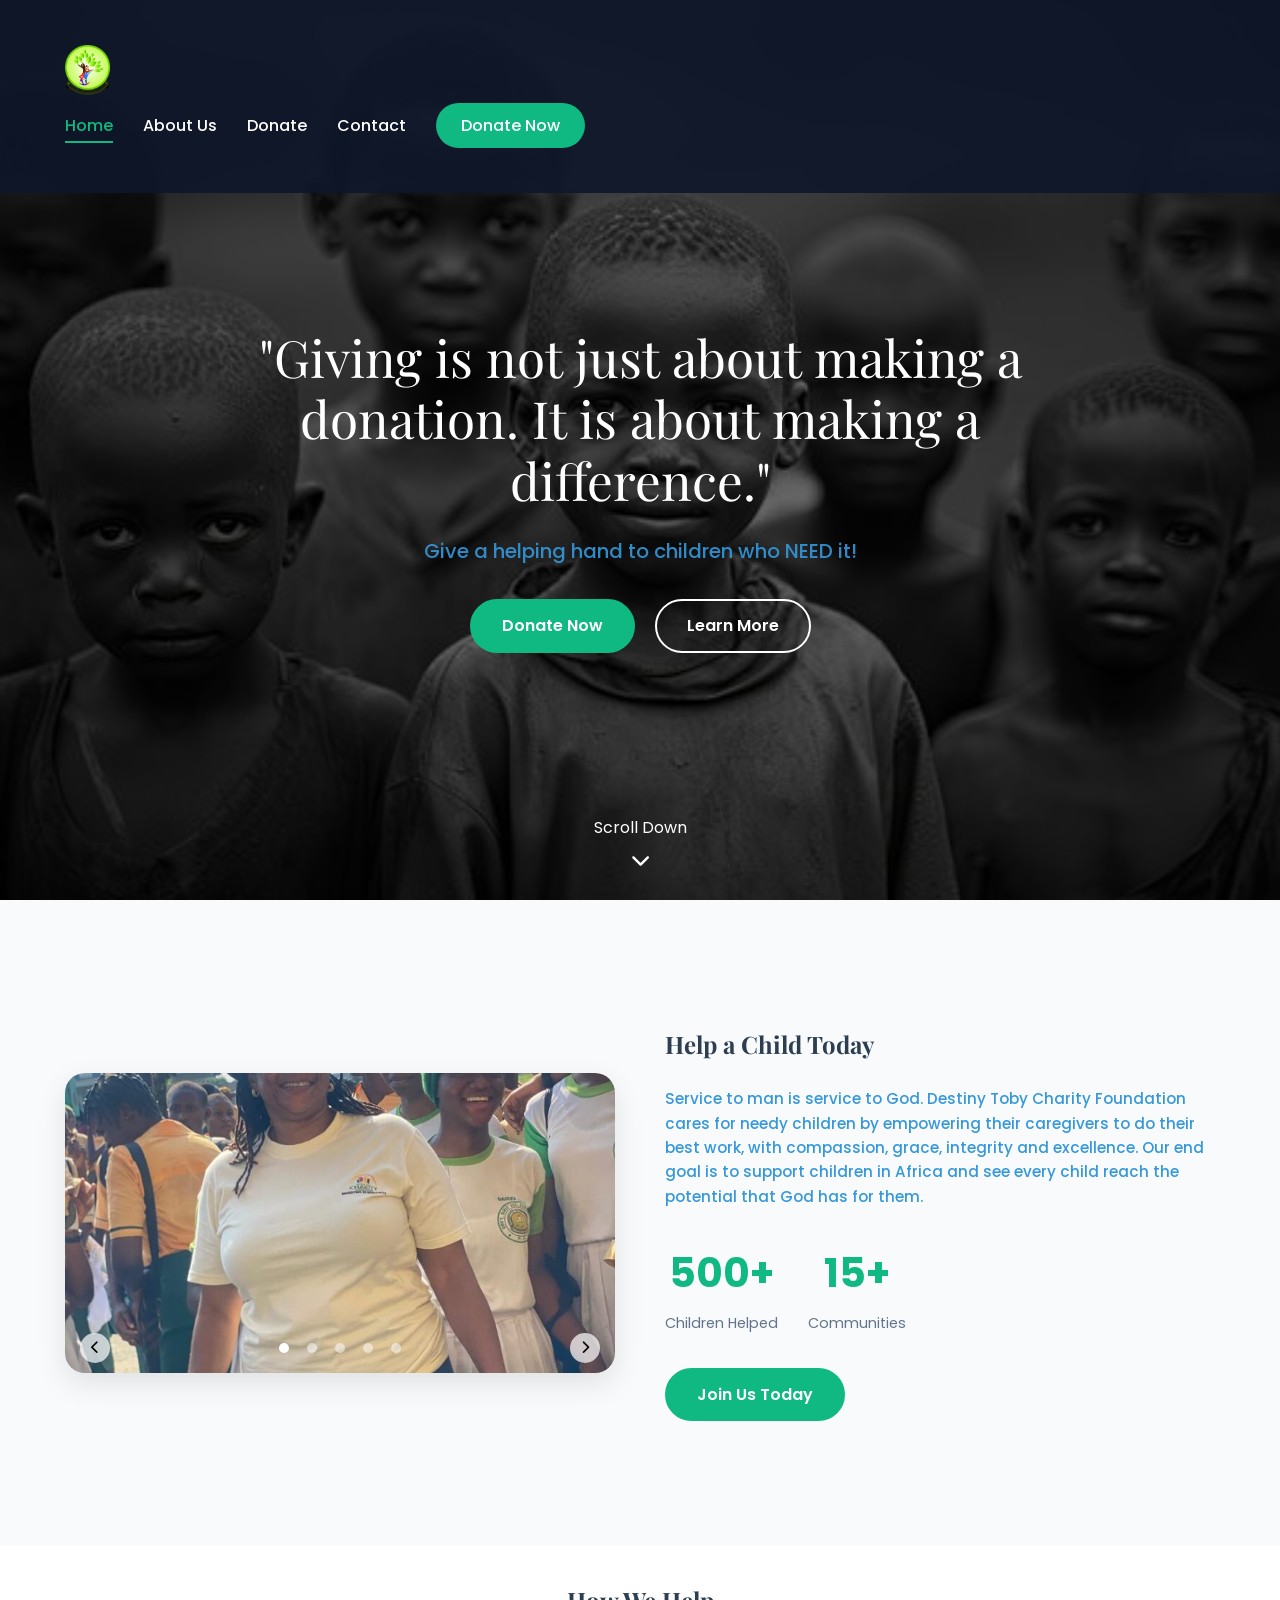
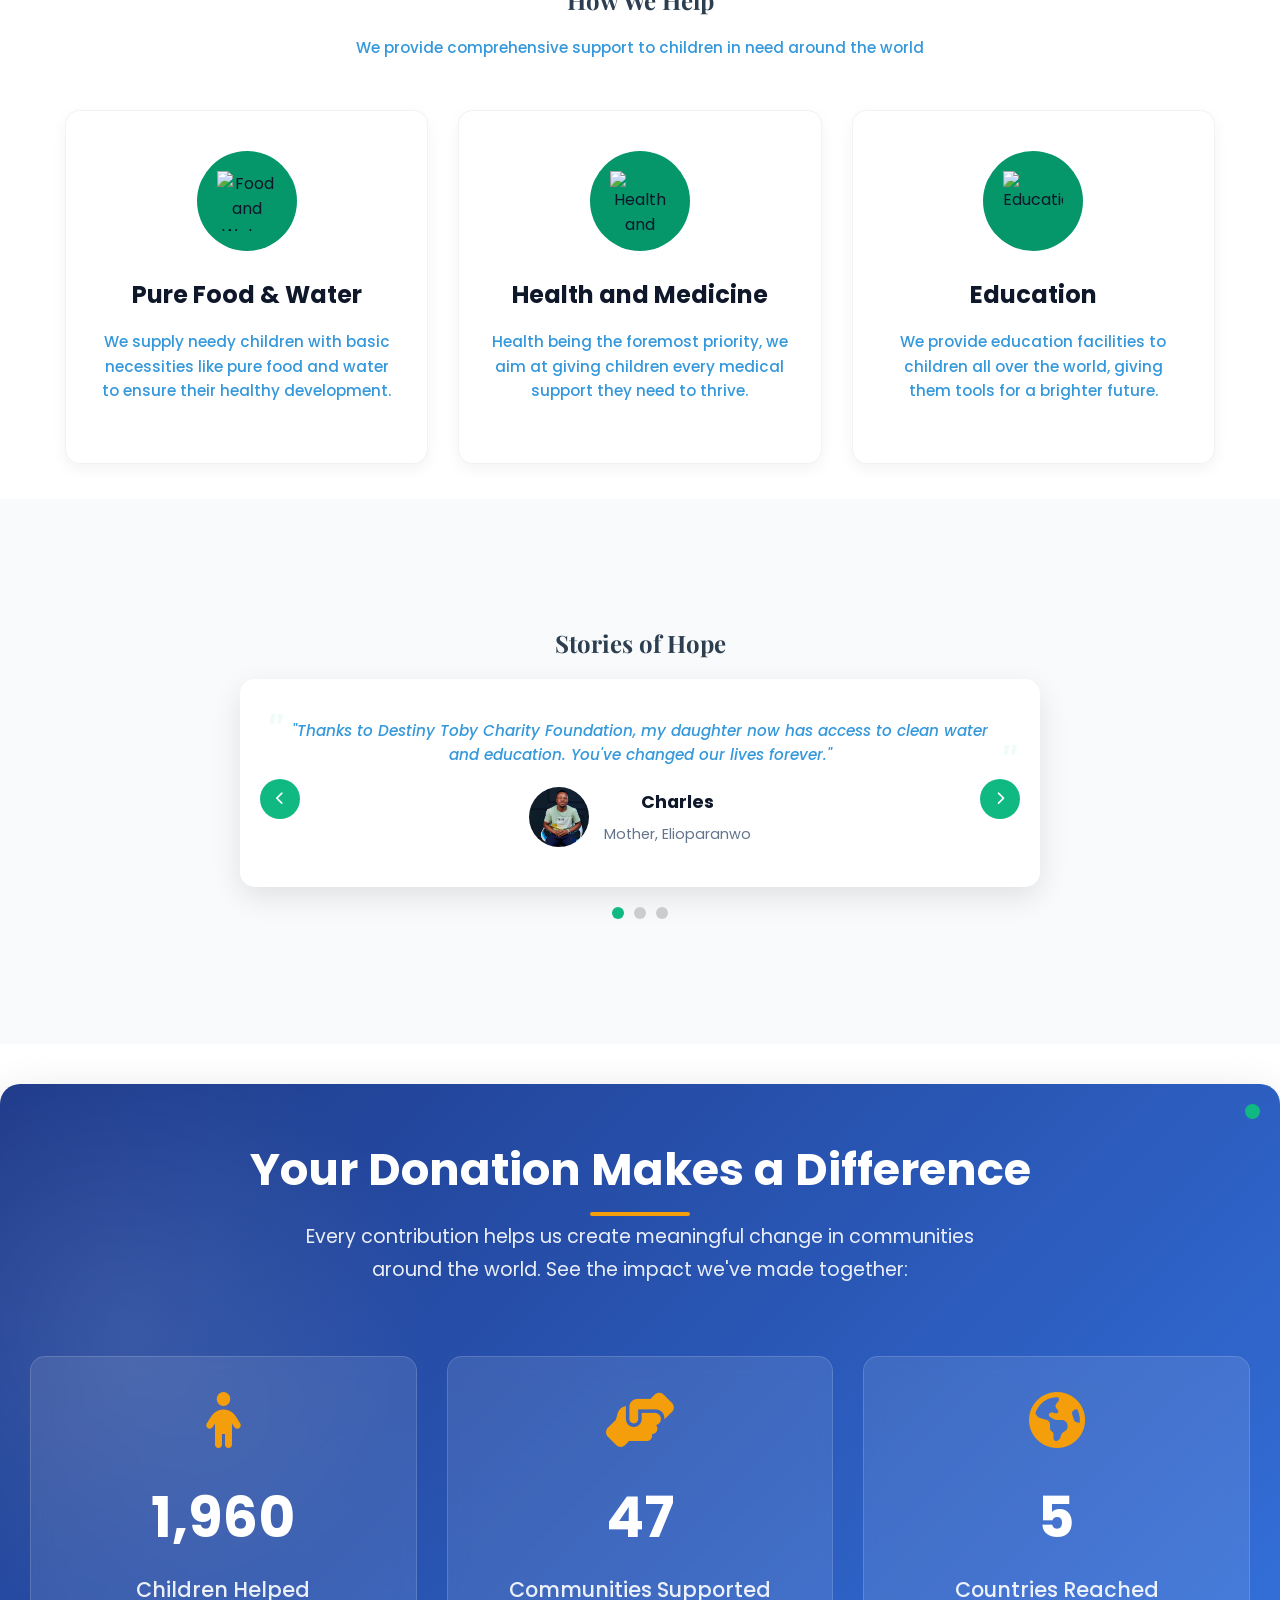
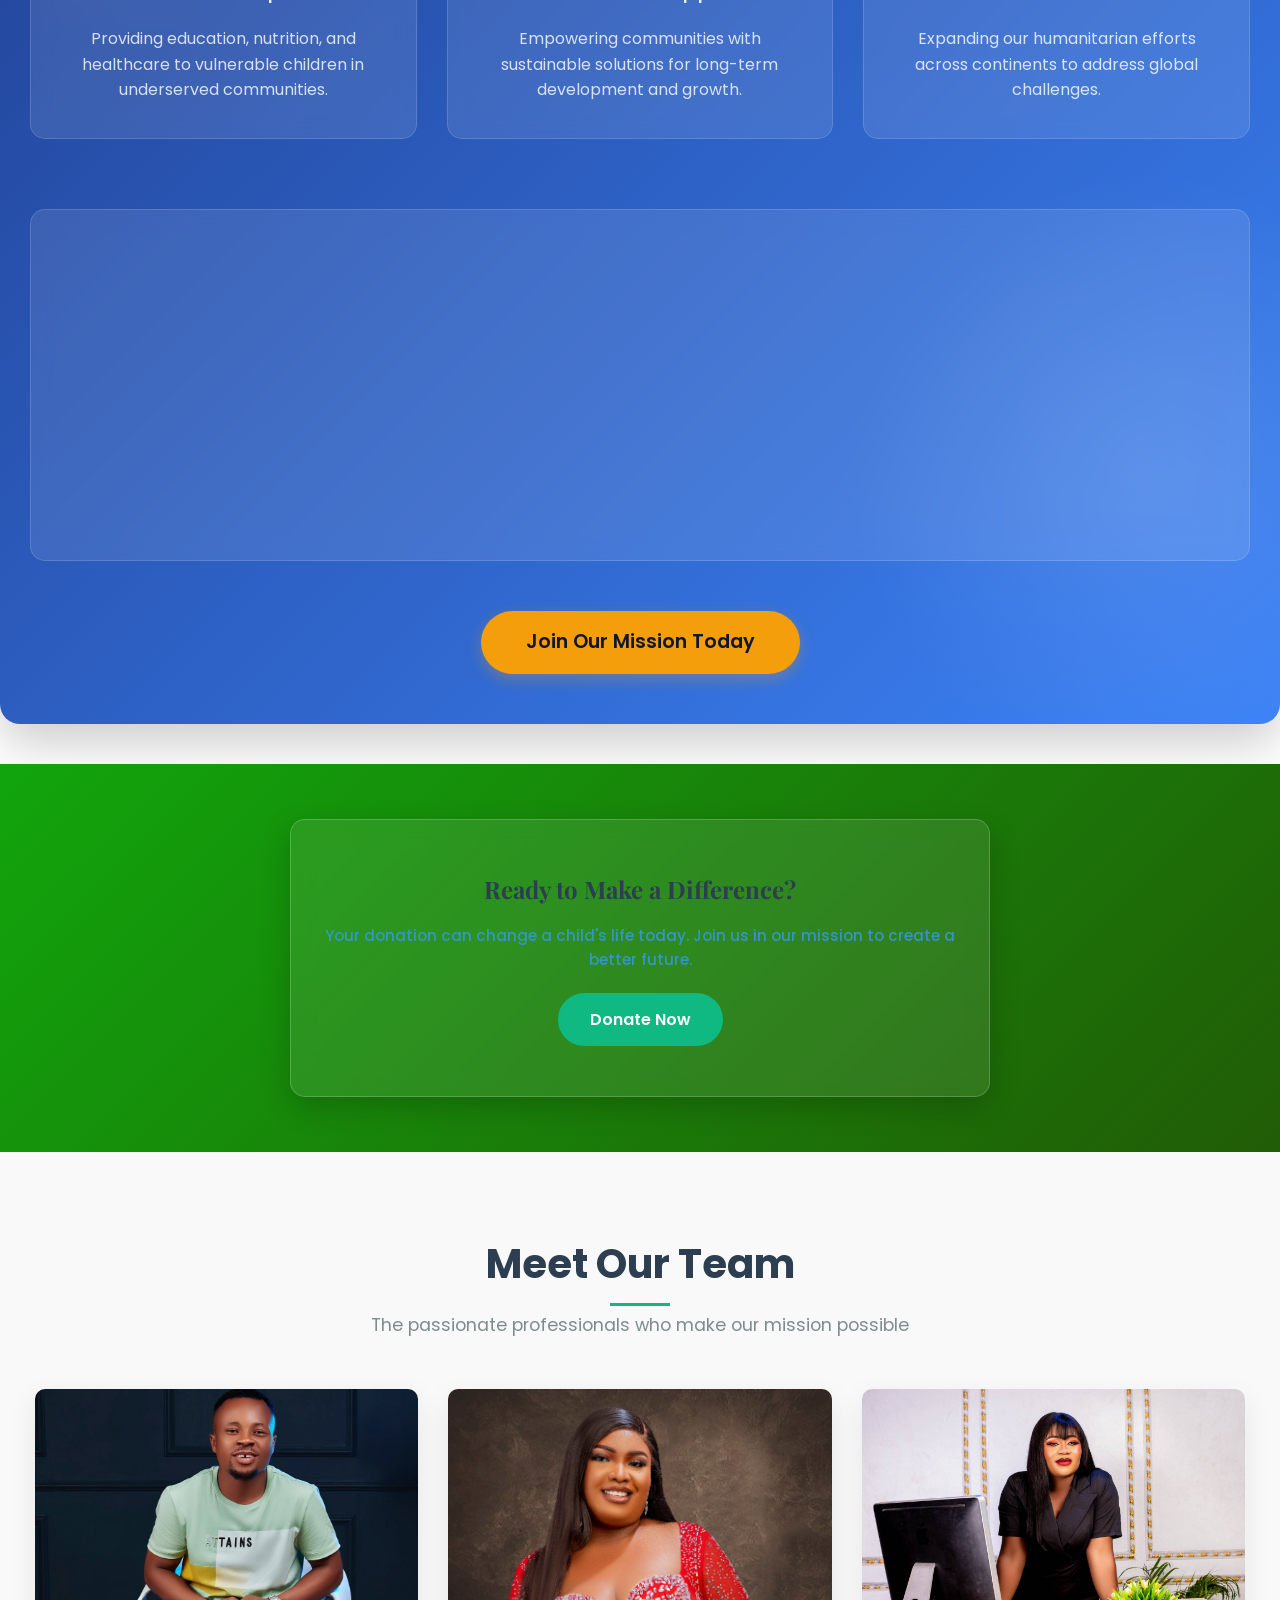
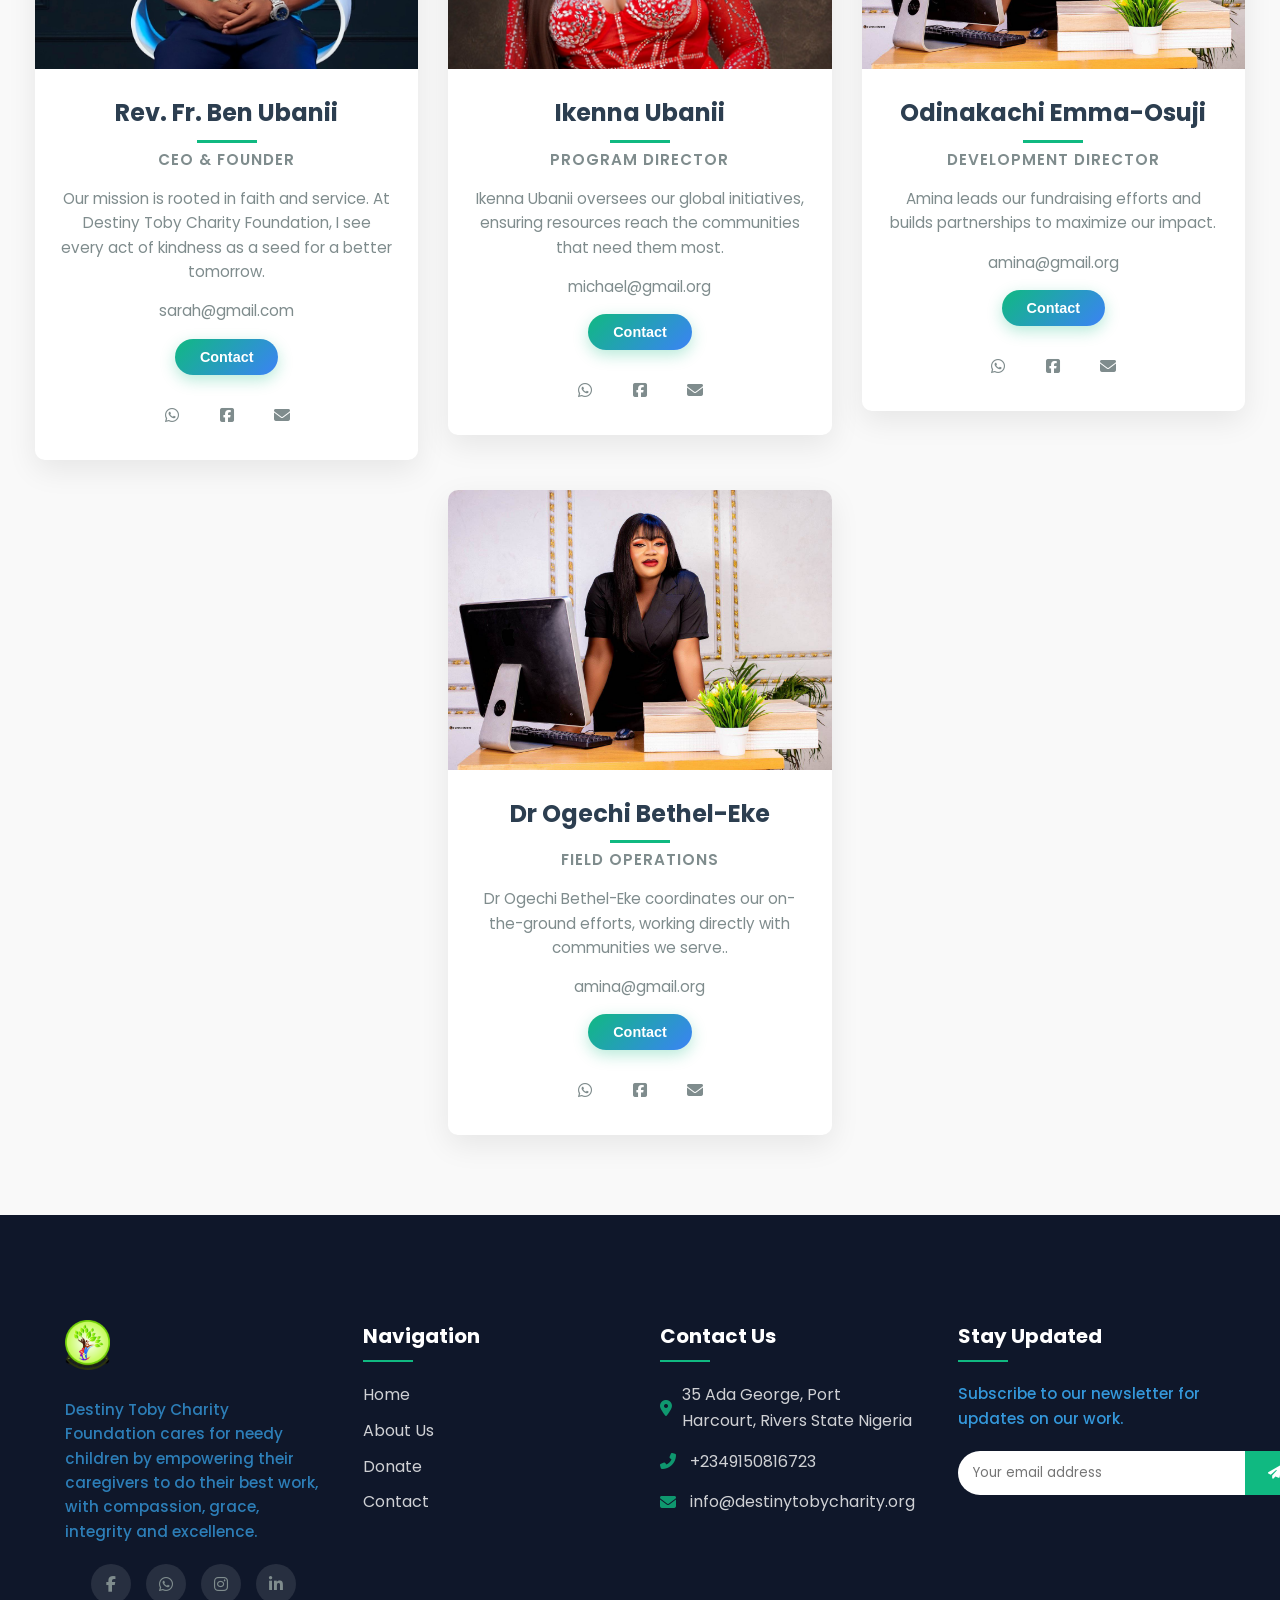
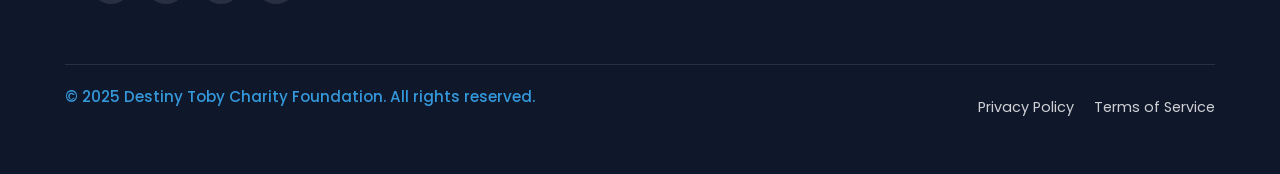
==== index.html @ eba002d4 "Link the contact page for send me message to google sheet" ====
<!DOCTYPE html>
<html lang="en">
<head>
    <meta charset="UTF-8">
    <meta name="viewport" content="width=device-width, initial-scale=1.0">
    <title>Destiny Toby Charity Foundation - Helping Children Worldwide</title>
    <link rel="stylesheet" href="https://cdnjs.cloudflare.com/ajax/libs/font-awesome/6.4.0/css/all.min.css">
    <link rel="stylesheet" href="style.css">
    <link rel="preconnect" href="https://fonts.googleapis.com">
    <link rel="preconnect" href="https://fonts.gstatic.com" crossorigin>
    <link href="https://fonts.googleapis.com/css2?family=Poppins:wght@300;400;500;600;700&family=Playfair+Display:wght@400;500;600;700&display=swap" rel="stylesheet">

        <!----Impact section Lib-->
    <link href="https://fonts.googleapis.com/css2?family=Poppins:wght@300;400;500;600;700&display=swap" rel="stylesheet">
    <link rel="stylesheet" href="https://cdnjs.cloudflare.com/ajax/libs/font-awesome/6.4.0/css/all.min.css">
    <link rel="stylesheet" href="impactstyle.css">
</head>
<body>
    
    <!-- Navigation -->

    <nav class="navbar">
        <div class="container">
            <a href="index.html" class="logo">
                <img src="images/logo.png" alt="Destiny Toby Charity Foundation">
            </a>
            <div class="nav-links" id="navLinks">
                <a href="index.html" class="active">Home</a>
                <a href="about.html">About Us</a>
                <a href="donate.html">Donate</a>
                <a href="contact.html">Contact</a>
                <a href="donate.html" class="donate-btn">Donate Now</a>
            </div>
            <button class="hamburger" id="hamburger" aria-label="Menu">
                <i class="fas fa-bars"></i>
            </button>
        </div>
    </nav>

    <!-------------- Impact section Js Libery ----------------------------->
     <script src="https://cdn.jsdelivr.net/npm/chart.js"></script>
     <script src="impactsection.js"></script>

    <!-- Hero Section -->
    <section class="hero">
        <div class="hero-overlay"></div>
        <div class="container">
            <div class="hero-content">
                <h1>"Giving is not just about making a donation. It is about making a difference."</h1>
                <p class="subtitle">Give a helping hand to children who NEED it!</p>
                <div class="cta-buttons">
                    <a href="donate.html" class="btn-primary">Donate Now</a>
                    <a href="about.html" class="btn-secondary">Learn More</a>
                    
                </div>
            </div>
        </div>

        <div class="hero-scroll">
            <span>Scroll Down</span>
            <i class="fas fa-chevron-down"></i>
        </div>
    </section>

<!------------------------------ About Section ----------------------------------------------------->

<section class="about-section">
    <div class="container">
        <div class="about-grid">
            <div class="about-image">
                <!-- Image Gallery Container -->
                <div class="image-gallery">
                    <div class="gallery-slides">
                        <img src="images/slide1.jpg" alt="Helping children" class="slide active">
                        <img src="images/slide2.jpg" alt="Children education" class="slide">
                        <img src="images/slide3.jpg" alt="Community support" class="slide">
                        <img src="images/slide4.jpg" alt="Medical assistance" class="slide">
                        <img src="images/slide5.jpg" alt="Happy children" class="slide">
                    </div>
                    <div class="gallery-controls">
                        <button class="gallery-prev"><i class="fas fa-chevron-left"></i></button>
                        <div class="gallery-dots">
                            <span class="dot active" data-index="0"></span>
                            <span class="dot" data-index="1"></span>
                            <span class="dot" data-index="2"></span>
                            <span class="dot" data-index="3"></span>
                            <span class="dot" data-index="4"></span>
                        </div>
                        <button class="gallery-next"><i class="fas fa-chevron-right"></i></button>
                    </div>
                </div>
            </div>
            <div class="about-content">

                <h2>Help a Child Today</h2>
                <p>Service to man is service to God. Destiny Toby Charity Foundation cares for needy children by empowering their caregivers to do their best work, with compassion, grace, integrity and excellence. Our end goal is to support children in Africa and see every child reach the potential that God has for them.</p>
                <div class="impact-stats">
                    <div class="stat">
                        <span class="number" data-count="5000">500+</span>
                        <span class="label">Children Helped</span>
                    </div>
                    <div class="stat">
                        <span class="number" data-count="120">15+</span>
                        <span class="label">Communities</span>
                    </div>
                </div>
                <a href="donate.html" class="btn-primary">Join Us Today</a>
            </div>
        </div>
    </div>
</section>

<script>

    // Image Gallery Functionality
    document.addEventListener('DOMContentLoaded', function() {
        const slides = document.querySelectorAll('.gallery-slides .slide');
        const dots = document.querySelectorAll('.gallery-dots .dot');
        const prevBtn = document.querySelector('.gallery-prev');
        const nextBtn = document.querySelector('.gallery-next');
        let currentSlide = 0;
        let slideInterval;
        
        // Initialize gallery
        function showSlide(index) {
            slides.forEach(slide => slide.classList.remove('active'));
            dots.forEach(dot => dot.classList.remove('active'));
            
            slides[index].classList.add('active');
            dots[index].classList.add('active');
            currentSlide = index;
        }
        
        // Next slide
        function nextSlide() {
            currentSlide = (currentSlide + 1) % slides.length;
            showSlide(currentSlide);
        }
        
        // Previous slide
        function prevSlide() {
            currentSlide = (currentSlide - 1 + slides.length) % slides.length;
            showSlide(currentSlide);
        }
        
        // Start auto-sliding
        function startSlideShow() {
            slideInterval = setInterval(nextSlide, 3000); // Change slide every 3 seconds
        }
        
        // Pause auto-sliding when hovering
        document.querySelector('.image-gallery').addEventListener('mouseenter', () => {
            clearInterval(slideInterval);
        });
        
        // Resume auto-sliding when not hovering
        document.querySelector('.image-gallery').addEventListener('mouseleave', startSlideShow);
        
        // Dot navigation
        dots.forEach(dot => {
            dot.addEventListener('click', function() {
                const slideIndex = parseInt(this.getAttribute('data-index'));
                showSlide(slideIndex);
            });
        });
        
        // Button controls
        nextBtn.addEventListener('click', nextSlide);
        prevBtn.addEventListener('click', prevSlide);
        
        // Initialize
        showSlide(0);
        startSlideShow();
    });
</script>

    <!------------------- Services Section ------------------------------------>

    <section class="services-section">
        <div class="container">
            <h2 class="section-title">How We Help</h2>
            <p class="section-subtitle">We provide comprehensive support to children in need around the world</p>
            
            <div class="services-grid">
                <div class="service-card">
                    <div class="service-icon">
                        <img src="images/pro1.svg" alt="Food and Water">
                    </div>
                    <h3>Pure Food & Water</h3>
                    <p>We supply needy children with basic necessities like pure food and water to ensure their healthy development.</p>
                </div>
                
                <div class="service-card">
                    <div class="service-icon">
                        <img src="images/pro2.svg" alt="Health and Medicine">
                    </div>
                    <h3>Health and Medicine</h3>
                    <p>Health being the foremost priority, we aim at giving children every medical support they need to thrive.</p>
                </div>
                
                <div class="service-card">
                    <div class="service-icon">
                        <img src="images/pro3.svg" alt="Education">
                    </div>
                    <h3>Education</h3>
                    <p>We provide education facilities to children all over the world, giving them tools for a brighter future.</p>
                </div>
            </div>
        </div>
    </section>

    <!-- Testimonials Section -->

    <section class="testimonials-section">
        <div class="container">
            <h2 class="section-title">Stories of Hope</h2>
            <div class="testimonial-slider">
                <div class="testimonial active">
                    <div class="testimonial-content">
                        <p>"Thanks to Destiny Toby Charity Foundation, my daughter now has access to clean water and education. You've changed our lives forever."</p>
                        <div class="testimonial-author">
                            <img src="images/founder.jpg" alt="Charles">
                            <div>
                                <h4>Charles</h4>
                                <span>Mother, Elioparanwo</span>
                            </div>
                        </div>
                    </div>
                </div>
                <div class="testimonial">
                    <div class="testimonial-content">
                        <p>"The medical camp organized by Destiny Toby Charity Foundation saved my son's life. We are forever grateful for your support."</p>
                        <div class="testimonial-author">
                            <img src="images/founder2.jpg" alt="James">
                            <div>
                                <h4>Marcel Chukwudi</h4>
                                <span>Father, Rivers State</span>
                            </div>
                        </div>
                    </div>
                </div>
                <div class="testimonial">
                    <div class="testimonial-content">
                        <p>"Because of the school supplies provided, my children can now continue their education. Thank you for this blessing."</p>
                        <div class="testimonial-author">
                            <img src="images/founder3.jpg" alt="Marcel Chukwudi">
                            <div>
                                <h4>Marcel Chukwudi</h4>
                                <span>Mother, Imo state</span>
                            </div>
                        </div>
                    </div>
                </div>
                <div class="slider-controls">
                    <button class="slider-prev"><i class="fas fa-chevron-left"></i></button>
                    <button class="slider-next"><i class="fas fa-chevron-right"></i></button>
                </div>
                <div class="slider-dots">
                    <span class="dot active"></span>
                    <span class="dot"></span>
                    <span class="dot"></span>
                </div>
            </div>
        </div>
    </section>

    <!----------------------------------- Impact Section ---------------------------------->

    <section class="impact-section">
    <div class="pulse"></div>
    
    <div class="section-header">
        <h2>Your Donation Makes a Difference</h2>
        <p>Every contribution helps us create meaningful change in communities around the world. See the impact we've made together:</p>
    </div>
    
    <div class="stats-grid">
        <div class="stat-card">
            <i class="fas fa-child stat-icon"></i>
            <div class="stat-value" id="children-count">0</div>
            <div class="stat-label">Children Helped</div>
            <div class="stat-description">Providing education, nutrition, and healthcare to vulnerable children in underserved communities.</div>
        </div>
        
        <div class="stat-card">
            <i class="fas fa-hands-helping stat-icon"></i>
            <div class="stat-value" id="communities-count">0</div>
            <div class="stat-label">Communities Supported</div>
            <div class="stat-description">Empowering communities with sustainable solutions for long-term development and growth.</div>
        </div>
        
        <div class="stat-card">
            <i class="fas fa-globe-americas stat-icon"></i>
            <div class="stat-value" id="countries-count">0</div>
            <div class="stat-label">Countries Reached</div>
            <div class="stat-description">Expanding our humanitarian efforts across continents to address global challenges.</div>
        </div>
    </div>
    
    <div class="impact-chart">
        <div class="chart-container">
            <canvas id="impactChart"></canvas>
        </div>
    </div>
    
<div class="cta-container">
    <a href="/contact.html" class="cta-button">Join Our Mission Today</a>
</div>

</section>

    <!-- CTA Section -->
    <section class="cta-section">
        <div class="container">
            <div class="cta-box">
                <h2>Ready to Make a Difference?</h2>
                <p>Your donation can change a child's life today. Join us in our mission to create a better future.</p>
                <a href="donate.html" class="btn-primary">Donate Now</a>
            </div>
        </div>
    </section>

<!-- Meet the team -->

<!DOCTYPE html>
<html lang="en">
<head>
    <meta charset="UTF-8">
    <meta name="viewport" content="width=device-width, initial-scale=1.0">
    <title>Meet Our Team | Destiny Toby Charity Foundationt</title>
    <link rel="stylesheet" href="https://cdnjs.cloudflare.com/ajax/libs/font-awesome/6.4.0/css/all.min.css">
    <link rel="stylesheet" href="style.css"> <!-- Link to your external CSS file -->
</head>
<body>
    <section class="team-section">
        <h2>Meet Our Team</h2>
        <p class="subtitle">The passionate professionals who make our mission possible</p>
        
        <div class="row">
            <div class="column">
                <div class="card">
                    <img src="images/founder.jpg" alt="Rev. Fr. Ben Ubanii">
                    <div class="container">
                        <h2>Rev. Fr. Ben Ubanii</h2>
                        <p class="title">CEO & Founder</p>
                        <p>Our mission is rooted in faith and service. At Destiny Toby Charity Foundation, I see every act of kindness as a seed for a better tomorrow.</p>
                        <p>sarah@gmail.com</p>
                        <p><button class="button">Contact</button></p>
                        <div class="social-links">
                            <a href="#"><i class="fab fa-whatsapp"></i></a>
                            <a href="#"><i class="fab fa-facebook-square"></i></a>
                            <a href="#"><i class="fas fa-envelope"></i></a>
                        </div>
                    </div>
                </div>
            </div>

            <div class="column">
                <div class="card">
                    <img src="images/founder2.jpg" alt="Ikenna Ubanii">
                    <div class="container">
                        <h2>Ikenna Ubanii</h2>
                        <p class="title">Program Director</p>
                        <p>Ikenna Ubanii oversees our global initiatives, ensuring resources reach the communities that need them most.</p>
                        <p>michael@gmail.org</p>
                        <p><button class="button">Contact</button></p>
                        <div class="social-links">
                            <a href="#"><i class="fab fa-whatsapp"></i></a>
                            <a href="#"><i class="fab fa-facebook-square"></i></a>
                            <a href="#"><i class="fas fa-envelope"></i></a>
                        </div>
                    </div>
                </div>
            </div>

            <div class="column">
                <div class="card">
                    <img src="images/founder3.jpg" alt="Odinakachi Emma-Osuji">
                    <div class="container">
                        <h2>Odinakachi Emma-Osuji</h2>
                        <p class="title">Development Director</p>
                        <p>Amina leads our fundraising efforts and builds partnerships to maximize our impact.</p>
                        <p>amina@gmail.org</p>
                        <p><button class="button">Contact</button></p>
                        <div class="social-links">
                            <a href="#"><i class="fab fa-whatsapp"></i></a>
                            <a href="#"><i class="fab fa-facebook-square"></i></a>
                            <a href="#"><i class="fas fa-envelope"></i></a>
                        </div>
                    </div>
                </div>
            </div>

                        <div class="column">
                <div class="card">
                    <img src="images/founder3.jpg" alt="Dr Ogechi Bethel-Eke">
                    <div class="container">
                        <h2>Dr Ogechi Bethel-Eke</h2>
                        <p class="title">Field Operations</p>
                        <p>Dr Ogechi Bethel-Eke coordinates our on-the-ground efforts, working directly with communities we serve..</p>
                        <p>amina@gmail.org</p>
                        <p><button class="button">Contact</button></p>
                        <div class="social-links">
                            <a href="#"><i class="fab fa-whatsapp"></i></a>
                            <a href="#"><i class="fab fa-facebook-square"></i></a>
                            <a href="#"><i class="fas fa-envelope"></i></a>
                        </div>
                    </div>
                </div>
            </div>

                </div>
            </div>
        </div>
    </section>

    <script>
        // Simple script to handle button clicks
        document.querySelectorAll('.button').forEach(button => {
            button.addEventListener('click', function() {
                const email = this.parentElement.previousElementSibling.textContent;
                alert(`Contacting ${email}`);
            });
        });
    </script>
</body>
</html>

    <!-- Footer -->
    <footer class="footer">
        <div class="container">
            <div class="footer-grid">
                <div class="footer-about">
                    <a href="index.html" class="footer-logo">
                        <img src="images/logo.png" alt="Destiny Toby Charity Foundation">
                    </a>
                    <p>Destiny Toby Charity Foundation cares for needy children by empowering their caregivers to do their best work, with compassion, grace, integrity and excellence.</p>
                    <div class="social-links">
                        <a href="#"><i class="fab fa-facebook-f"></i></a>
                        <a href="#"><i class="fab fa-whatsapp"></i></a>
                        <a href="#"><i class="fab fa-instagram"></i></a>
                        <a href="#"><i class="fab fa-linkedin-in"></i></a>
                    </div>
                </div>
                
                <div class="footer-links">
                    <h3>Navigation</h3>
                    <ul>
                        <li><a href="index.html">Home</a></li>
                        <li><a href="about.html">About Us</a></li>
                        <li><a href="donate.html">Donate</a></li>
                        <li><a href="contact.html">Contact</a></li>
                    </ul>
                </div>
                
                <div class="footer-contact">
                    <h3>Contact Us</h3>
                    <ul>
                        <li><i class="fas fa-map-marker-alt"></i> 35 Ada George, Port Harcourt, Rivers State Nigeria</li>
                        <li><i class="fas fa-phone-alt"></i> +2349150816723</li>
                        <li><i class="fas fa-envelope"></i> info@destinytobycharity.org</li>
                    </ul>
                </div>
                
                <div class="footer-newsletter">
                    <h3>Stay Updated</h3>
                    <p>Subscribe to our newsletter for updates on our work.</p>
                    <form id="newsletterForm" class="newsletter-form">
                        <input type="email"id="email" name="email" placeholder="Your email address" required>
                        <button type="submit" id="newsletterBtn">
                            <i class="fas fa-paper-plane"></i>
                            <div class="loading-spinner"></div>
                        </button>
                    </form>
                </div>
            </div>
            
            <div class="footer-bottom">
                <p>&copy; 2025 Destiny Toby Charity Foundation. All rights reserved.</p>
                <div class="footer-legal">
                    <a href="#">Privacy Policy</a>
                    <a href="#">Terms of Service</a>
                </div>
              
            </div>
        </div>
      <div id="snackbar" class="snackbar"></div>
    </footer>
    

    <script>

        // Mobile Navigation Toggle
        const hamburger = document.getElementById('hamburger');
        const navLinks = document.getElementById('navLinks');
        
        hamburger.addEventListener('click', () => {
            navLinks.classList.toggle('active');
            hamburger.innerHTML = navLinks.classList.contains('active') 
                ? '<i class="fas fa-times"></i>' 
                : '<i class="fas fa-bars"></i>';
        });

        // Testimonial Slider
        let currentTestimonial = 0;
        const testimonials = document.querySelectorAll('.testimonial');
        const dots = document.querySelectorAll('.dot');
        
        function showTestimonial(index) {
            testimonials.forEach((testimonial, i) => {
                testimonial.classList.toggle('active', i === index);
                dots[i].classList.toggle('active', i === index);
            });
            currentTestimonial = index;
        }
        
        function nextTestimonial() {
            let nextIndex = (currentTestimonial + 1) % testimonials.length;
            showTestimonial(nextIndex);
        }
        
        // Auto-rotate testimonials every 5 seconds
        let slideInterval = setInterval(nextTestimonial, 5000);
        
        // Manual controls
        document.querySelector('.slider-next').addEventListener('click', () => {
            clearInterval(slideInterval);
            nextTestimonial();
            slideInterval = setInterval(nextTestimonial, 5000);
        });
        
        document.querySelector('.slider-prev').addEventListener('click', () => {
            clearInterval(slideInterval);
            let prevIndex = (currentTestimonial - 1 + testimonials.length) % testimonials.length;
            showTestimonial(prevIndex);
            slideInterval = setInterval(nextTestimonial, 5000);
        });
        
        // Dot navigation
        dots.forEach((dot, index) => {
            dot.addEventListener('click', () => {
                clearInterval(slideInterval);
                showTestimonial(index);
                slideInterval = setInterval(nextTestimonial, 5000);
            });
        });

        //Adding the user to google sheet on subscribing for newsletter
        document.getElementById("newsletterForm").addEventListener("submit", function(event) {
            event.preventDefault();

            let email = document.getElementById("email").value;
            let snackbar = document.getElementById("snackbar");
            let submitBtn = document.getElementById("newsletterBtn");

            // Start loading state
            submitBtn.disabled = true;
            submitBtn.classList.add("loading");

            //ensure to update the url below when a new deployment is made.
            fetch("https://script.google.com/macros/s/AKfycbzPmBZQ9_y7kFcUShAyuWP7aR53GKqEpE3ga3N0-CuN9lsEv1pDga9NKu8eftBrPzByZQ/exec", {
                method: "POST",
                body: new URLSearchParams({ email: email })
            })
            .then(response => response.text())
            .then(text => {
                if (text.includes("Success")) {
                    document.getElementById("email").value = "";
                    snackbar.textContent = "You have successfully subscribed to our Newsletter";
                    snackbar.style.backgroundColor = "#10B981";
                    snackbar.style.color = "white";
                } else {
                    throw new Error();
                }
                showSnackbar();
            })
            .catch(() => {
                snackbar.textContent = "An error occurred, unable to subscribe to newsletter";
                snackbar.style.backgroundColor = "red";
                snackbar.style.color = "white";
                showSnackbar();
            })
            .finally(() => {
                // End loading state
                submitBtn.disabled = false;
                submitBtn.classList.remove("loading");
            });

            function showSnackbar() {
                snackbar.classList.add("show");
                setTimeout(() => {
                    snackbar.classList.remove("show");
                }, 5000);
            }
        });
       
    </script>
   
</body>
</html>
---- style.css ----
/* Base Styles */
:root {
    --primary-color: #10B981;
    --primary-dark: #059669;
    --primary-light: #D1FAE5;
    --secondary-color: #3B82F6;
    --dark-color: #0F172A;
    --light-color: #F8FAFC;
    --gray-color: #64748B;
    --white: #FFFFFF;
    --black: #000000;
    --font-primary: 'Poppins', sans-serif;
    --font-secondary: 'Playfair Display', serif;
    --box-shadow: 0 10px 30px rgba(0, 0, 0, 0.1);
    --transition: all 0.3s ease;
}

* {
    margin: 0;
    padding: 0;
    box-sizing: border-box;
}

body {
    font-family: var(--font-primary);
    color: var(--dark-color);
    line-height: 1.6;
    overflow-x: hidden;
}

.container {
    width: 100%;
    max-width: 1200px;
    margin: 0 auto;
    padding: 0 20px;
}

img {
    max-width: 100%;
    height: aut0;
}

a {
    text-decoration: none;
    color: inherit;
}


.btn-primary {
    display: inline-block;
    background-color: var(--primary-color);
    color: var(--white);
    padding: 12px 30px;
    border-radius: 50px;
    font-weight: 600;
    transition: var(--transition);
    border: 2px solid var(--primary-color);
}

.btn-primary:hover {
    background-color: var(--primary-dark);
    transform: translateY(-3px);
    box-shadow: var(--box-shadow);
}

.btn-secondary {
    display: inline-block;
    background-color: transparent;
    color: var(--white);
    padding: 12px 30px;
    border-radius: 50px;
    font-weight: 600;
    transition: var(--transition);
    border: 2px solid var(--white);
}

.btn-secondary:hover {
    background-color: var(--white);
    color: var(--primary-color);
    transform: translateY(-3px);
    box-shadow: var(--box-shadow);
}

.section-title {
    font-family: var(--font-secondary);
    font-size: 2.5rem;
    font-weight: 700;
    margin-bottom: 1rem;
    text-align: center;
    color: var(--dark-color);
}

.section-subtitle {
    color: var(--gray-color);
    text-align: center;
    max-width: 700px;
    margin: 0 auto 3rem;
}

/* ---------------------------------------------Navigation----------------------------------- */
.navbar {
    position: fixed;
    top: 0;
    left: 0;
    width: 100%;
    padding: 20px 0;
    z-index: 1000;
    transition: var(--transition);
    background-color: rgba(15, 23, 42, 0.9);
}

.navbar.scrolled {
    padding: 15px 0;
    background-color: rgba(15, 23, 42, 0.95);
    box-shadow: 0 5px 120px rgba(0, 0, 0, 0.1);
}

.logo img {
    height: 50px;
    transition: var(--transition);
}

.nav-links {
    display: flex;
    align-items: center;
    gap: 30px;
}

.nav-links a {
    color: var(--white);
    font-weight: 500;
    transition: var(--transition);
    position: relative;
}

.nav-links a:hover,
.nav-links a.active {
    color: var(--primary-color);
}

.nav-links a.active::after {
    content: '';
    position: absolute;
    bottom: -5px;
    left: 0;
    width: 100%;
    height: 2px;
    background-color: var(--primary-color);
}

.donate-btn {
    background-color: var(--primary-color);
    color: var(--white);
    padding: 10px 25px;
    border-radius: 50px;
    font-weight: 600;
    transition: var(--transition);
}

.donate-btn:hover {
    background-color: var(--primary-dark);
    transform: translateY(-3px);
    box-shadow: var(--box-shadow);
}

.hamburger {
    display: none;
    background: none;
    border: none;
    color: var(--white);
    font-size: 1.5rem;
    cursor: pointer;
}

/* Hero Section */
.hero {
    height: 100vh;
    min-height: 700px;
    background: url('images/back.jpg') no-repeat center center/cover;
    position: relative;
    display: flex;
    align-items: center;
    color: var(--white);
    text-align: center;
    padding-top: 80px;
}

.hero-overlay {
    position: absolute;
    top: 0;
    left: 0;
    width: 100%;
    height: 100%;
    background-color: rgba(0, 0, 0, 0.6);
}

.hero-content {
    position: relative;
    z-index: 1;
    max-width: 800px;
    margin: 0 auto;
}

.hero h1 {
    font-family: var(--font-secondary);
    font-size: 3.2rem;
    font-weight: 200;
    margin-bottom: 1.5rem;
    line-height: 1.2;
}

.hero .subtitle {
    font-size: 1.25rem;
    margin-bottom: 2.5rem;
    opacity: 0.9;
}

.cta-buttons {
    display: flex;
    gap: 20px;
    justify-content: center;
    margin-top: 2rem;
}

.hero-scroll {
    position: absolute;
    bottom: 30px;
    left: 50%;
    transform: translateX(-50%);
    color: var(--white);
    display: flex;
    flex-direction: column;
    align-items: center;
    z-index: 1;
    animation: bounce 2s infinite;
}

.hero-scroll i {
    margin-top: 10px;
    font-size: 1.2rem;
}

@keyframes bounce {
    0%, 20%, 50%, 80%, 100% {
        transform: translateY(0) translateX(-50%);
    }
    40% {
        transform: translateY(-20px) translateX(-50%);
    }
    60% {
        transform: translateY(-10px) translateX(-50%);
    }
}

    /* ----------------------------------Image Gallery Styles---------------------------------- */
    .image-gallery {
        position: relative;
        width: 100%;
        overflow: hidden;
        border-radius: 8px;
        box-shadow: 0 4px 8px rgba(0,0,0,0.1);
    }
    
    .gallery-slides {
        position: relative;
        height: 300px; /* Adjust height as needed */
    }
    
    .gallery-slides img {
        position: absolute;
        width: 100%;
        height: 100%;
        object-fit: cover;
        transition: opacity 0.5s ease;
        opacity: 0;
    }
    
    .gallery-slides img.active {
        opacity: 1;
    }
    
    .gallery-controls {
        position: absolute;
        bottom: 10px;
        left: 0;
        right: 0;
        display: flex;
        justify-content: space-between;
        align-items: center;
        padding: 0 15px;
        z-index: 10;
    }
    
    .gallery-controls button {
        background: rgba(255,255,255,0.7);
        border: none;
        width: 30px;
        height: 30px;
        border-radius: 50%;
        cursor: pointer;
        display: flex;
        align-items: center;
        justify-content: center;
    }
    
    .gallery-dots {
        display: flex;
        gap: 8px;
    }
    
    .gallery-dots .dot {
        width: 10px;
        height: 10px;
        border-radius: 50%;
        background: rgba(255,255,255,0.5);
        cursor: pointer;
    }
    
    .gallery-dots .dot.active {
        background: white;
    }
    
    @media (max-width: 768px) {
        .gallery-slides {
            height: 250px; /* Smaller height on mobile */
        }
    }


/* About Section */
.about-section {
    padding: 100px 0;
    background-color: var(--light-color);
}

.about-grid {
    display: grid;
    grid-template-columns: 1fr 1fr;
    gap: 50px;
    align-items: center;
}

.about-image {
    border-radius: 20px;
    overflow: hidden;
    box-shadow: var(--box-shadow);
}

.about-image img {
    width: 100%;
    height: 100%;
    object-fit: cover;
    transition: var(--transition);
}

.about-image:hover img {
    transform: scale(1.05);
}

.about-content h2 {
    font-family: var(--font-secondary);
    font-size: 2.5rem;
    margin-bottom: 1.5rem;
    color: var(--dark-color);
}

.about-content p {
    margin-bottom: 2rem;
    color: var(--gray-color);
}

.impact-stats {
    display: flex;
    gap: 30px;
    margin: 2rem 0;
}

.stat {
    text-align: center;
}

.number {
    font-size: 2.5rem;
    font-weight: 700;
    color: var(--primary-color);
    display: block;
    margin-bottom: 5px;
}

.label {
    color: var(--gray-color);
    font-size: 0.9rem;
}

/* Services Section */
.services-section {
    padding: 10px 0;
    background-color: var(--white);
}

.services-grid {
    display: grid;
    grid-template-columns: repeat(auto-fit, minmax(300px, 1fr));
    gap: 30px;
    margin-top: 50px;
}

.service-card {
    background-color: var(--white);
    border-radius: 15px;
    padding: 40px 30px;
    text-align: center;
    transition: var(--transition);
    box-shadow: 0 5px 15px rgba(0, 0, 0, 0.05);
    border: 1px solid rgba(0, 0, 0, 0.05);
}

.service-card:hover {
    transform: translateY(-20px);
    box-shadow: var(--box-shadow);
}

.service-icon {
    width: 100px;
    height: 100px;
    margin: 0 auto 25px;
    display: flex;
    align-items: center;
    justify-content: center;
    background-color: var(--primary-dark);
    border-radius: 50%;
}

.service-icon img {
    width: 60px;
    height: 60px;
}

.service-card h3 {
    font-size: 1.5rem;
    margin-bottom: 1rem;
    color: var(--dark-color);
}

.service-card p {
    color: var(--gray-color);
}

/* Testimonials Section */
.testimonials-section {
    padding: 100px 0;
    background-color: var(--light-color);
    position: relative;
}

.testimonial-slider {
    position: relative;
    max-width: 800px;
    margin: 0 auto;
}

.testimonial {
    display: none;
    background-color: var(--white);
    padding: 40px;
    border-radius: 15px;
    box-shadow: var(--box-shadow);
    text-align: center;
}

.testimonial.active {
    display: block;
}

.testimonial-content p {
    font-size: 1.25rem;
    font-style: italic;
    color: var(--dark-color);
    margin-bottom: 2rem;
    position: relative;
}

.testimonial-content p::before,
.testimonial-content p::after {
    content: '"';
    font-size: 3rem;
    color: var(--primary-light);
    position: absolute;
    opacity: 0.3;
}

.testimonial-content p::before {
    top: -20px;
    left: -15px;
}

.testimonial-content p::after {
    bottom: -40px;
    right: -15px;
}

.testimonial-author {
    display: flex;
    align-items: center;
    justify-content: center;
    gap: 15px;
}

.testimonial-author img {
    width: 60px;
    height: 60px;
    border-radius: 50%;
    object-fit: cover;
}

.testimonial-author h4 {
    font-size: 1.1rem;
    color: var(--dark-color);
    margin-bottom: 5px;
}

.testimonial-author span {
    font-size: 0.9rem;
    color: var(--gray-color);
}

.slider-controls {
    position: absolute;
    top: 50%;
    left: 0;
    right: 0;
    transform: translateY(-50%);
    display: flex;
    justify-content: space-between;
    padding: 0 20px;
    z-index: 10;
}

.slider-prev,
.slider-next {
    background-color: var(--primary-color);
    color: var(--white);
    width: 40px;
    height: 40px;
    border-radius: 50%;
    display: flex;
    align-items: center;
    justify-content: center;
    border: none;
    cursor: pointer;
    transition: var(--transition);
}

.slider-prev:hover,
.slider-next:hover {
    background-color: var(--primary-dark);
}

/* ------------------------CTA Section------------------------------------------- */
    .cta-section {
        padding: 30px 0;
        background: linear-gradient(135deg, #11a50c 0%, #215c06 100%);
        color: white;
        text-align: center;
        position: relative;
        overflow: hidden;
    }
    
    .cta-section::before {
        content: '';
        position: absolute;
        top: 0;
        left: 0;
        right: 0;
        bottom: 0;
        background: url('https://images.unsplash.com/photo-1504674900247-0877df9cc836?ixlib=rb-1.2.1&auto=format&fit=crop&w=1350&q=80') center/cover;
        opacity: 0.15;
        z-index: 0;
    }

    .cta-section .container {
        position: relative;
        z-index: 1;
    }

    .cta-box {
        max-width: 700px;
        margin: 0 auto;
        padding: 50px 30px;
        background: rgba(230, 225, 225, 0.1);
        backdrop-filter: blur(10px);
        border-radius: 15px;
        border: 1px solid rgba(255, 255, 255, 0.2);
        box-shadow: 0 10px 30px rgba(0, 0, 0, 0.2);
    }

.cta-box h2 {
    font-family: var(--font-secondary);
    font-size: 2.5rem;
    margin-bottom: 1rem;
    color: #FFFFFF;
}

.cta-box p {
    margin-bottom: 2rem;
    opacity: 0.9;
    font-size: 1.1rem;
    color: #FFFFFF;
}

/*----------------------- Meet the team------------------------ */

/* Meet the Team Styles */
.team-section {
    padding: 80px 0;
    background-color: #f9f9f9;
    text-align: center;
}

.team-section h2 {
    font-size: 2.5rem;
    margin-bottom: 15px;
    color: #2c3e50;
    font-weight: 700;
    position: relative;
    display: inline-block;
}

.team-section h2::after {
    content: '';
    position: absolute;
    width: 60px;
    height: 3px;
    background-color: #10B981;
    bottom: -10px;
    left: 50%;
    transform: translateX(-50%);
}

.team-section p.subtitle {
    color: #7f8c8d;
    font-size: 1.1rem;
    max-width: 700px;
    margin: 0 auto 50px;
}

.row {
    display: flex;
    flex-wrap: wrap;
    justify-content: center;
    gap: 30px;
    padding: 0 20px;
}

.column {
    flex: 0 0 calc(33.333% - 30px);
    max-width: calc(33.333% - 30px);
}

.card {
    background: white;
    border-radius: 10px;
    overflow: hidden;
    box-shadow: 0 10px 30px rgba(0, 0, 0, 0.08);
    transition: all 0.3s ease;
    position: relative;
}

.card:hover {
    transform: translateY(-10px);
    box-shadow: 0 15px 35px rgba(0, 0, 0, 0.12);
}

.card img {
    width: 100%;
    height: 280px;
    object-fit: cover;
    display: block;
    transition: all 0.3s ease;
}

.card:hover img {
    opacity: 0.9;
}

.container {
    padding: 25px;
    position: relative;
}

.container::before {
    content: '';
    position: absolute;
    top: 0;
    left: 0;
    width: 100%;
    height: 5px;
    background: linear-gradient(90deg, #10B981, #3B82F6);
    transform: scaleX(0);
    transform-origin: left;
    transition: transform 0.3s ease;
}

.card:hover .container::before {
    transform: scaleX(1);
}

.container h2 {
    font-size: 1.5rem;
    margin: 15px 1 5px;
    color: #2c3e50;
}

.title {
    color: #10B981;
    font-size: 0.9rem;
    font-weight: 600;
    letter-spacing: 1px;
    text-transform: uppercase;
    margin-bottom: 15px;
    display: block;
}

.container p {
    color: #7f8c8d;
    font-size: 0.95rem;
    line-height: 1.6;
    margin-bottom: 15px;
}

.container p:last-of-type {
    margin-bottom: 20px;
    color: #3498db;
    font-weight: 500;
}

.button {
    border: none;
    outline: none;
    background: linear-gradient(135deg, #10B981, #3B82F6);
    color: white;
    padding: 10px 25px;
    border-radius: 50px;
    font-size: 0.9rem;
    font-weight: 600;
    cursor: pointer;
    transition: all 0.3s ease;
    box-shadow: 0 5px 15px rgba(16, 185, 129, 0.3);
}

.button:hover {
    transform: translateY(-3px);
    box-shadow: 0 8px 20px rgba(16, 185, 129, 0.4);
}

/* Social Icons (optional) */
.social-links {
    display: flex;
    justify-content: center;
    gap: 15px;
    margin-top: 20px;
}

.social-links a {
    width: 35px;
    height: 35px;
    border-radius: 50%;
    background: #f1f1f1;
    display: flex;
    align-items: center;
    justify-content: center;
    color: #7f8c8d;
    transition: all 0.3s ease;
}

.social-links a:hover {
    background: #10B981;
    color: white;
    transform: translateY(-3px);
}

/* Responsive Design */
@media (max-width: 992px) {
    .column {
        flex: 0 0 calc(50% - 30px);
        max-width: calc(50% - 30px);
    }
}

@media (max-width: 768px) {
    .column {
        flex: 0 0 100%;
        max-width: 100%;
    }
    
    .card {
        max-width: 400px;
        margin: 0 auto;
    }
    
    .team-section h2 {
        font-size: 2rem;
    }
}

/* Animation */
@keyframes fadeIn {
    from { opacity: 0; transform: translateY(20px); }
    to { opacity: 1; transform: translateY(0); }
}

.column {
    animation: fadeIn 0.6s ease forwards;
    opacity: 0;
}

.column:nth-child(1) { animation-delay: 0.1s; }
.column:nth-child(2) { animation-delay: 0.3s; }
.column:nth-child(3) { animation-delay: 0.5s; }

/* -----------------      Footer --------------------------------*/
.footer {
    background-color: var(--dark-color);
    color: var(--white);
    padding: 80px 0 0;
}

.footer-grid {
    display: grid;
    grid-template-columns: repeat(auto-fit, minmax(250px, 1fr));
    gap: 40px;
    margin-bottom: 60px;
}

.footer-logo img {
    height: 50px;
    margin-bottom: 20px;
}

.footer-about p {
    opacity: 0.8;
    margin-bottom: 20px;
}

.social-links {
    display: flex;
    gap: 15px;
}

.social-links a {
    display: flex;
    align-items: center;
    justify-content: center;
    width: 40px;
    height: 40px;
    border-radius: 50%;
    background-color: rgba(255, 255, 255, 0.1);
    transition: var(--transition);
}

.social-links a:hover {
    background-color: var(--primary-color);
    transform: translateY(-3px);
}

.footer-links h3,
.footer-contact h3,
.footer-newsletter h3 {
    font-size: 1.25rem;
    margin-bottom: 20px;
    position: relative;
    padding-bottom: 10px;
}

.footer-links h3::after,
.footer-contact h3::after,
.footer-newsletter h3::after {
    content: '';
    position: absolute;
    bottom: 0;
    left: 0;
    width: 50px;
    height: 2px;
    background-color: var(--primary-color);
}

.footer-links ul {
    list-style: none;
}

.footer-links li {
    margin-bottom: 10px;
}

.footer-links a {
    opacity: 0.8;
    transition: var(--transition);
}

.footer-links a:hover {
    opacity: 1;
    color: var(--primary-color);
    padding-left: 5px;
}

.footer-contact li {
    display: flex;
    align-items: center;
    gap: 10px;
    margin-bottom: 15px;
    opacity: 0.8;
}

.footer-contact i {
    color: var(--primary-color);
    width: 20px;
}

.newsletter-form {
    display: flex;
    margin-top: 20px;
}

.newsletter-form input {
    flex: 1;
    padding: 12px 15px;
    border: none;
    border-radius: 50px 0 0 50px;
    font-family: var(--font-primary);
}

.newsletter-form button {
    background-color: var(--primary-color);
    color: var(--white);
    border: none;
    padding: 0 20px;
    border-radius: 0 50px 50px 0;
    cursor: pointer;
    transition: var(--transition);
}

.newsletter-form button:hover {
    background-color: var(--primary-dark);
}

.footer-bottom {
    border-top: 1px solid rgba(255, 255, 255, 0.1);
    padding: 20px 0;
    display: flex;
    flex-wrap: wrap;
    justify-content: space-between;
    align-items: center;
}

.footer-legal {
    display: flex;
    gap: 20px;
}

.footer-legal a {
    opacity: 0.8;
    font-size: 0.9rem;
    transition: var(--transition);
}

.footer-legal a:hover {
    opacity: 1;
    color: var(--primary-color);
}

/* Responsive Styles */
@media (max-width: 992px) {
    .hero h1 {
        font-size: 2.8rem;
    }
    
    .about-grid {
        grid-template-columns: 1fr;
        gap: 30px;
    }
    
    .about-image {
        max-height: 500px;
    }
}

@media (max-width: 768px) {
    .nav-links {
        position: fixed;
        top: 80px;
        left: 0;
        width: 100%;
        background-color: var(--dark-color);
        flex-direction: column;
        align-items: center;
        padding: 30px 0;
        gap: 20px;
        clip-path: circle(0px at 90% -10%);
        transition: all 0.5s ease-out;
        pointer-events: none;
    }
    
    .nav-links.active {
        clip-path: circle(1000px at 90% -10%);
        pointer-events: all;
    }

    .navbar {
        padding: 0.5px 0;
    }
    
    .hamburger {
        display: block;
    }
    
    .hero h1 {
        font-size: 2.2rem;
    }
    
    .cta-buttons {
        flex-direction: column;
        gap: 15px;
    }
    
    .services-grid {
        grid-template-columns: 1fr;
    }
    
    .testimonial {
        padding: 30px 20px;
    }
    
    .cta-box {
        padding: 40px 20px;
    }
}

@media (max-width: 576px) {
    .hero h1 {
        font-size: 1.8rem;
    }
    
    .hero .subtitle {
        font-size: 1rem;
    }
    
    .section-title {
        font-size: 2rem;
    }
    
    .impact-stats {
        flex-direction: column;
        gap: 20px;
    }
    
    .footer-grid {
        grid-template-columns: 1fr;
    }
    
    .footer-bottom {
        flex-direction: column;
        gap: 15px;
        text-align: center;
    }
    
    .footer-legal {
        flex-direction: column;
        gap: 10px;
    }
}

/* Navigation - Mobile Styles */

@media (max-width: 768px) {
    .nav-links {
        position: fixed;
        top: 80px;
        left: 0;
        width: 100%;
        background-color: rgba(15, 23, 42, 0.95);
        flex-direction: column;
        align-items: center;
        padding: 20px 0;
        clip-path: circle(0px at 90% -10%);
        transition: all 0.5s ease-out;
        pointer-events: none;
    }
    
    .nav-links.active {
        clip-path: circle(1000px at 90% -10%);
        pointer-events: all;
    }
    
    .hamburger {
        display: block;
    }
}

/* Testimonial Slider Styles */
.testimonial {
    display: none;
    animation: fadeIn 0.6s ease;
}

.testimonial.active {
    display: block;
}

@keyframes fadeIn {
    from { opacity: 0; }
    to { opacity: 1; }
}

.slider-dots {
    display: flex;
    justify-content: center;
    margin-top: 20px;
}

.dot {
    width: 12px;
    height: 12px;
    border-radius: 50%;
    background: #ccc;
    margin: 0 5px;
    cursor: pointer;
    transition: background 0.3s ease;
}

.dot.active {
    background: #10B981;
}

/* Snackbar base style */
.snackbar {
  visibility: hidden;
  max-width: 350px;
  margin-left: -125px;
  background-color: #333;
  color: white;
  text-align: center;
  border-radius: 8px;
  padding: 16px;
  position: fixed;
  z-index: 1000;
  left: 50%;
  bottom: 50px;
  font-size: 16px;
  transition: visibility 0s, opacity 0.5s ease-in-out;
  opacity: 0;
}

/* Show animation */
.snackbar.show {
  visibility: visible;
  opacity: 1;
}

/* Success state */
.snackbar.success {
  background-color:#10B981;
  color: white;
}

/* Error state */
.snackbar.error {
  background-color: red;
  color: white;
}

/* Loading Spinner Styles for Newsletter Button */
.newsletter-form button {
    position: relative;
    display: flex;
    align-items: center;
    justify-content: center;
    min-width: 60px;
}

.newsletter-form button:disabled {
    cursor: not-allowed;
    opacity: 0.7;
}

.loading-spinner {
    width: 18px;
    height: 18px;
    border: 2px solid rgba(255, 255, 255, 0.3);
    border-top: 2px solid white;
    border-radius: 50%;
    animation: spin 1s linear infinite;
    display: none;
}

.newsletter-form button.loading .loading-spinner {
    display: block;
}

.newsletter-form button.loading i {
    display: none;
}

@keyframes spin {
    0% { transform: rotate(0deg); }
    100% { transform: rotate(360deg); }
}
---- impactstyle.css ----
/* Impact Section Styles */
.impact-section {
    background: linear-gradient(135deg, #1e3a8a 0%, #3b82f6 100%);
    color: white;
    border-radius: 20px;
    overflow: hidden;
    box-shadow: 0 20px 50px rgba(0, 0, 0, 0.2);
    position: relative;
    overflow: hidden;
    margin: 40px 0;
}

.impact-section::before {
    content: "";
    position: absolute;
    top: 0;
    left: 0;
    right: 0;
    bottom: 0;
    background: 
        radial-gradient(circle at 10% 20%, rgba(255,255,255,0.1) 0%, transparent 20%),
        radial-gradient(circle at 90% 80%, rgba(255,255,255,0.1) 0%, transparent 20%);
    pointer-events: none;
}

.section-header {
    text-align: center;
    padding: 50px 20px 30px;
    position: relative;
}

.section-header h2 {
    font-size: 2.8rem;
    font-weight: 700;
    margin-bottom: 15px;
    position: relative;
    display: inline-block;
}

.section-header h2::after {
    content: "";
    position: absolute;
    bottom: -10px;
    left: 50%;
    transform: translateX(-50%);
    width: 100px;
    height: 4px;
    background: #f59e0b;
    border-radius: 2px;
}

.section-header p {
    font-size: 1.2rem;
    max-width: 700px;
    margin: 0 auto;
    opacity: 0.9;
    line-height: 1.7;
}

.stats-grid {
    display: grid;
    grid-template-columns: repeat(auto-fit, minmax(300px, 1fr));
    gap: 30px;
    padding: 40px 30px 70px;
}

.stat-card {
    background: rgba(255, 255, 255, 0.1);
    border-radius: 15px;
    padding: 35px 25px;
    text-align: center;
    backdrop-filter: blur(10px);
    border: 1px solid rgba(255, 255, 255, 0.15);
    transition: all 0.4s ease;
    position: relative;
    overflow: hidden;
    z-index: 1;
}

.stat-card:hover {
    transform: translateY(-10px);
    background: rgba(255, 255, 255, 0.15);
    box-shadow: 0 15px 30px rgba(0, 0, 0, 0.15);
}

.stat-card::before {
    content: "";
    position: absolute;
    top: 0;
    left: 0;
    width: 100%;
    height: 5px;
    background: #10b981;
    transform: scaleX(0);
    transform-origin: left;
    transition: transform 0.4s ease;
    z-index: -1;
}

.stat-card:hover::before {
    transform: scaleX(1);
}

.stat-icon {
    font-size: 3.5rem;
    margin-bottom: 25px;
    color: #f59e0b;
    transition: all 0.3s ease;
}

.stat-card:hover .stat-icon {
    transform: scale(1.1);
}

.stat-value {
    font-size: 3.5rem;
    font-weight: 700;
    margin-bottom: 10px;
    color: white;
    transition: all 0.3s ease;
}

.stat-label {
    font-size: 1.3rem;
    opacity: 0.9;
    margin-bottom: 20px;
    font-weight: 500;
}

.stat-description {
    font-size: 1rem;
    opacity: 0.8;
    line-height: 1.6;
    margin-top: 15px;
}

.impact-chart {
    background: rgba(255, 255, 255, 0.1);
    border-radius: 15px;
    padding: 25px;
    margin: 0 30px 50px;
    backdrop-filter: blur(10px);
    border: 1px solid rgba(255, 255, 255, 0.15);
}

.chart-container {
    height: 300px;
    position: relative;
}

.cta-container {
    text-align: center;
    padding: 0 30px 50px;
}

.cta-button {
    display: inline-block;
    background: #f59e0b;
    color: #0f172a;
    font-size: 1.2rem;
    font-weight: 600;
    padding: 16px 45px;
    border-radius: 50px;
    text-decoration: none;
    transition: all 0.3s ease;
    box-shadow: 0 5px 15px rgba(245, 158, 11, 0.3);
    border: none;
    cursor: pointer;
}

.cta-button:hover {
    transform: translateY(-5px);
    box-shadow: 0 8px 25px rgba(245, 158, 11, 0.5);
    background: #fbbf24;
}

.pulse {
    display: block;
    width: 15px;
    height: 15px;
    border-radius: 50%;
    background: #10b981;
    position: absolute;
    top: 20px;
    right: 20px;
    animation: pulse 2s infinite;
}

@keyframes pulse {
    0% {
        transform: scale(0.9);
        box-shadow: 0 0 0 0 rgba(16, 185, 129, 0.7);
    }
    70% {
        transform: scale(1);
        box-shadow: 0 0 0 12px rgba(16, 185, 129, 0);
    }
    100% {
        transform: scale(0.9);
        box-shadow: 0 0 0 0 rgba(16, 185, 129, 0);
    }
}

/* Animation for numbers */
@keyframes count {
    from { 
        opacity: 0;
        transform: translateY(20px);
    }
    to { 
        opacity: 1;
        transform: translateY(0);
    }
}

.counting {
    animation: count 0.8s ease-out forwards;
}

/* Responsive adjustments */
@media (max-width: 992px) {
    .stats-grid {
        grid-template-columns: 1fr 1fr;
    }
    
    .stat-card:nth-child(3) {
        grid-column: span 2;
    }
}

@media (max-width: 768px) {
    .stats-grid {
        grid-template-columns: 1fr;
    }
    
    .stat-card:nth-child(3) {
        grid-column: span 1;
    }
    
    .section-header h2 {
        font-size: 2.3rem;
    }
    
    .stat-value {
        font-size: 3rem;
    }
}
---- style.css ----
/* Base Styles */
:root {
    --primary-color: #10B981;
    --primary-dark: #059669;
    --primary-light: #D1FAE5;
    --secondary-color: #3B82F6;
    --dark-color: #0F172A;
    --light-color: #F8FAFC;
    --gray-color: #64748B;
    --white: #FFFFFF;
    --black: #000000;
    --font-primary: 'Poppins', sans-serif;
    --font-secondary: 'Playfair Display', serif;
    --box-shadow: 0 10px 30px rgba(0, 0, 0, 0.1);
    --transition: all 0.3s ease;
}

* {
    margin: 0;
    padding: 0;
    box-sizing: border-box;
}

body {
    font-family: var(--font-primary);
    color: var(--dark-color);
    line-height: 1.6;
    overflow-x: hidden;
}

.container {
    width: 100%;
    max-width: 1200px;
    margin: 0 auto;
    padding: 0 20px;
}

img {
    max-width: 100%;
    height: aut0;
}

a {
    text-decoration: none;
    color: inherit;
}


.btn-primary {
    display: inline-block;
    background-color: var(--primary-color);
    color: var(--white);
    padding: 12px 30px;
    border-radius: 50px;
    font-weight: 600;
    transition: var(--transition);
    border: 2px solid var(--primary-color);
}

.btn-primary:hover {
    background-color: var(--primary-dark);
    transform: translateY(-3px);
    box-shadow: var(--box-shadow);
}

.btn-secondary {
    display: inline-block;
    background-color: transparent;
    color: var(--white);
    padding: 12px 30px;
    border-radius: 50px;
    font-weight: 600;
    transition: var(--transition);
    border: 2px solid var(--white);
}

.btn-secondary:hover {
    background-color: var(--white);
    color: var(--primary-color);
    transform: translateY(-3px);
    box-shadow: var(--box-shadow);
}

.section-title {
    font-family: var(--font-secondary);
    font-size: 2.5rem;
    font-weight: 700;
    margin-bottom: 1rem;
    text-align: center;
    color: var(--dark-color);
}

.section-subtitle {
    color: var(--gray-color);
    text-align: center;
    max-width: 700px;
    margin: 0 auto 3rem;
}

/* ---------------------------------------------Navigation----------------------------------- */
.navbar {
    position: fixed;
    top: 0;
    left: 0;
    width: 100%;
    padding: 20px 0;
    z-index: 1000;
    transition: var(--transition);
    background-color: rgba(15, 23, 42, 0.9);
}

.navbar.scrolled {
    padding: 15px 0;
    background-color: rgba(15, 23, 42, 0.95);
    box-shadow: 0 5px 120px rgba(0, 0, 0, 0.1);
}

.logo img {
    height: 50px;
    transition: var(--transition);
}

.nav-links {
    display: flex;
    align-items: center;
    gap: 30px;
}

.nav-links a {
    color: var(--white);
    font-weight: 500;
    transition: var(--transition);
    position: relative;
}

.nav-links a:hover,
.nav-links a.active {
    color: var(--primary-color);
}

.nav-links a.active::after {
    content: '';
    position: absolute;
    bottom: -5px;
    left: 0;
    width: 100%;
    height: 2px;
    background-color: var(--primary-color);
}

.donate-btn {
    background-color: var(--primary-color);
    color: var(--white);
    padding: 10px 25px;
    border-radius: 50px;
    font-weight: 600;
    transition: var(--transition);
}

.donate-btn:hover {
    background-color: var(--primary-dark);
    transform: translateY(-3px);
    box-shadow: var(--box-shadow);
}

.hamburger {
    display: none;
    background: none;
    border: none;
    color: var(--white);
    font-size: 1.5rem;
    cursor: pointer;
}

/* Hero Section */
.hero {
    height: 100vh;
    min-height: 700px;
    background: url('images/back.jpg') no-repeat center center/cover;
    position: relative;
    display: flex;
    align-items: center;
    color: var(--white);
    text-align: center;
    padding-top: 80px;
}

.hero-overlay {
    position: absolute;
    top: 0;
    left: 0;
    width: 100%;
    height: 100%;
    background-color: rgba(0, 0, 0, 0.6);
}

.hero-content {
    position: relative;
    z-index: 1;
    max-width: 800px;
    margin: 0 auto;
}

.hero h1 {
    font-family: var(--font-secondary);
    font-size: 3.2rem;
    font-weight: 200;
    margin-bottom: 1.5rem;
    line-height: 1.2;
}

.hero .subtitle {
    font-size: 1.25rem;
    margin-bottom: 2.5rem;
    opacity: 0.9;
}

.cta-buttons {
    display: flex;
    gap: 20px;
    justify-content: center;
    margin-top: 2rem;
}

.hero-scroll {
    position: absolute;
    bottom: 30px;
    left: 50%;
    transform: translateX(-50%);
    color: var(--white);
    display: flex;
    flex-direction: column;
    align-items: center;
    z-index: 1;
    animation: bounce 2s infinite;
}

.hero-scroll i {
    margin-top: 10px;
    font-size: 1.2rem;
}

@keyframes bounce {
    0%, 20%, 50%, 80%, 100% {
        transform: translateY(0) translateX(-50%);
    }
    40% {
        transform: translateY(-20px) translateX(-50%);
    }
    60% {
        transform: translateY(-10px) translateX(-50%);
    }
}

    /* ----------------------------------Image Gallery Styles---------------------------------- */
    .image-gallery {
        position: relative;
        width: 100%;
        overflow: hidden;
        border-radius: 8px;
        box-shadow: 0 4px 8px rgba(0,0,0,0.1);
    }
    
    .gallery-slides {
        position: relative;
        height: 300px; /* Adjust height as needed */
    }
    
    .gallery-slides img {
        position: absolute;
        width: 100%;
        height: 100%;
        object-fit: cover;
        transition: opacity 0.5s ease;
        opacity: 0;
    }
    
    .gallery-slides img.active {
        opacity: 1;
    }
    
    .gallery-controls {
        position: absolute;
        bottom: 10px;
        left: 0;
        right: 0;
        display: flex;
        justify-content: space-between;
        align-items: center;
        padding: 0 15px;
        z-index: 10;
    }
    
    .gallery-controls button {
        background: rgba(255,255,255,0.7);
        border: none;
        width: 30px;
        height: 30px;
        border-radius: 50%;
        cursor: pointer;
        display: flex;
        align-items: center;
        justify-content: center;
    }
    
    .gallery-dots {
        display: flex;
        gap: 8px;
    }
    
    .gallery-dots .dot {
        width: 10px;
        height: 10px;
        border-radius: 50%;
        background: rgba(255,255,255,0.5);
        cursor: pointer;
    }
    
    .gallery-dots .dot.active {
        background: white;
    }
    
    @media (max-width: 768px) {
        .gallery-slides {
            height: 250px; /* Smaller height on mobile */
        }
    }


/* About Section */
.about-section {
    padding: 100px 0;
    background-color: var(--light-color);
}

.about-grid {
    display: grid;
    grid-template-columns: 1fr 1fr;
    gap: 50px;
    align-items: center;
}

.about-image {
    border-radius: 20px;
    overflow: hidden;
    box-shadow: var(--box-shadow);
}

.about-image img {
    width: 100%;
    height: 100%;
    object-fit: cover;
    transition: var(--transition);
}

.about-image:hover img {
    transform: scale(1.05);
}

.about-content h2 {
    font-family: var(--font-secondary);
    font-size: 2.5rem;
    margin-bottom: 1.5rem;
    color: var(--dark-color);
}

.about-content p {
    margin-bottom: 2rem;
    color: var(--gray-color);
}

.impact-stats {
    display: flex;
    gap: 30px;
    margin: 2rem 0;
}

.stat {
    text-align: center;
}

.number {
    font-size: 2.5rem;
    font-weight: 700;
    color: var(--primary-color);
    display: block;
    margin-bottom: 5px;
}

.label {
    color: var(--gray-color);
    font-size: 0.9rem;
}

/* Services Section */
.services-section {
    padding: 10px 0;
    background-color: var(--white);
}

.services-grid {
    display: grid;
    grid-template-columns: repeat(auto-fit, minmax(300px, 1fr));
    gap: 30px;
    margin-top: 50px;
}

.service-card {
    background-color: var(--white);
    border-radius: 15px;
    padding: 40px 30px;
    text-align: center;
    transition: var(--transition);
    box-shadow: 0 5px 15px rgba(0, 0, 0, 0.05);
    border: 1px solid rgba(0, 0, 0, 0.05);
}

.service-card:hover {
    transform: translateY(-20px);
    box-shadow: var(--box-shadow);
}

.service-icon {
    width: 100px;
    height: 100px;
    margin: 0 auto 25px;
    display: flex;
    align-items: center;
    justify-content: center;
    background-color: var(--primary-dark);
    border-radius: 50%;
}

.service-icon img {
    width: 60px;
    height: 60px;
}

.service-card h3 {
    font-size: 1.5rem;
    margin-bottom: 1rem;
    color: var(--dark-color);
}

.service-card p {
    color: var(--gray-color);
}

/* Testimonials Section */
.testimonials-section {
    padding: 100px 0;
    background-color: var(--light-color);
    position: relative;
}

.testimonial-slider {
    position: relative;
    max-width: 800px;
    margin: 0 auto;
}

.testimonial {
    display: none;
    background-color: var(--white);
    padding: 40px;
    border-radius: 15px;
    box-shadow: var(--box-shadow);
    text-align: center;
}

.testimonial.active {
    display: block;
}

.testimonial-content p {
    font-size: 1.25rem;
    font-style: italic;
    color: var(--dark-color);
    margin-bottom: 2rem;
    position: relative;
}

.testimonial-content p::before,
.testimonial-content p::after {
    content: '"';
    font-size: 3rem;
    color: var(--primary-light);
    position: absolute;
    opacity: 0.3;
}

.testimonial-content p::before {
    top: -20px;
    left: -15px;
}

.testimonial-content p::after {
    bottom: -40px;
    right: -15px;
}

.testimonial-author {
    display: flex;
    align-items: center;
    justify-content: center;
    gap: 15px;
}

.testimonial-author img {
    width: 60px;
    height: 60px;
    border-radius: 50%;
    object-fit: cover;
}

.testimonial-author h4 {
    font-size: 1.1rem;
    color: var(--dark-color);
    margin-bottom: 5px;
}

.testimonial-author span {
    font-size: 0.9rem;
    color: var(--gray-color);
}

.slider-controls {
    position: absolute;
    top: 50%;
    left: 0;
    right: 0;
    transform: translateY(-50%);
    display: flex;
    justify-content: space-between;
    padding: 0 20px;
    z-index: 10;
}

.slider-prev,
.slider-next {
    background-color: var(--primary-color);
    color: var(--white);
    width: 40px;
    height: 40px;
    border-radius: 50%;
    display: flex;
    align-items: center;
    justify-content: center;
    border: none;
    cursor: pointer;
    transition: var(--transition);
}

.slider-prev:hover,
.slider-next:hover {
    background-color: var(--primary-dark);
}

/* ------------------------CTA Section------------------------------------------- */
    .cta-section {
        padding: 30px 0;
        background: linear-gradient(135deg, #11a50c 0%, #215c06 100%);
        color: white;
        text-align: center;
        position: relative;
        overflow: hidden;
    }
    
    .cta-section::before {
        content: '';
        position: absolute;
        top: 0;
        left: 0;
        right: 0;
        bottom: 0;
        background: url('https://images.unsplash.com/photo-1504674900247-0877df9cc836?ixlib=rb-1.2.1&auto=format&fit=crop&w=1350&q=80') center/cover;
        opacity: 0.15;
        z-index: 0;
    }

    .cta-section .container {
        position: relative;
        z-index: 1;
    }

    .cta-box {
        max-width: 700px;
        margin: 0 auto;
        padding: 50px 30px;
        background: rgba(230, 225, 225, 0.1);
        backdrop-filter: blur(10px);
        border-radius: 15px;
        border: 1px solid rgba(255, 255, 255, 0.2);
        box-shadow: 0 10px 30px rgba(0, 0, 0, 0.2);
    }

.cta-box h2 {
    font-family: var(--font-secondary);
    font-size: 2.5rem;
    margin-bottom: 1rem;
    color: #FFFFFF;
}

.cta-box p {
    margin-bottom: 2rem;
    opacity: 0.9;
    font-size: 1.1rem;
    color: #FFFFFF;
}

/*----------------------- Meet the team------------------------ */

/* Meet the Team Styles */
.team-section {
    padding: 80px 0;
    background-color: #f9f9f9;
    text-align: center;
}

.team-section h2 {
    font-size: 2.5rem;
    margin-bottom: 15px;
    color: #2c3e50;
    font-weight: 700;
    position: relative;
    display: inline-block;
}

.team-section h2::after {
    content: '';
    position: absolute;
    width: 60px;
    height: 3px;
    background-color: #10B981;
    bottom: -10px;
    left: 50%;
    transform: translateX(-50%);
}

.team-section p.subtitle {
    color: #7f8c8d;
    font-size: 1.1rem;
    max-width: 700px;
    margin: 0 auto 50px;
}

.row {
    display: flex;
    flex-wrap: wrap;
    justify-content: center;
    gap: 30px;
    padding: 0 20px;
}

.column {
    flex: 0 0 calc(33.333% - 30px);
    max-width: calc(33.333% - 30px);
}

.card {
    background: white;
    border-radius: 10px;
    overflow: hidden;
    box-shadow: 0 10px 30px rgba(0, 0, 0, 0.08);
    transition: all 0.3s ease;
    position: relative;
}

.card:hover {
    transform: translateY(-10px);
    box-shadow: 0 15px 35px rgba(0, 0, 0, 0.12);
}

.card img {
    width: 100%;
    height: 280px;
    object-fit: cover;
    display: block;
    transition: all 0.3s ease;
}

.card:hover img {
    opacity: 0.9;
}

.container {
    padding: 25px;
    position: relative;
}

.container::before {
    content: '';
    position: absolute;
    top: 0;
    left: 0;
    width: 100%;
    height: 5px;
    background: linear-gradient(90deg, #10B981, #3B82F6);
    transform: scaleX(0);
    transform-origin: left;
    transition: transform 0.3s ease;
}

.card:hover .container::before {
    transform: scaleX(1);
}

.container h2 {
    font-size: 1.5rem;
    margin: 15px 1 5px;
    color: #2c3e50;
}

.title {
    color: #10B981;
    font-size: 0.9rem;
    font-weight: 600;
    letter-spacing: 1px;
    text-transform: uppercase;
    margin-bottom: 15px;
    display: block;
}

.container p {
    color: #7f8c8d;
    font-size: 0.95rem;
    line-height: 1.6;
    margin-bottom: 15px;
}

.container p:last-of-type {
    margin-bottom: 20px;
    color: #3498db;
    font-weight: 500;
}

.button {
    border: none;
    outline: none;
    background: linear-gradient(135deg, #10B981, #3B82F6);
    color: white;
    padding: 10px 25px;
    border-radius: 50px;
    font-size: 0.9rem;
    font-weight: 600;
    cursor: pointer;
    transition: all 0.3s ease;
    box-shadow: 0 5px 15px rgba(16, 185, 129, 0.3);
}

.button:hover {
    transform: translateY(-3px);
    box-shadow: 0 8px 20px rgba(16, 185, 129, 0.4);
}

/* Social Icons (optional) */
.social-links {
    display: flex;
    justify-content: center;
    gap: 15px;
    margin-top: 20px;
}

.social-links a {
    width: 35px;
    height: 35px;
    border-radius: 50%;
    background: #f1f1f1;
    display: flex;
    align-items: center;
    justify-content: center;
    color: #7f8c8d;
    transition: all 0.3s ease;
}

.social-links a:hover {
    background: #10B981;
    color: white;
    transform: translateY(-3px);
}

/* Responsive Design */
@media (max-width: 992px) {
    .column {
        flex: 0 0 calc(50% - 30px);
        max-width: calc(50% - 30px);
    }
}

@media (max-width: 768px) {
    .column {
        flex: 0 0 100%;
        max-width: 100%;
    }
    
    .card {
        max-width: 400px;
        margin: 0 auto;
    }
    
    .team-section h2 {
        font-size: 2rem;
    }
}

/* Animation */
@keyframes fadeIn {
    from { opacity: 0; transform: translateY(20px); }
    to { opacity: 1; transform: translateY(0); }
}

.column {
    animation: fadeIn 0.6s ease forwards;
    opacity: 0;
}

.column:nth-child(1) { animation-delay: 0.1s; }
.column:nth-child(2) { animation-delay: 0.3s; }
.column:nth-child(3) { animation-delay: 0.5s; }

/* -----------------      Footer --------------------------------*/
.footer {
    background-color: var(--dark-color);
    color: var(--white);
    padding: 80px 0 0;
}

.footer-grid {
    display: grid;
    grid-template-columns: repeat(auto-fit, minmax(250px, 1fr));
    gap: 40px;
    margin-bottom: 60px;
}

.footer-logo img {
    height: 50px;
    margin-bottom: 20px;
}

.footer-about p {
    opacity: 0.8;
    margin-bottom: 20px;
}

.social-links {
    display: flex;
    gap: 15px;
}

.social-links a {
    display: flex;
    align-items: center;
    justify-content: center;
    width: 40px;
    height: 40px;
    border-radius: 50%;
    background-color: rgba(255, 255, 255, 0.1);
    transition: var(--transition);
}

.social-links a:hover {
    background-color: var(--primary-color);
    transform: translateY(-3px);
}

.footer-links h3,
.footer-contact h3,
.footer-newsletter h3 {
    font-size: 1.25rem;
    margin-bottom: 20px;
    position: relative;
    padding-bottom: 10px;
}

.footer-links h3::after,
.footer-contact h3::after,
.footer-newsletter h3::after {
    content: '';
    position: absolute;
    bottom: 0;
    left: 0;
    width: 50px;
    height: 2px;
    background-color: var(--primary-color);
}

.footer-links ul {
    list-style: none;
}

.footer-links li {
    margin-bottom: 10px;
}

.footer-links a {
    opacity: 0.8;
    transition: var(--transition);
}

.footer-links a:hover {
    opacity: 1;
    color: var(--primary-color);
    padding-left: 5px;
}

.footer-contact li {
    display: flex;
    align-items: center;
    gap: 10px;
    margin-bottom: 15px;
    opacity: 0.8;
}

.footer-contact i {
    color: var(--primary-color);
    width: 20px;
}

.newsletter-form {
    display: flex;
    margin-top: 20px;
}

.newsletter-form input {
    flex: 1;
    padding: 12px 15px;
    border: none;
    border-radius: 50px 0 0 50px;
    font-family: var(--font-primary);
}

.newsletter-form button {
    background-color: var(--primary-color);
    color: var(--white);
    border: none;
    padding: 0 20px;
    border-radius: 0 50px 50px 0;
    cursor: pointer;
    transition: var(--transition);
}

.newsletter-form button:hover {
    background-color: var(--primary-dark);
}

.footer-bottom {
    border-top: 1px solid rgba(255, 255, 255, 0.1);
    padding: 20px 0;
    display: flex;
    flex-wrap: wrap;
    justify-content: space-between;
    align-items: center;
}

.footer-legal {
    display: flex;
    gap: 20px;
}

.footer-legal a {
    opacity: 0.8;
    font-size: 0.9rem;
    transition: var(--transition);
}

.footer-legal a:hover {
    opacity: 1;
    color: var(--primary-color);
}

/* Responsive Styles */
@media (max-width: 992px) {
    .hero h1 {
        font-size: 2.8rem;
    }
    
    .about-grid {
        grid-template-columns: 1fr;
        gap: 30px;
    }
    
    .about-image {
        max-height: 500px;
    }
}

@media (max-width: 768px) {
    .nav-links {
        position: fixed;
        top: 80px;
        left: 0;
        width: 100%;
        background-color: var(--dark-color);
        flex-direction: column;
        align-items: center;
        padding: 30px 0;
        gap: 20px;
        clip-path: circle(0px at 90% -10%);
        transition: all 0.5s ease-out;
        pointer-events: none;
    }
    
    .nav-links.active {
        clip-path: circle(1000px at 90% -10%);
        pointer-events: all;
    }

    .navbar {
        padding: 0.5px 0;
    }
    
    .hamburger {
        display: block;
    }
    
    .hero h1 {
        font-size: 2.2rem;
    }
    
    .cta-buttons {
        flex-direction: column;
        gap: 15px;
    }
    
    .services-grid {
        grid-template-columns: 1fr;
    }
    
    .testimonial {
        padding: 30px 20px;
    }
    
    .cta-box {
        padding: 40px 20px;
    }
}

@media (max-width: 576px) {
    .hero h1 {
        font-size: 1.8rem;
    }
    
    .hero .subtitle {
        font-size: 1rem;
    }
    
    .section-title {
        font-size: 2rem;
    }
    
    .impact-stats {
        flex-direction: column;
        gap: 20px;
    }
    
    .footer-grid {
        grid-template-columns: 1fr;
    }
    
    .footer-bottom {
        flex-direction: column;
        gap: 15px;
        text-align: center;
    }
    
    .footer-legal {
        flex-direction: column;
        gap: 10px;
    }
}

/* Navigation - Mobile Styles */

@media (max-width: 768px) {
    .nav-links {
        position: fixed;
        top: 80px;
        left: 0;
        width: 100%;
        background-color: rgba(15, 23, 42, 0.95);
        flex-direction: column;
        align-items: center;
        padding: 20px 0;
        clip-path: circle(0px at 90% -10%);
        transition: all 0.5s ease-out;
        pointer-events: none;
    }
    
    .nav-links.active {
        clip-path: circle(1000px at 90% -10%);
        pointer-events: all;
    }
    
    .hamburger {
        display: block;
    }
}

/* Testimonial Slider Styles */
.testimonial {
    display: none;
    animation: fadeIn 0.6s ease;
}

.testimonial.active {
    display: block;
}

@keyframes fadeIn {
    from { opacity: 0; }
    to { opacity: 1; }
}

.slider-dots {
    display: flex;
    justify-content: center;
    margin-top: 20px;
}

.dot {
    width: 12px;
    height: 12px;
    border-radius: 50%;
    background: #ccc;
    margin: 0 5px;
    cursor: pointer;
    transition: background 0.3s ease;
}

.dot.active {
    background: #10B981;
}

/* Snackbar base style */
.snackbar {
  visibility: hidden;
  max-width: 350px;
  margin-left: -125px;
  background-color: #333;
  color: white;
  text-align: center;
  border-radius: 8px;
  padding: 16px;
  position: fixed;
  z-index: 1000;
  left: 50%;
  bottom: 50px;
  font-size: 16px;
  transition: visibility 0s, opacity 0.5s ease-in-out;
  opacity: 0;
}

/* Show animation */
.snackbar.show {
  visibility: visible;
  opacity: 1;
}

/* Success state */
.snackbar.success {
  background-color:#10B981;
  color: white;
}

/* Error state */
.snackbar.error {
  background-color: red;
  color: white;
}

/* Loading Spinner Styles for Newsletter Button */
.newsletter-form button {
    position: relative;
    display: flex;
    align-items: center;
    justify-content: center;
    min-width: 60px;
}

.newsletter-form button:disabled {
    cursor: not-allowed;
    opacity: 0.7;
}

.loading-spinner {
    width: 18px;
    height: 18px;
    border: 2px solid rgba(255, 255, 255, 0.3);
    border-top: 2px solid white;
    border-radius: 50%;
    animation: spin 1s linear infinite;
    display: none;
}

.newsletter-form button.loading .loading-spinner {
    display: block;
}

.newsletter-form button.loading i {
    display: none;
}

@keyframes spin {
    0% { transform: rotate(0deg); }
    100% { transform: rotate(360deg); }
}
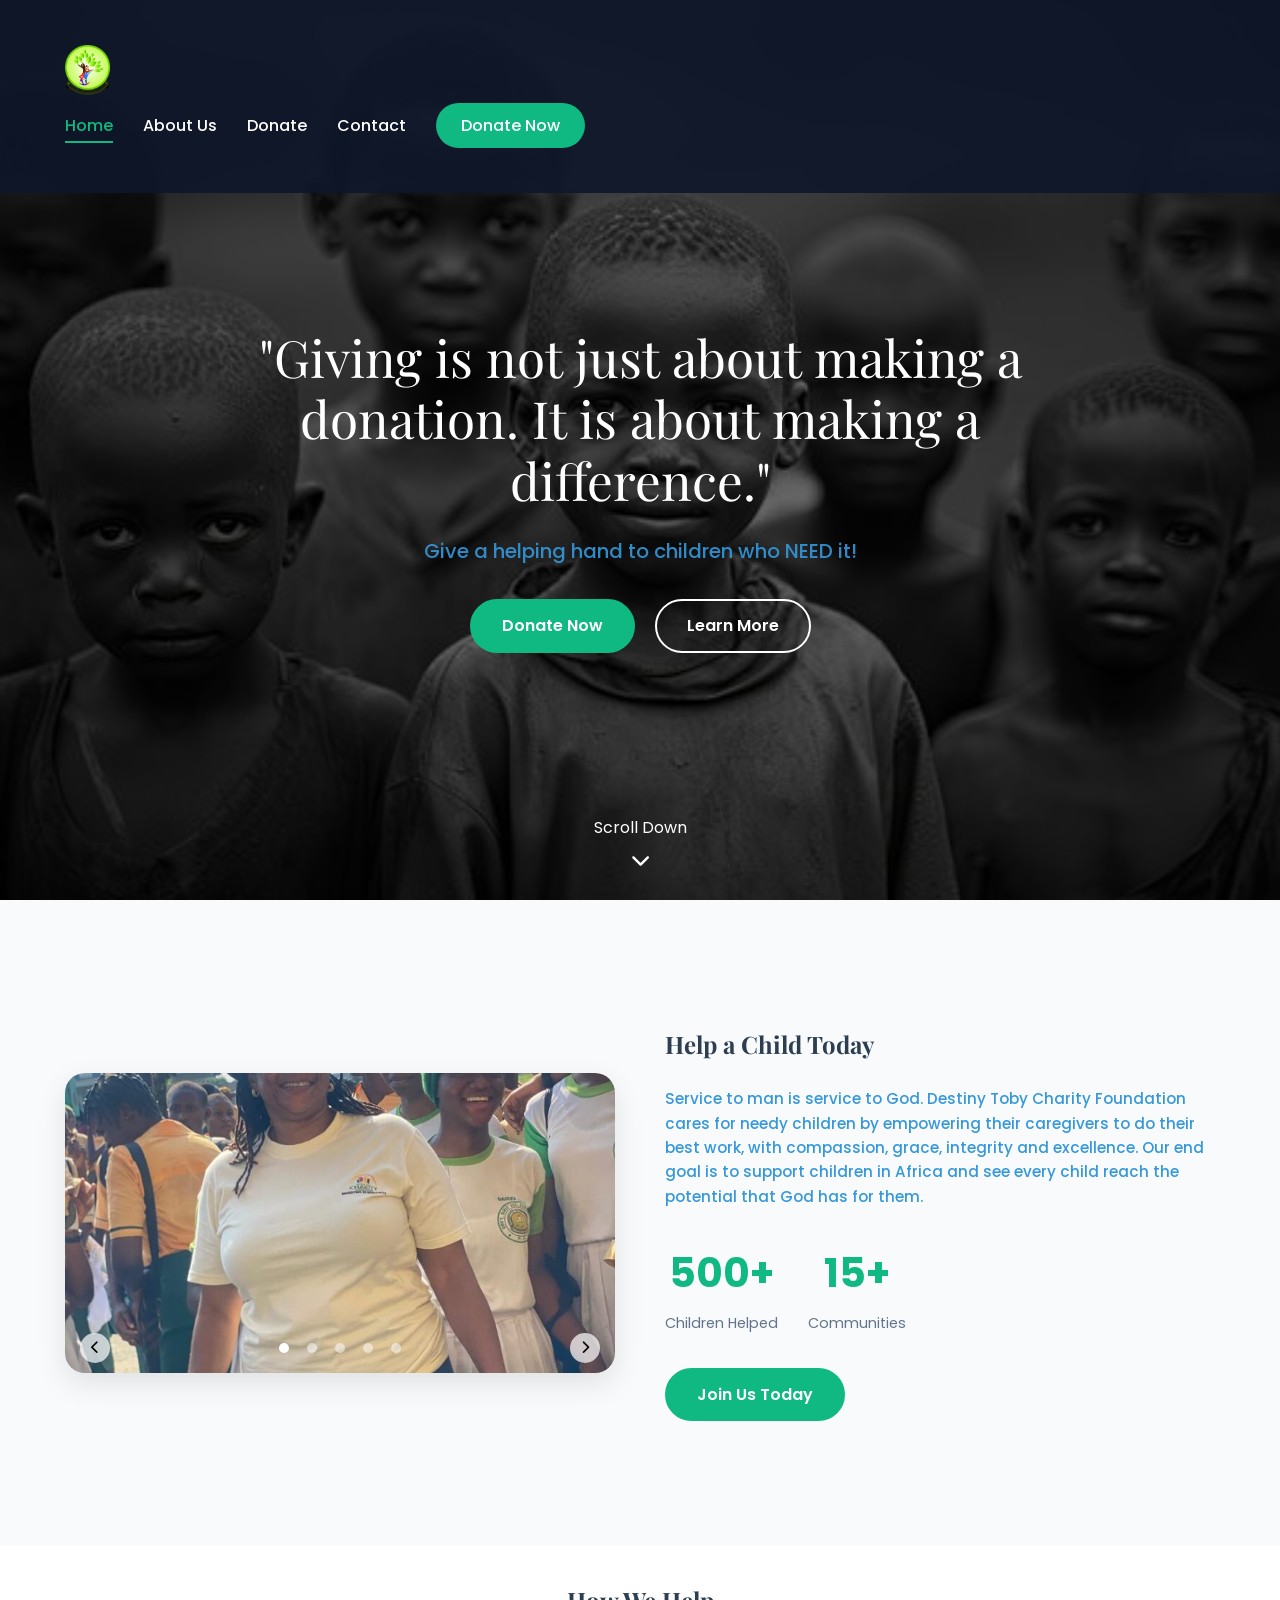
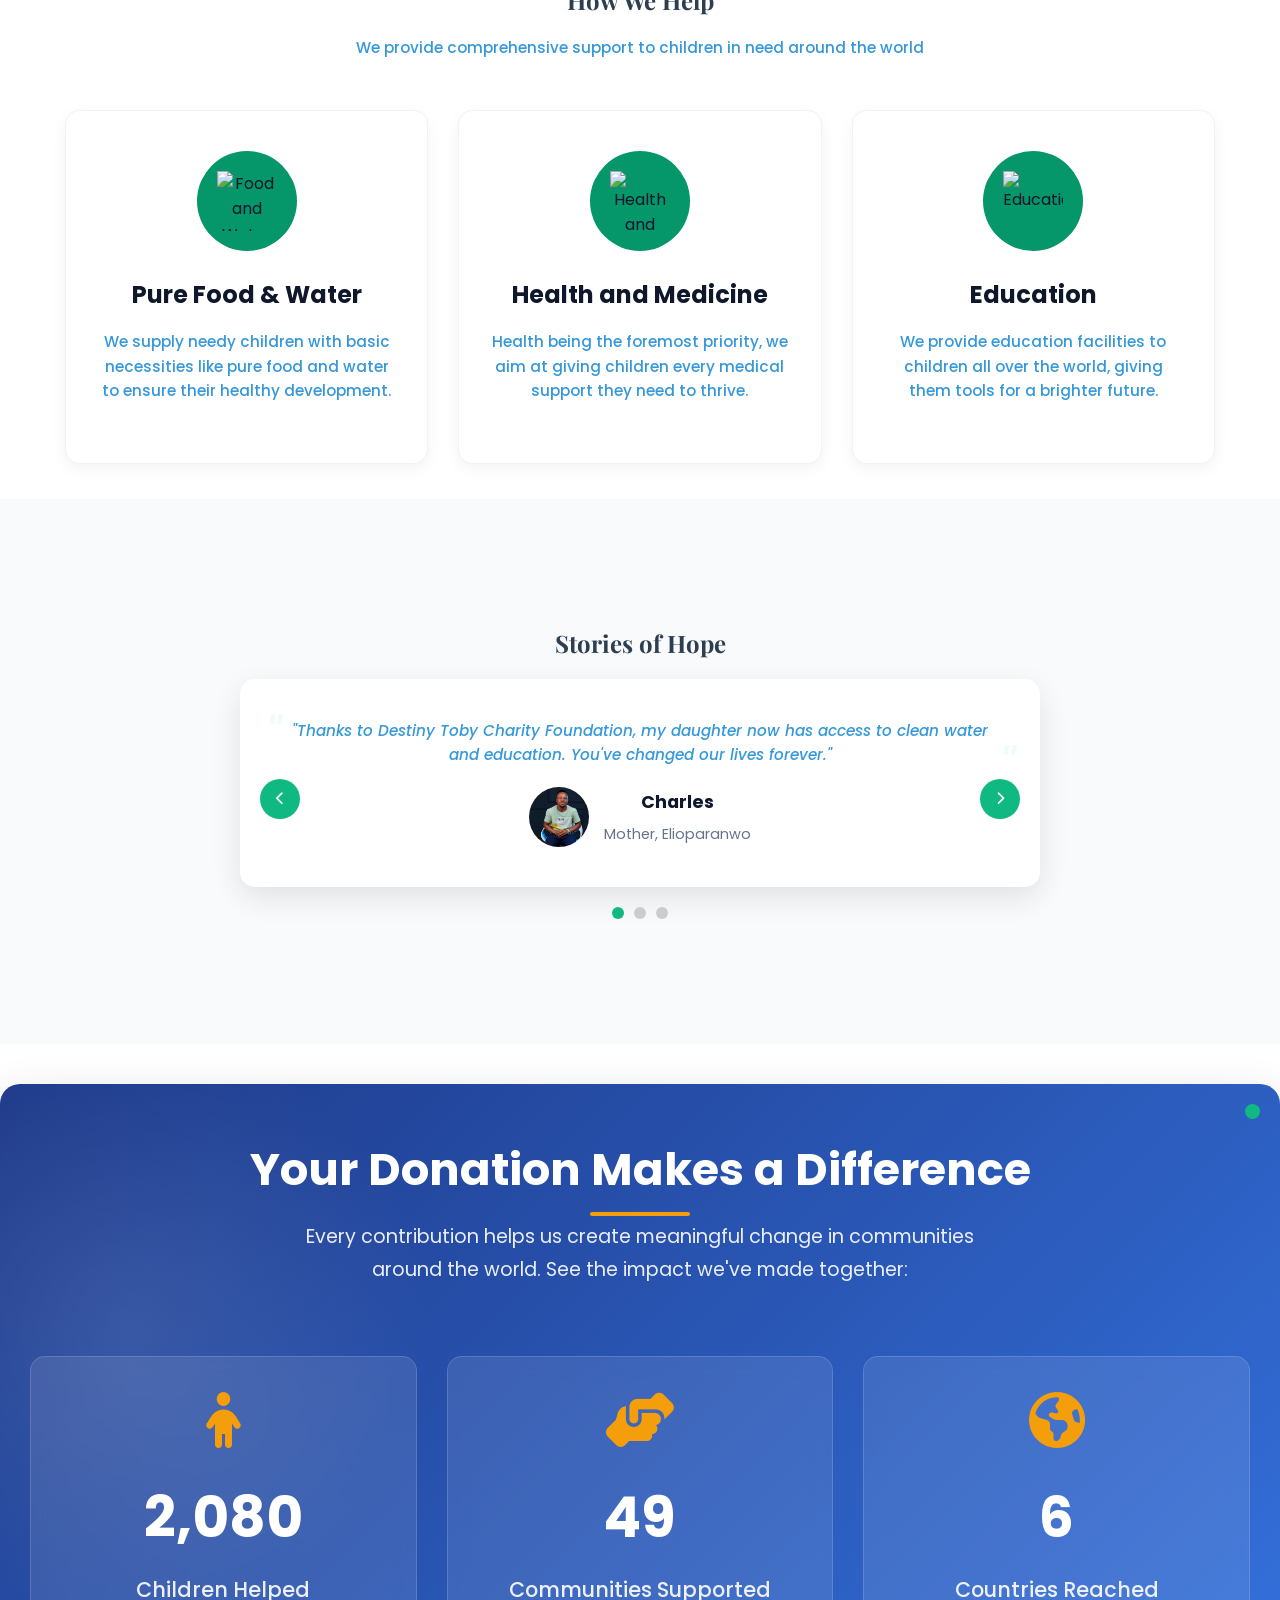
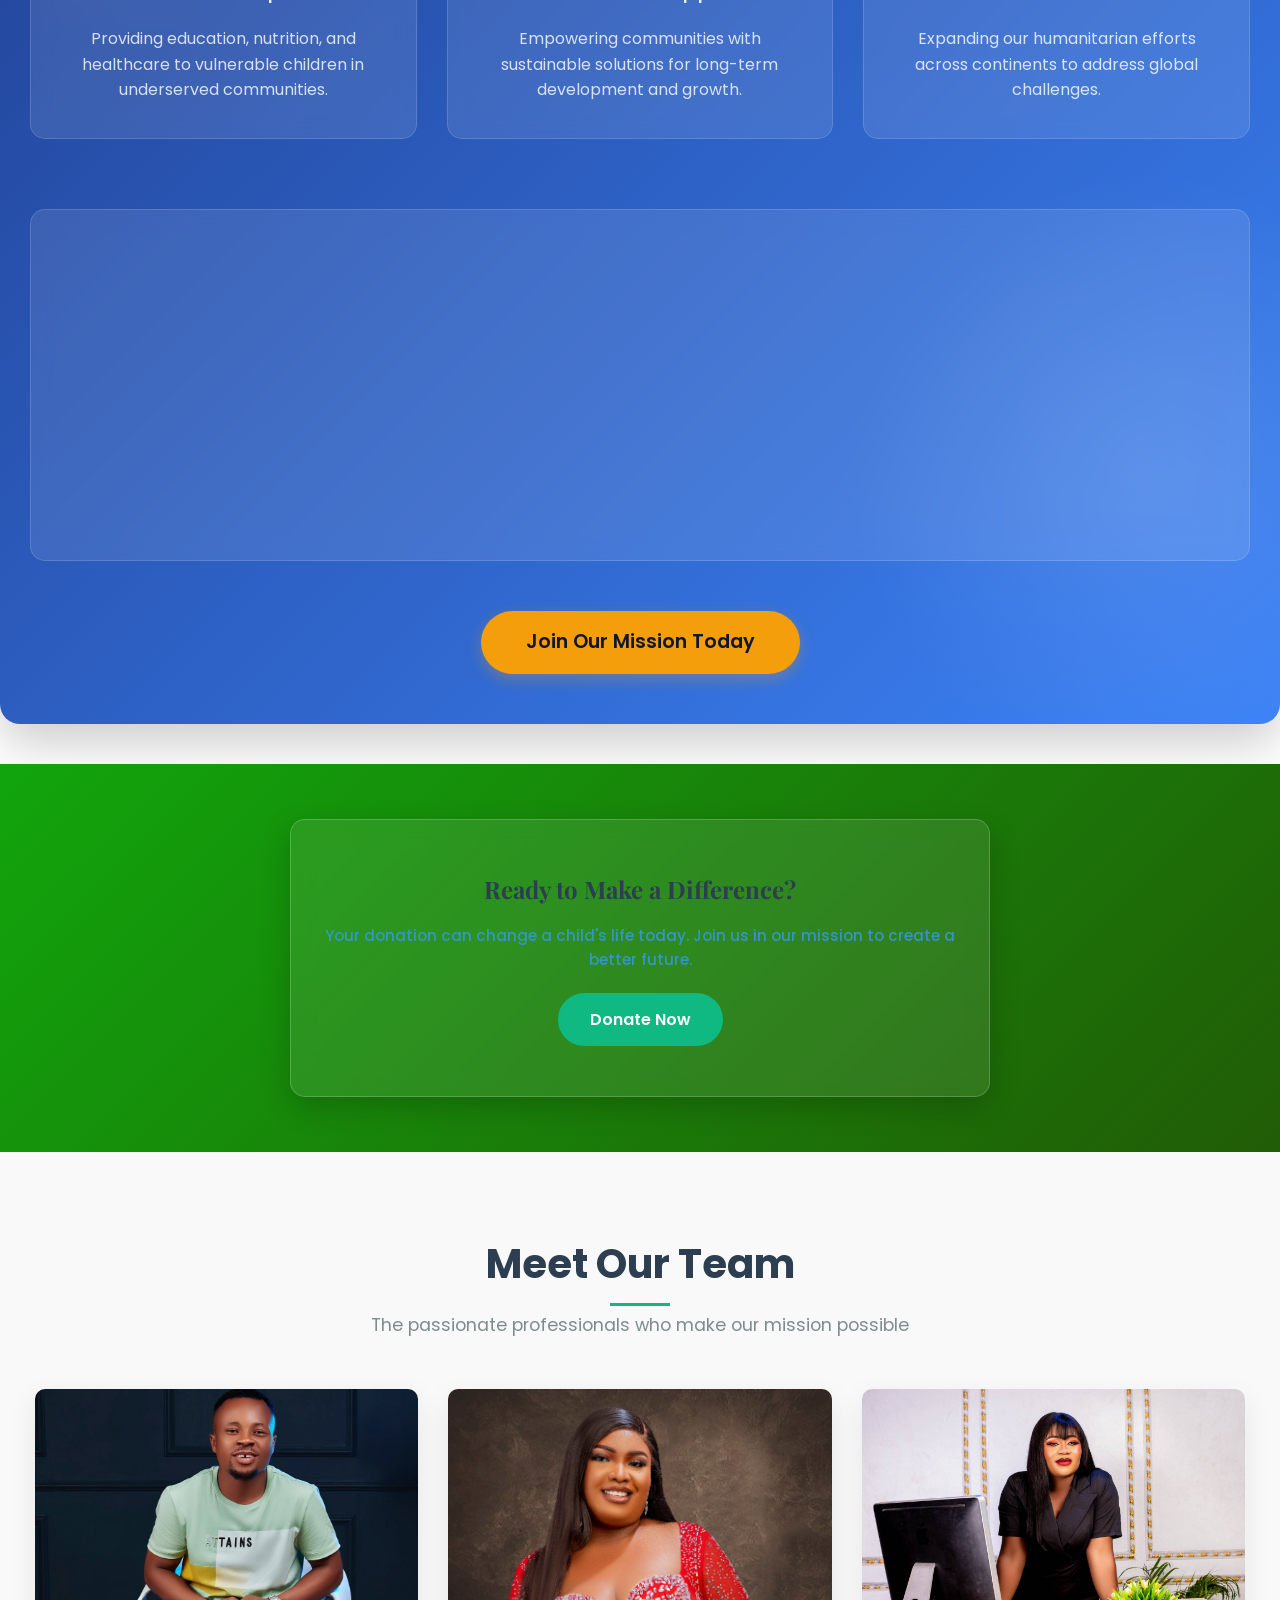
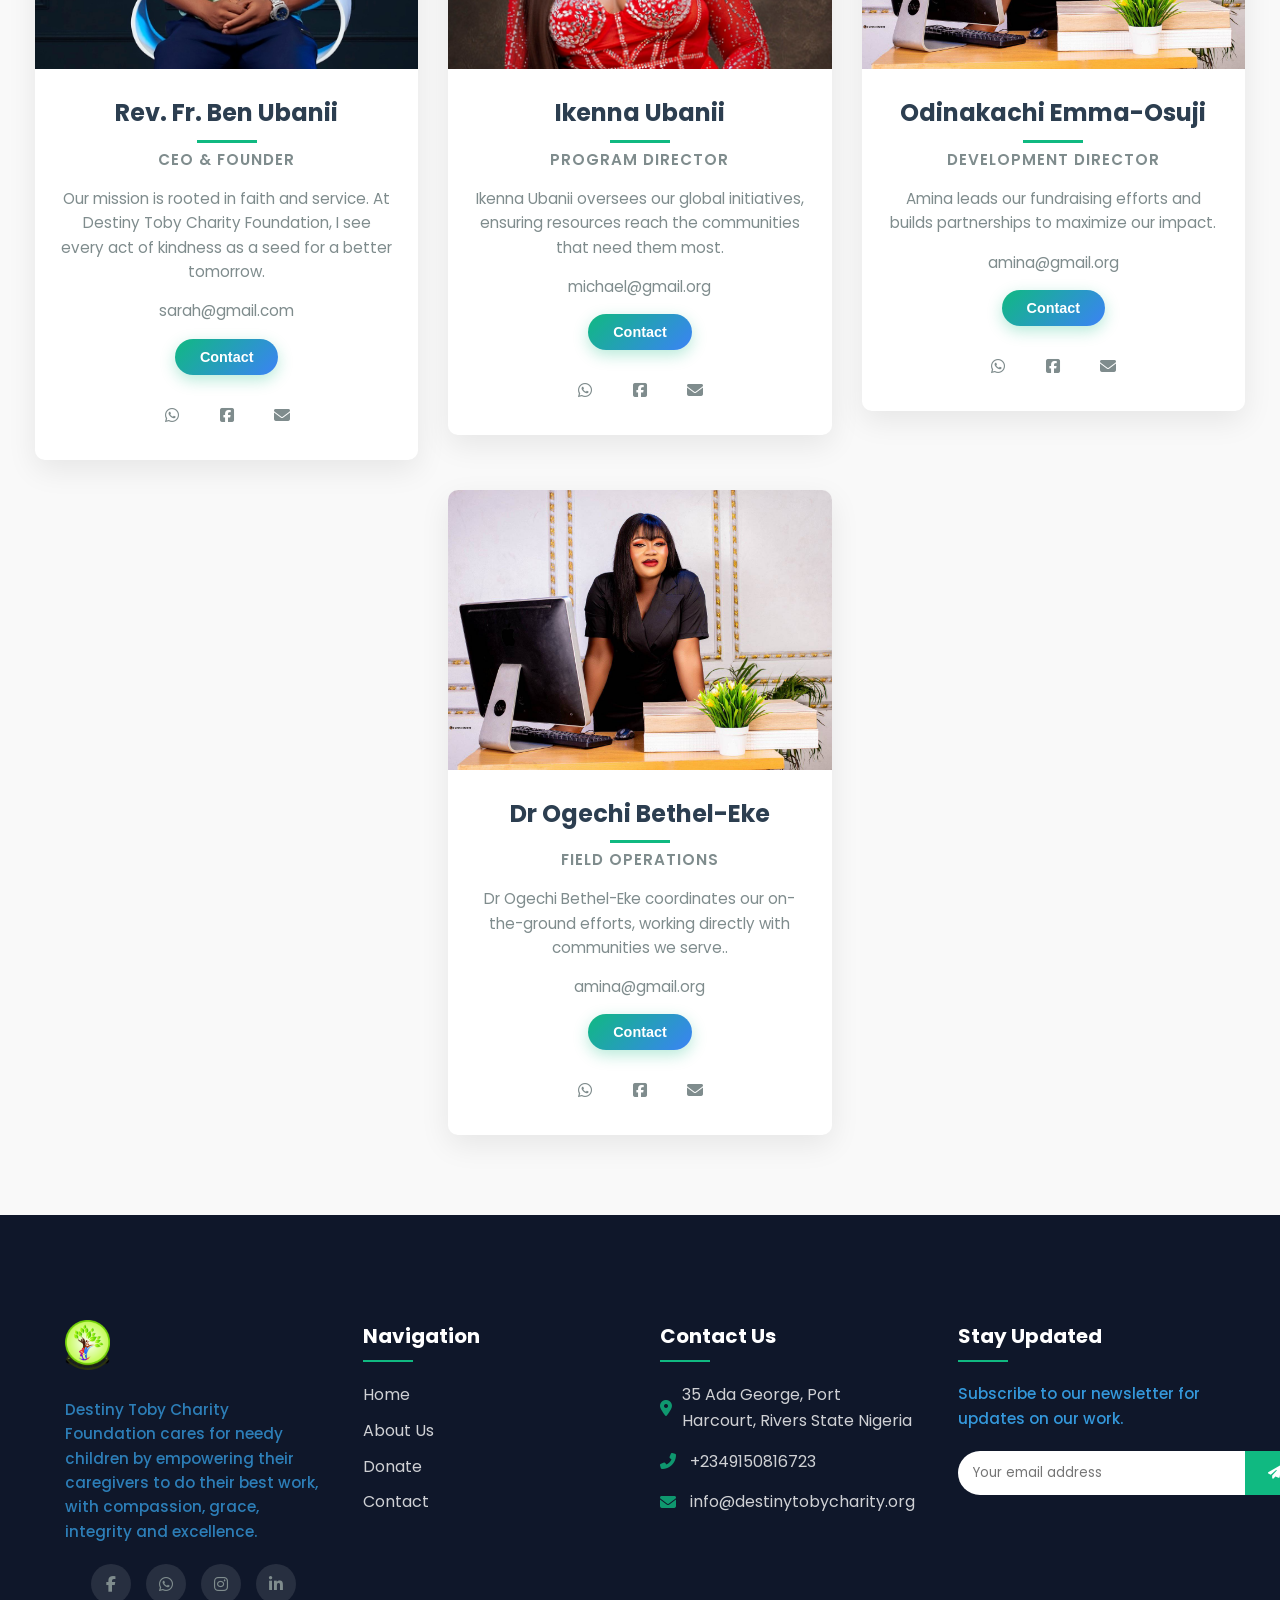
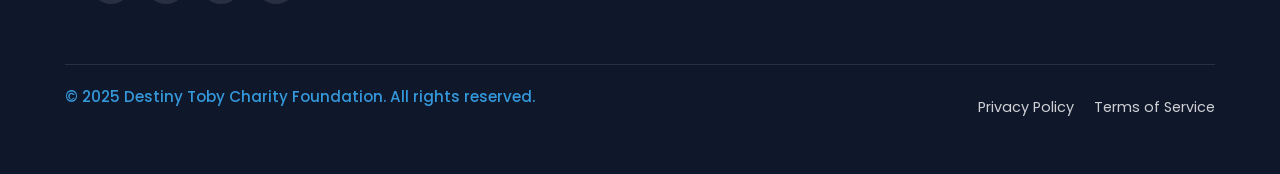
==== commit addf146b: "commented the code base and added the google sheet script" ====
--- a/index.html
+++ b/index.html
@@ -558,7 +558,7 @@
             submitBtn.classList.add("loading");
 
             //ensure to update the url below when a new deployment is made.
-            fetch("https://script.google.com/macros/s/AKfycbzPmBZQ9_y7kFcUShAyuWP7aR53GKqEpE3ga3N0-CuN9lsEv1pDga9NKu8eftBrPzByZQ/exec", {
+            fetch("https://script.google.com/macros/s/AKfycbw6Aphl46Uo77qWr0DAVA3C5TE5WXS7LwUt4dpF0nphRB0yWiaZrp8sPi9BlHM_O-BEYQ/exec", {
                 method: "POST",
                 body: new URLSearchParams({ email: email })
             })
--- a/style.css
+++ b/style.css
@@ -1168,7 +1168,7 @@
   color: white;
 }
 
-/* Loading Spinner Styles for Newsletter Button */
+/*<--------------Loading Spinner Styles for Newsletter Button------------------>*/
 .newsletter-form button {
     position: relative;
     display: flex;
--- a/style.css
+++ b/style.css
@@ -1168,7 +1168,7 @@
   color: white;
 }
 
-/* Loading Spinner Styles for Newsletter Button */
+/*<--------------Loading Spinner Styles for Newsletter Button------------------>*/
 .newsletter-form button {
     position: relative;
     display: flex;
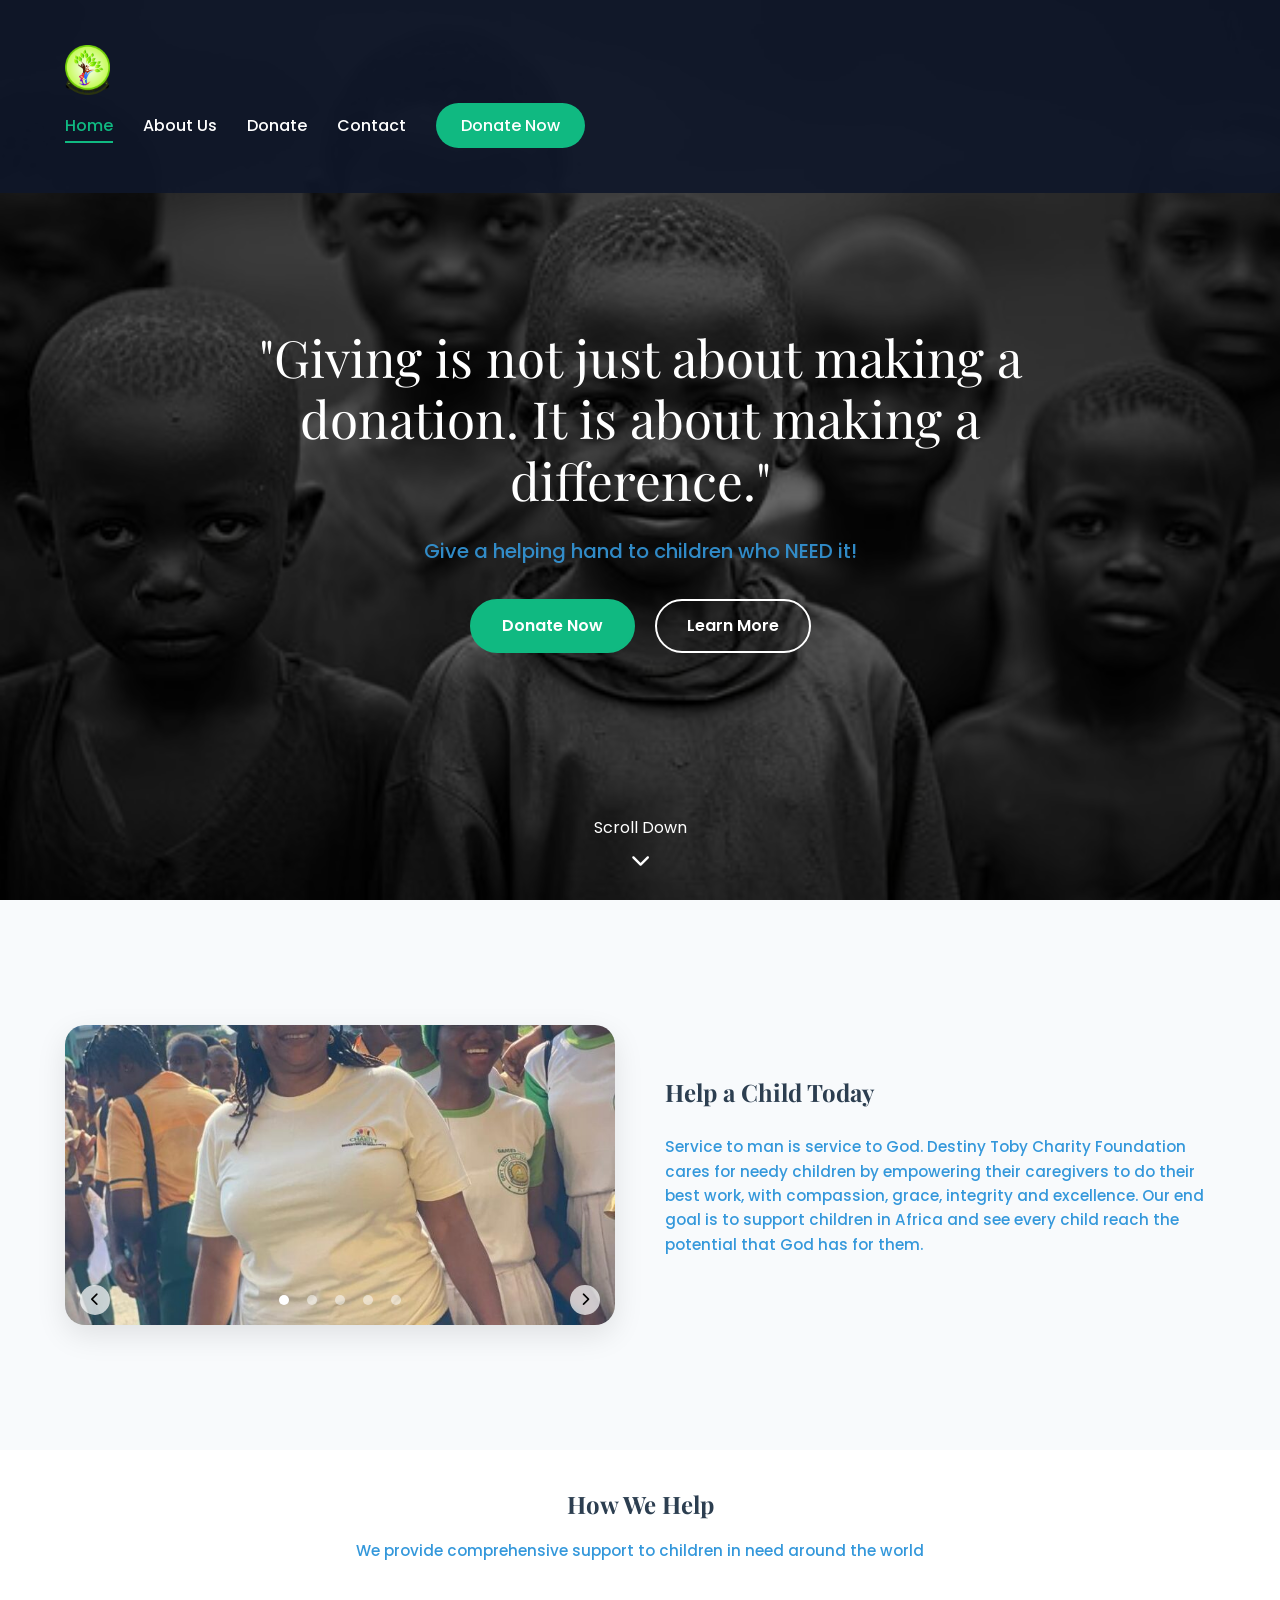
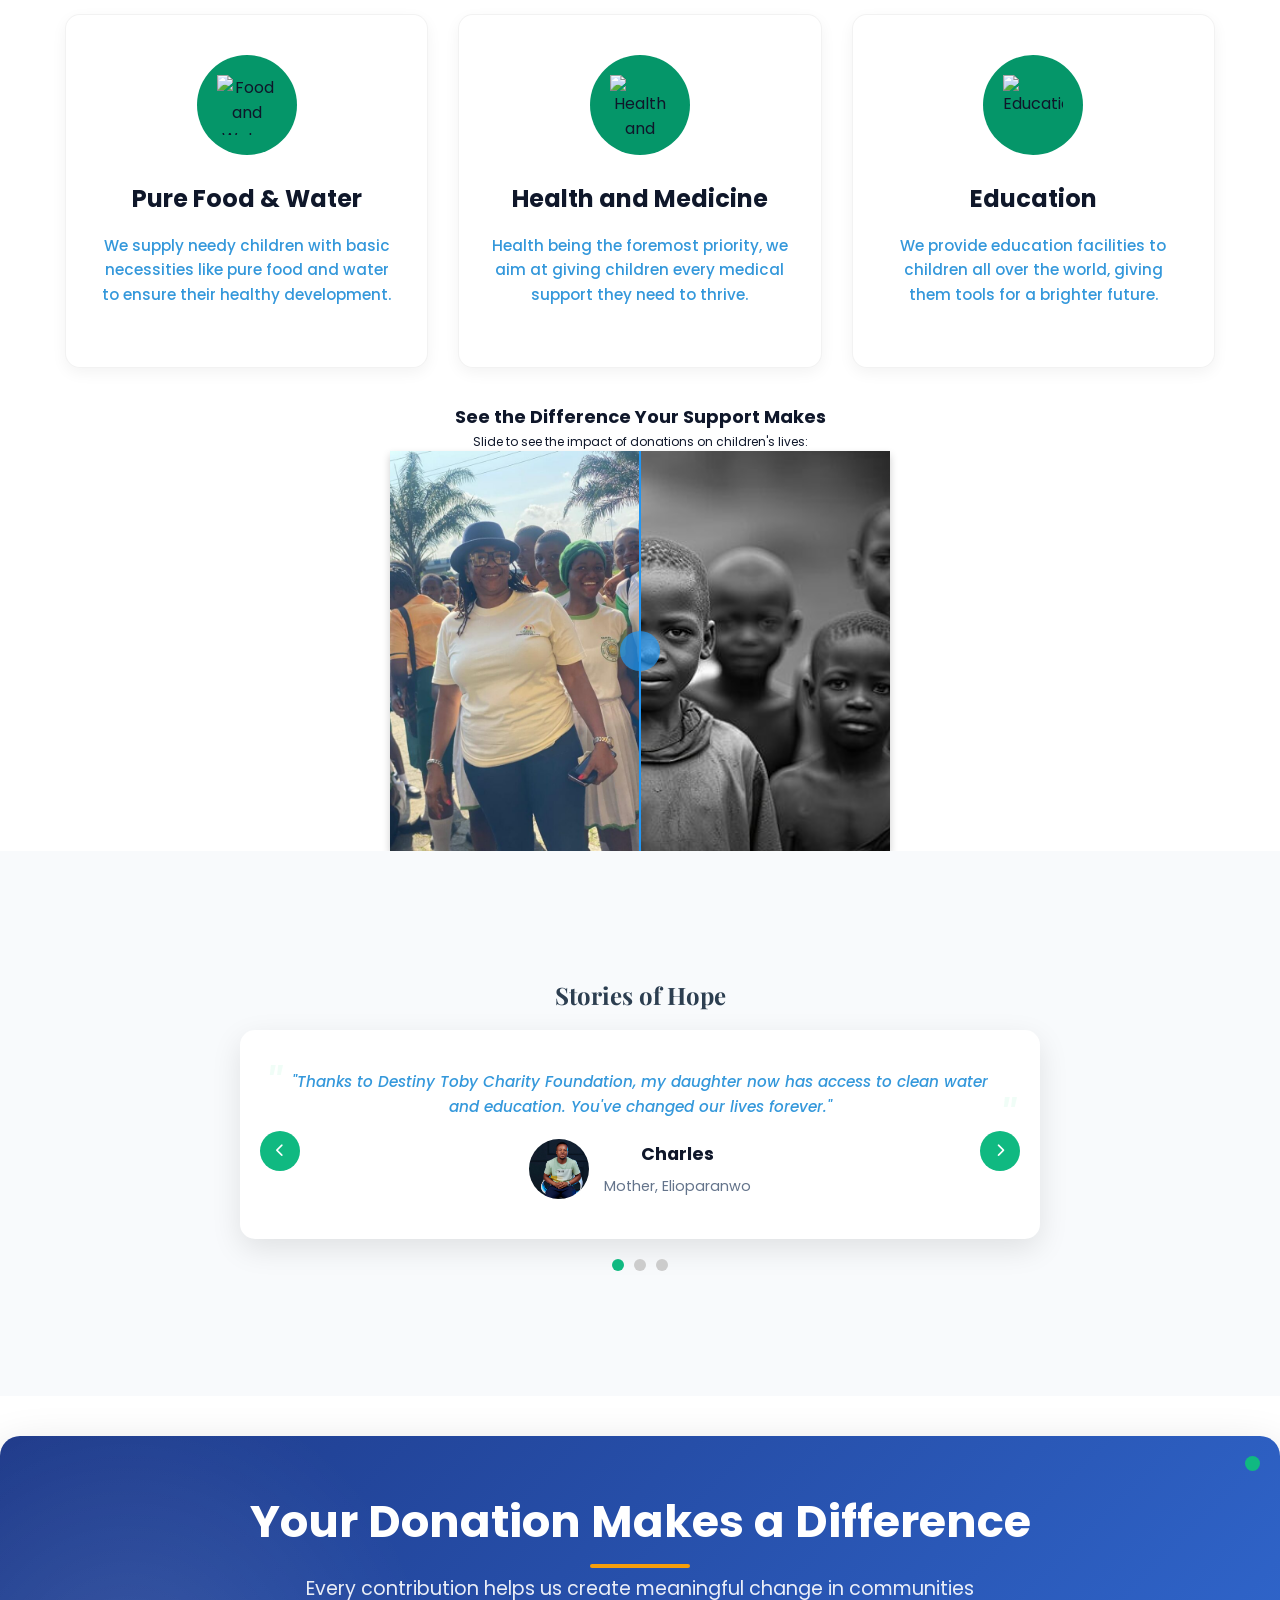
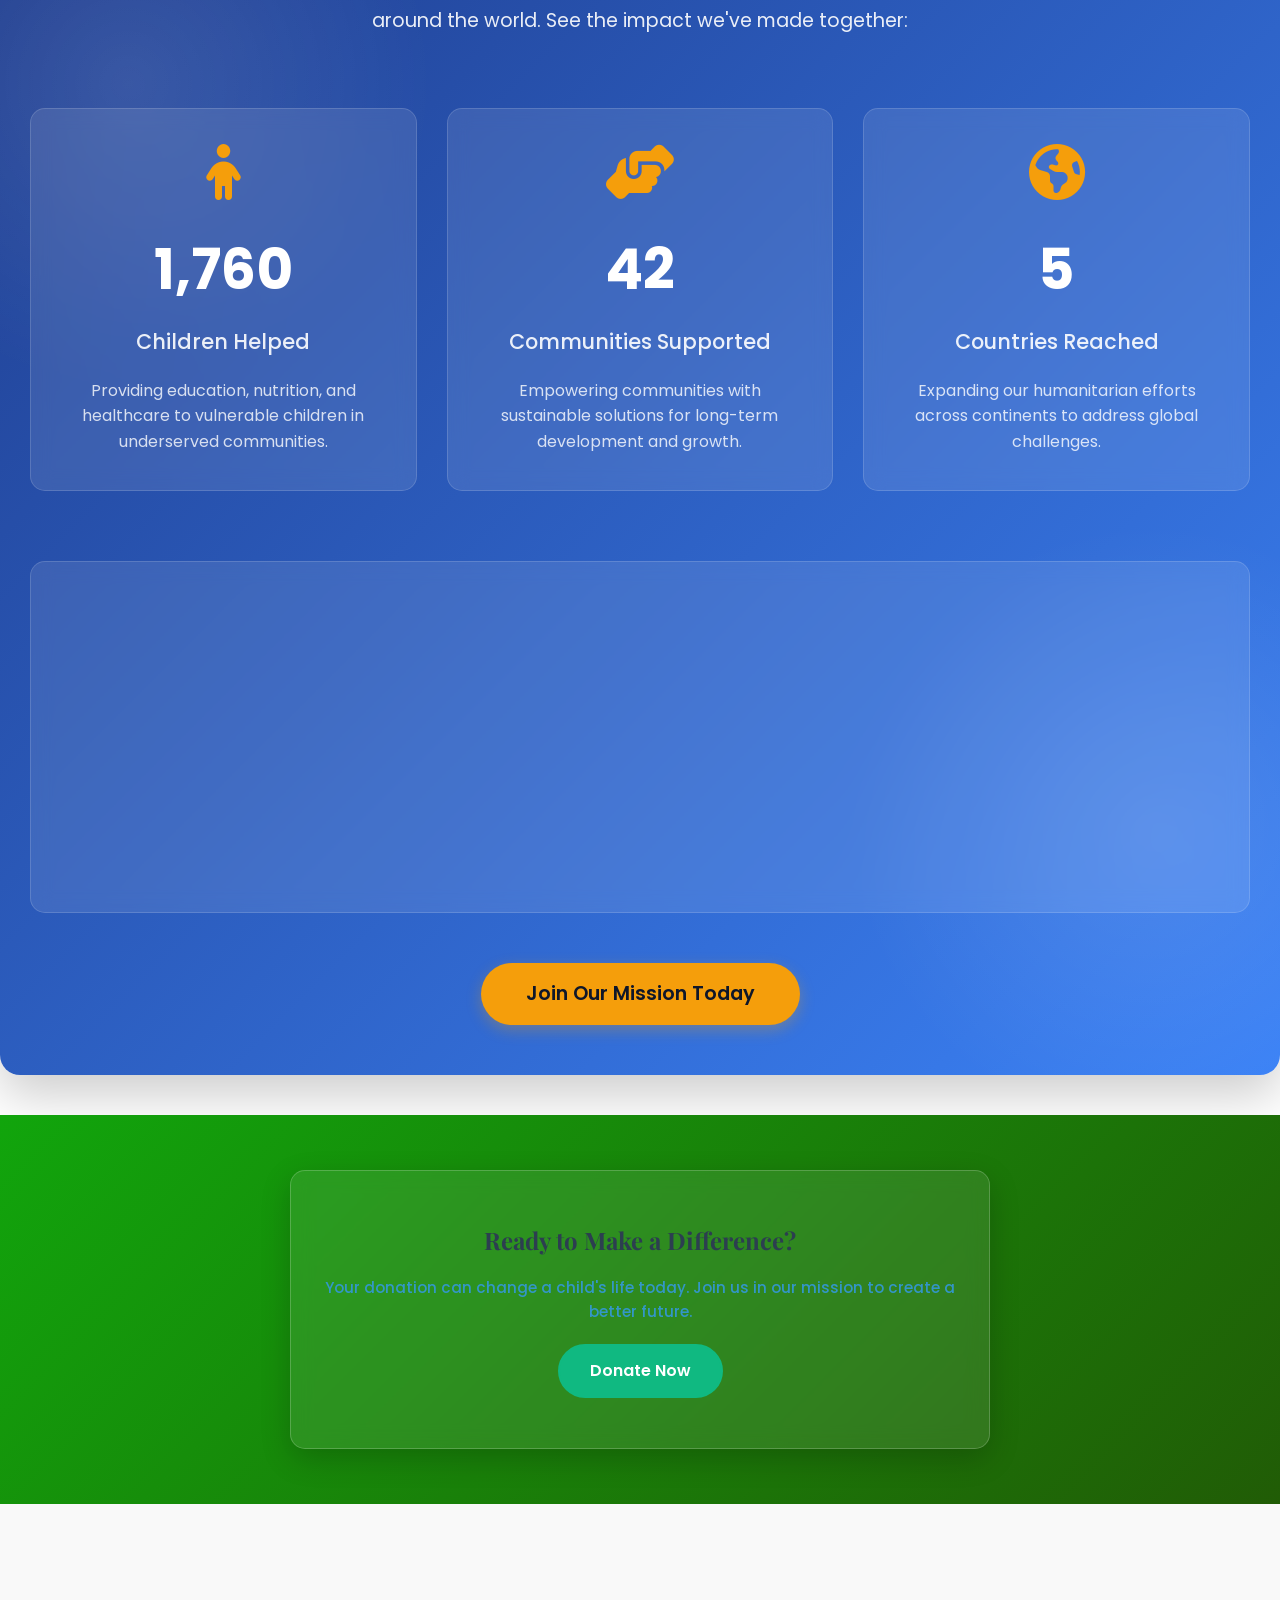
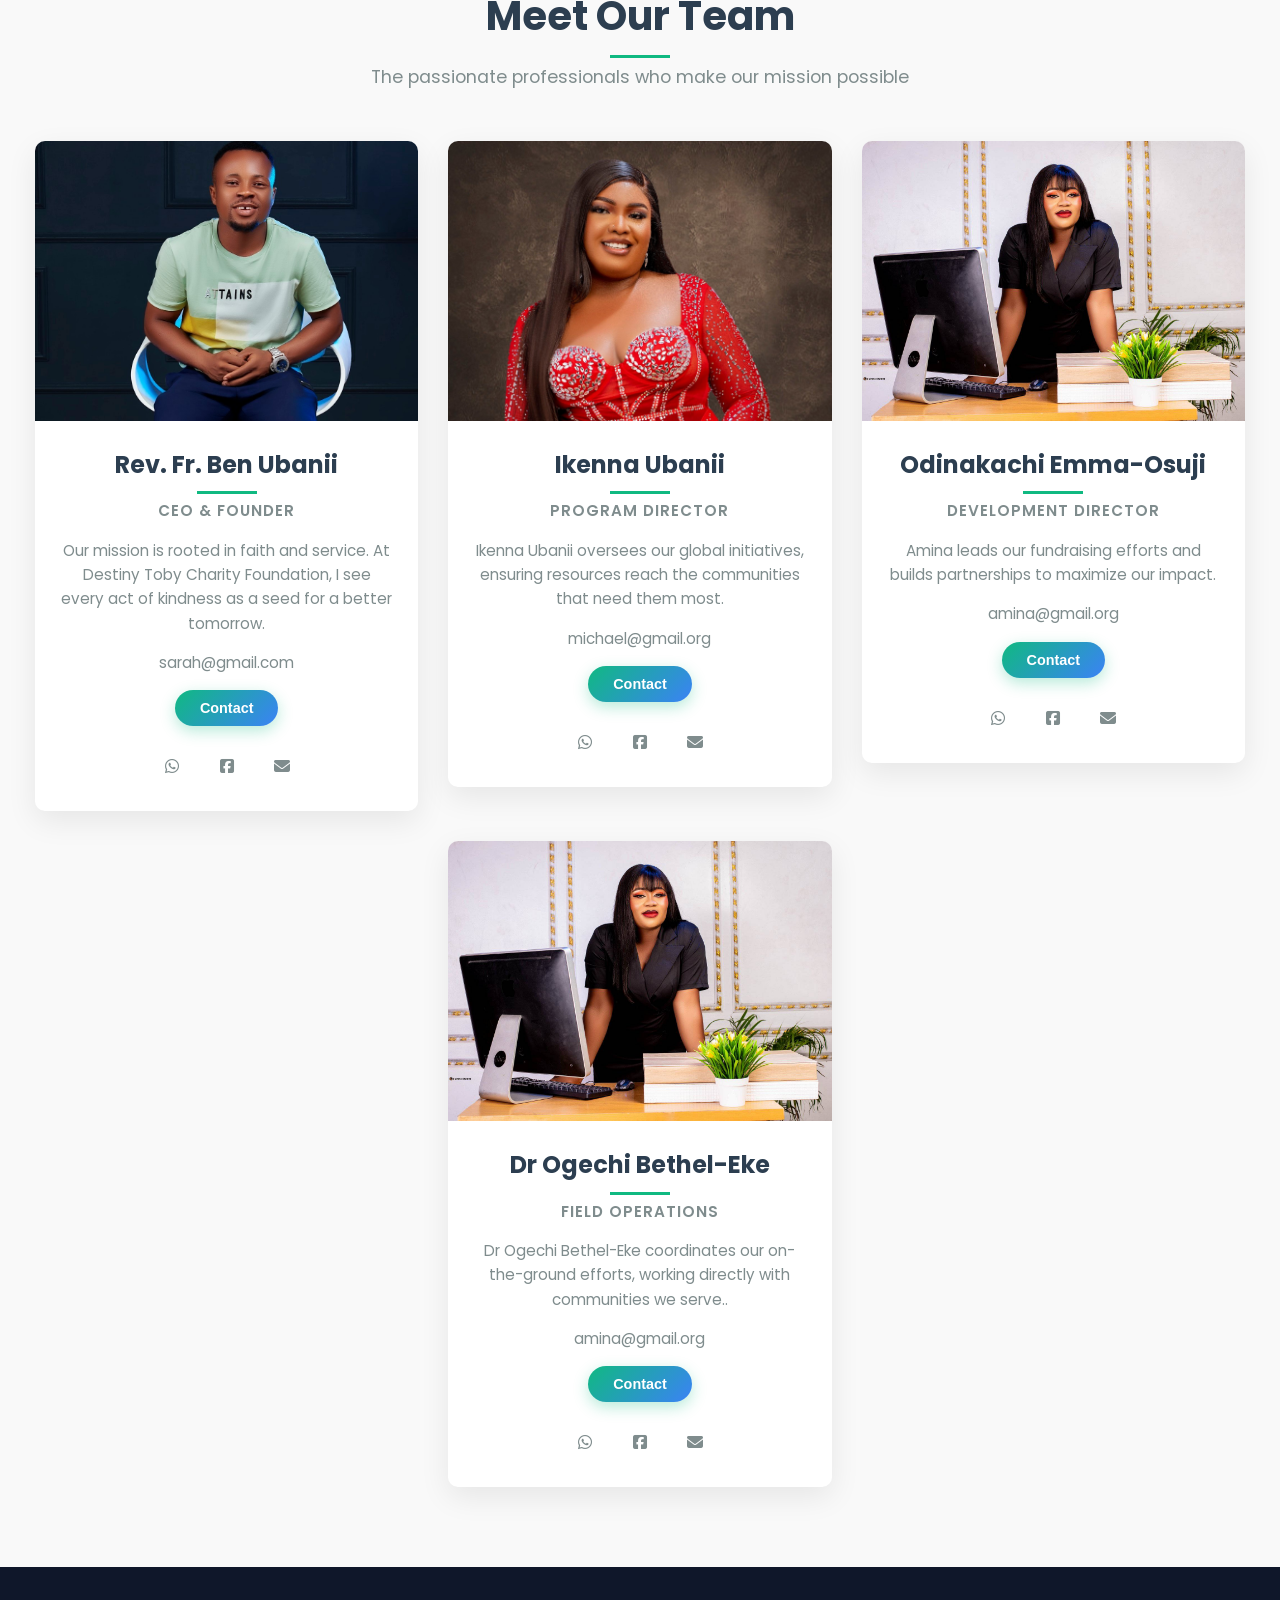
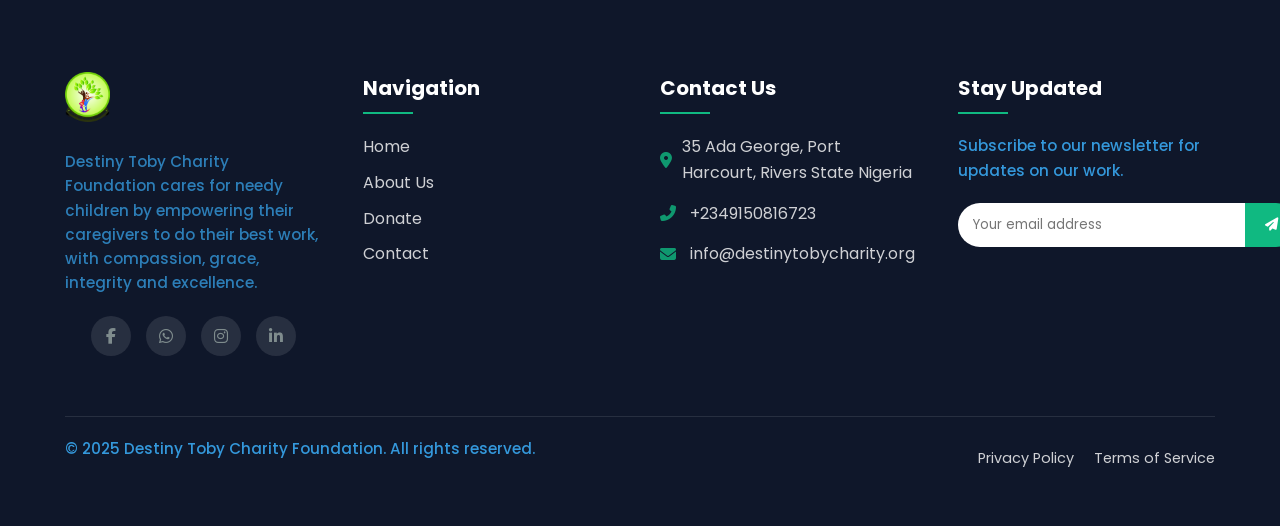
==== commit 984ab3fc: "Revert "Merge pull request #1 from Lordwill1/mcsaint" This reverts commit 6870222079551c96113c09ba23" ====
--- a/index.html
+++ b/index.html
@@ -16,30 +16,40 @@
     <link rel="stylesheet" href="impactstyle.css">
 </head>
 <body>
+
+    <!-------------------- Impact section Js Libery -->
+     <script src="https://cdn.jsdelivr.net/npm/chart.js"></script>
+     <script src="impactsection.js"></script>
+
+    <script src="slideimage.js"></script>
     
     <!-- Navigation -->
 
-    <nav class="navbar">
-        <div class="container">
-            <a href="index.html" class="logo">
-                <img src="images/logo.png" alt="Destiny Toby Charity Foundation">
-            </a>
-            <div class="nav-links" id="navLinks">
-                <a href="index.html" class="active">Home</a>
-                <a href="about.html">About Us</a>
-                <a href="donate.html">Donate</a>
-                <a href="contact.html">Contact</a>
-                <a href="donate.html" class="donate-btn">Donate Now</a>
-            </div>
-            <button class="hamburger" id="hamburger" aria-label="Menu">
-                <i class="fas fa-bars"></i>
+<nav class="navbar">
+    <div class="container">
+        <a href="index.html" class="logo">
+            <img src="images/logo.png" alt="Destiny Toby Charity Foundation">
+        </a>
+
+        <div class="nav-links" id="navLinks">
+            <!-- Cancel button inside the mobile menu -->
+            <button class="cancel-btn" id="cancelBtn" aria-label="Close Menu">
+                <i class="fas fa-times"></i>
             </button>
-        </div>
-    </nav>
-
-    <!-------------- Impact section Js Libery ----------------------------->
-     <script src="https://cdn.jsdelivr.net/npm/chart.js"></script>
-     <script src="impactsection.js"></script>
+
+            <a href="index.html" class="active">Home</a>
+            <a href="about.html">About Us</a>
+            <a href="donate.html">Donate</a>
+            <a href="contact.html">Contact</a>
+            <a href="donate.html" class="donate-btn">Donate Now</a>
+        </div>
+
+        <button class="hamburger" id="hamburger" aria-label="Menu">
+            <i class="fas fa-bars"></i>
+        </button>
+    </div>
+</nav>
+
 
     <!-- Hero Section -->
     <section class="hero">
@@ -94,6 +104,10 @@
 
                 <h2>Help a Child Today</h2>
                 <p>Service to man is service to God. Destiny Toby Charity Foundation cares for needy children by empowering their caregivers to do their best work, with compassion, grace, integrity and excellence. Our end goal is to support children in Africa and see every child reach the potential that God has for them.</p>
+                
+                
+                <!---------------------DISABLED SECTION-------------------------------
+
                 <div class="impact-stats">
                     <div class="stat">
                         <span class="number" data-count="5000">500+</span>
@@ -104,9 +118,13 @@
                         <span class="label">Communities</span>
                     </div>
                 </div>
-                <a href="donate.html" class="btn-primary">Join Us Today</a>
-            </div>
-        </div>
+                    <div class="text-center">
+                        </div>
+                        <a href="donate.html" class="btn-primary">Join Us Today</a>
+            </div>
+        </div>
+    -->
+
     </div>
 </section>
 
@@ -208,6 +226,28 @@
             </div>
         </div>
     </section>
+
+    <!---------------------------- SLIDE IMAGE-------------------->
+
+<div align="center">
+    <h1 style="font-size: 18px;">See the Difference Your Support Makes</h1>
+    <p style="font-size: 12px;">Slide to see the impact of donations on children's lives:</p>
+</div>
+
+
+
+    <div class="img-comp-container">
+        <div class="img-comp-img">
+            <img src="images/back.jpg" alt="Before image">
+        </div>
+        <div class="img-comp-img img-comp-overlay">
+            <img src="images/slide1.jpg" alt="After image">
+        </div>
+        <div class="img-comp-slider-line"></div>
+        <div class="img-comp-slider"></div>
+    </div>
+
+    <script src="script.js"></script>
 
     <!-- Testimonials Section -->
 
@@ -329,7 +369,7 @@
     <meta name="viewport" content="width=device-width, initial-scale=1.0">
     <title>Meet Our Team | Destiny Toby Charity Foundationt</title>
     <link rel="stylesheet" href="https://cdnjs.cloudflare.com/ajax/libs/font-awesome/6.4.0/css/all.min.css">
-    <link rel="stylesheet" href="style.css"> <!-- Link to your external CSS file -->
+    <link rel="stylesheet" href="styles.css"> <!-- Link to your external CSS file -->
 </head>
 <body>
     <section class="team-section">
@@ -465,12 +505,9 @@
                 <div class="footer-newsletter">
                     <h3>Stay Updated</h3>
                     <p>Subscribe to our newsletter for updates on our work.</p>
-                    <form id="newsletterForm" class="newsletter-form">
-                        <input type="email"id="email" name="email" placeholder="Your email address" required>
-                        <button type="submit" id="newsletterBtn">
-                            <i class="fas fa-paper-plane"></i>
-                            <div class="loading-spinner"></div>
-                        </button>
+                    <form class="newsletter-form">
+                        <input type="email" placeholder="Your email address" required>
+                        <button type="submit"><i class="fas fa-paper-plane"></i></button>
                     </form>
                 </div>
             </div>
@@ -481,25 +518,38 @@
                     <a href="#">Privacy Policy</a>
                     <a href="#">Terms of Service</a>
                 </div>
-              
-            </div>
-        </div>
-      <div id="snackbar" class="snackbar"></div>
+            </div>
+        </div>
     </footer>
-    
+
+    <script src="script.js"></script>
 
     <script>
 
-        // Mobile Navigation Toggle
-        const hamburger = document.getElementById('hamburger');
-        const navLinks = document.getElementById('navLinks');
-        
-        hamburger.addEventListener('click', () => {
-            navLinks.classList.toggle('active');
-            hamburger.innerHTML = navLinks.classList.contains('active') 
-                ? '<i class="fas fa-times"></i>' 
-                : '<i class="fas fa-bars"></i>';
-        });
+    // ----------------------Mobile Navigation Toggle
+
+    const hamburger = document.getElementById('hamburger');
+    const navLinks = document.getElementById('navLinks');
+    const cancelBtn = document.getElementById('cancelBtn'); // Your cancel button
+
+    // Open/close menu with hamburger
+    hamburger.addEventListener('click', () => {
+        const isActive = navLinks.classList.toggle('active');
+
+        // Lock or unlock scroll
+        document.body.classList.toggle('no-scroll', isActive);
+
+        hamburger.innerHTML = isActive
+            ? '<i class="fas fa-times"></i>'
+            : '<i class="fas fa-bars"></i>';
+    });
+
+    // Close menu with cancel button
+    cancelBtn.addEventListener('click', () => {
+        navLinks.classList.remove('active');
+        document.body.classList.remove('no-scroll'); // Unlock scroll
+        hamburger.innerHTML = '<i class="fas fa-bars"></i>'; // Reset icon
+    });
 
         // Testimonial Slider
         let currentTestimonial = 0;
@@ -544,57 +594,6 @@
                 slideInterval = setInterval(nextTestimonial, 5000);
             });
         });
-
-        //Adding the user to google sheet on subscribing for newsletter
-        document.getElementById("newsletterForm").addEventListener("submit", function(event) {
-            event.preventDefault();
-
-            let email = document.getElementById("email").value;
-            let snackbar = document.getElementById("snackbar");
-            let submitBtn = document.getElementById("newsletterBtn");
-
-            // Start loading state
-            submitBtn.disabled = true;
-            submitBtn.classList.add("loading");
-
-            //ensure to update the url below when a new deployment is made.
-            fetch("https://script.google.com/macros/s/AKfycbw6Aphl46Uo77qWr0DAVA3C5TE5WXS7LwUt4dpF0nphRB0yWiaZrp8sPi9BlHM_O-BEYQ/exec", {
-                method: "POST",
-                body: new URLSearchParams({ email: email })
-            })
-            .then(response => response.text())
-            .then(text => {
-                if (text.includes("Success")) {
-                    document.getElementById("email").value = "";
-                    snackbar.textContent = "You have successfully subscribed to our Newsletter";
-                    snackbar.style.backgroundColor = "#10B981";
-                    snackbar.style.color = "white";
-                } else {
-                    throw new Error();
-                }
-                showSnackbar();
-            })
-            .catch(() => {
-                snackbar.textContent = "An error occurred, unable to subscribe to newsletter";
-                snackbar.style.backgroundColor = "red";
-                snackbar.style.color = "white";
-                showSnackbar();
-            })
-            .finally(() => {
-                // End loading state
-                submitBtn.disabled = false;
-                submitBtn.classList.remove("loading");
-            });
-
-            function showSnackbar() {
-                snackbar.classList.add("show");
-                setTimeout(() => {
-                    snackbar.classList.remove("show");
-                }, 5000);
-            }
-        });
-       
     </script>
-   
 </body>
 </html>
--- a/style.css
+++ b/style.css
@@ -45,7 +45,6 @@
     color: inherit;
 }
 
-
 .btn-primary {
     display: inline-block;
     background-color: var(--primary-color);
@@ -1021,7 +1020,22 @@
         flex-direction: column;
         gap: 15px;
     }
-    
+
+/* ---------------DISABLED WITH A COMMENT COMMAND----------
+
+/* Join us today button on index file
+.center-button {
+    display: flex;
+    justify-content: center;
+}
+
+/* To style the link directly
+.btn-primary {
+    display: block;
+    margin: 0 auto;
+    width: fit-content;
+}
+*/
     .services-grid {
         grid-template-columns: 1fr;
     }
@@ -1131,76 +1145,102 @@
     background: #10B981;
 }
 
-/* Snackbar base style */
-.snackbar {
-  visibility: hidden;
-  max-width: 350px;
-  margin-left: -125px;
-  background-color: #333;
-  color: white;
-  text-align: center;
-  border-radius: 8px;
-  padding: 16px;
-  position: fixed;
-  z-index: 1000;
-  left: 50%;
-  bottom: 50px;
-  font-size: 16px;
-  transition: visibility 0s, opacity 0.5s ease-in-out;
-  opacity: 0;
-}
-
-/* Show animation */
-.snackbar.show {
-  visibility: visible;
-  opacity: 1;
-}
-
-/* Success state */
-.snackbar.success {
-  background-color:#10B981;
-  color: white;
-}
-
-/* Error state */
-.snackbar.error {
-  background-color: red;
-  color: white;
-}
-
-/*<--------------Loading Spinner Styles for Newsletter Button------------------>*/
-.newsletter-form button {
+body.no-scroll {
+    overflow: hidden;
+}
+
+/* Hide cancel button by default (desktop) */
+#cancelBtn {
+    display: none;
+}
+
+/* Show cancel button only on mobile */
+@media (max-width: 768px) {
+    #cancelBtn {
+        display: block;
+        background: none;
+        border: none;
+        font-size: 1.8rem;
+        color: white; /* adjust based on your menu style */
+        cursor: pointer;
+        position: absolute;
+        top: 15px;
+        right: 20px;
+        z-index: 999;
+    }
+}
+
+body.no-scroll {
+    overflow: hidden;
+    position: fixed; /* Prevent touch scroll on mobile */
+    width: 100%;
+}
+
+/* Slide Image */
+
+.img-comp-container {
     position: relative;
-    display: flex;
-    align-items: center;
-    justify-content: center;
-    min-width: 60px;
-}
-
-.newsletter-form button:disabled {
-    cursor: not-allowed;
+    width: 500px;
+    height: 400px;
+    margin: 0 auto;
+    box-shadow: 0 4px 8px rgba(0,0,0,0.2);
+    overflow: hidden;
+}
+
+.img-comp-img {
+    position: absolute;
+    width: 100%;
+    height: 100%;
+    overflow: hidden;
+}
+
+.img-comp-img img {
+    display: block;
+    width: 100%;
+    height: 100%;
+    object-fit: cover;
+}
+
+.img-comp-overlay {
+    width: 50%;
+    overflow: hidden;
+}
+
+.img-comp-slider {
+    position: absolute;
+    z-index: 9;
+    cursor: ew-resize;
+    width: 40px;
+    height: 40px;
+    background-color: #2196F3;
     opacity: 0.7;
-}
-
-.loading-spinner {
-    width: 18px;
-    height: 18px;
-    border: 2px solid rgba(255, 255, 255, 0.3);
-    border-top: 2px solid white;
     border-radius: 50%;
-    animation: spin 1s linear infinite;
-    display: none;
-}
-
-.newsletter-form button.loading .loading-spinner {
-    display: block;
-}
-
-.newsletter-form button.loading i {
-    display: none;
-}
-
-@keyframes spin {
-    0% { transform: rotate(0deg); }
-    100% { transform: rotate(360deg); }
+    top: 50%;
+    left: 50%;
+    transform: translate(-50%, -50%);
+}
+
+.img-comp-slider-line {
+    position: absolute;
+    width: 2px;
+    height: 100%;
+    background-color: #2196F3;
+    left: 50%;
+    transform: translateX(-50%);
+    z-index: 8;
+}
+
+@media (max-width: 600px) {
+    .img-comp-container {
+        width: 100%;
+        height: auto;
+        aspect-ratio: 5/4;
+    }
+
+    /*---Prevent taking too much mobile space ---*/
+}
+@media (max-width: 600px) {
+    .img-comp-container {
+        max-height: 70vh; /* Optional: prevents taking too much screen space */
+    }
 }
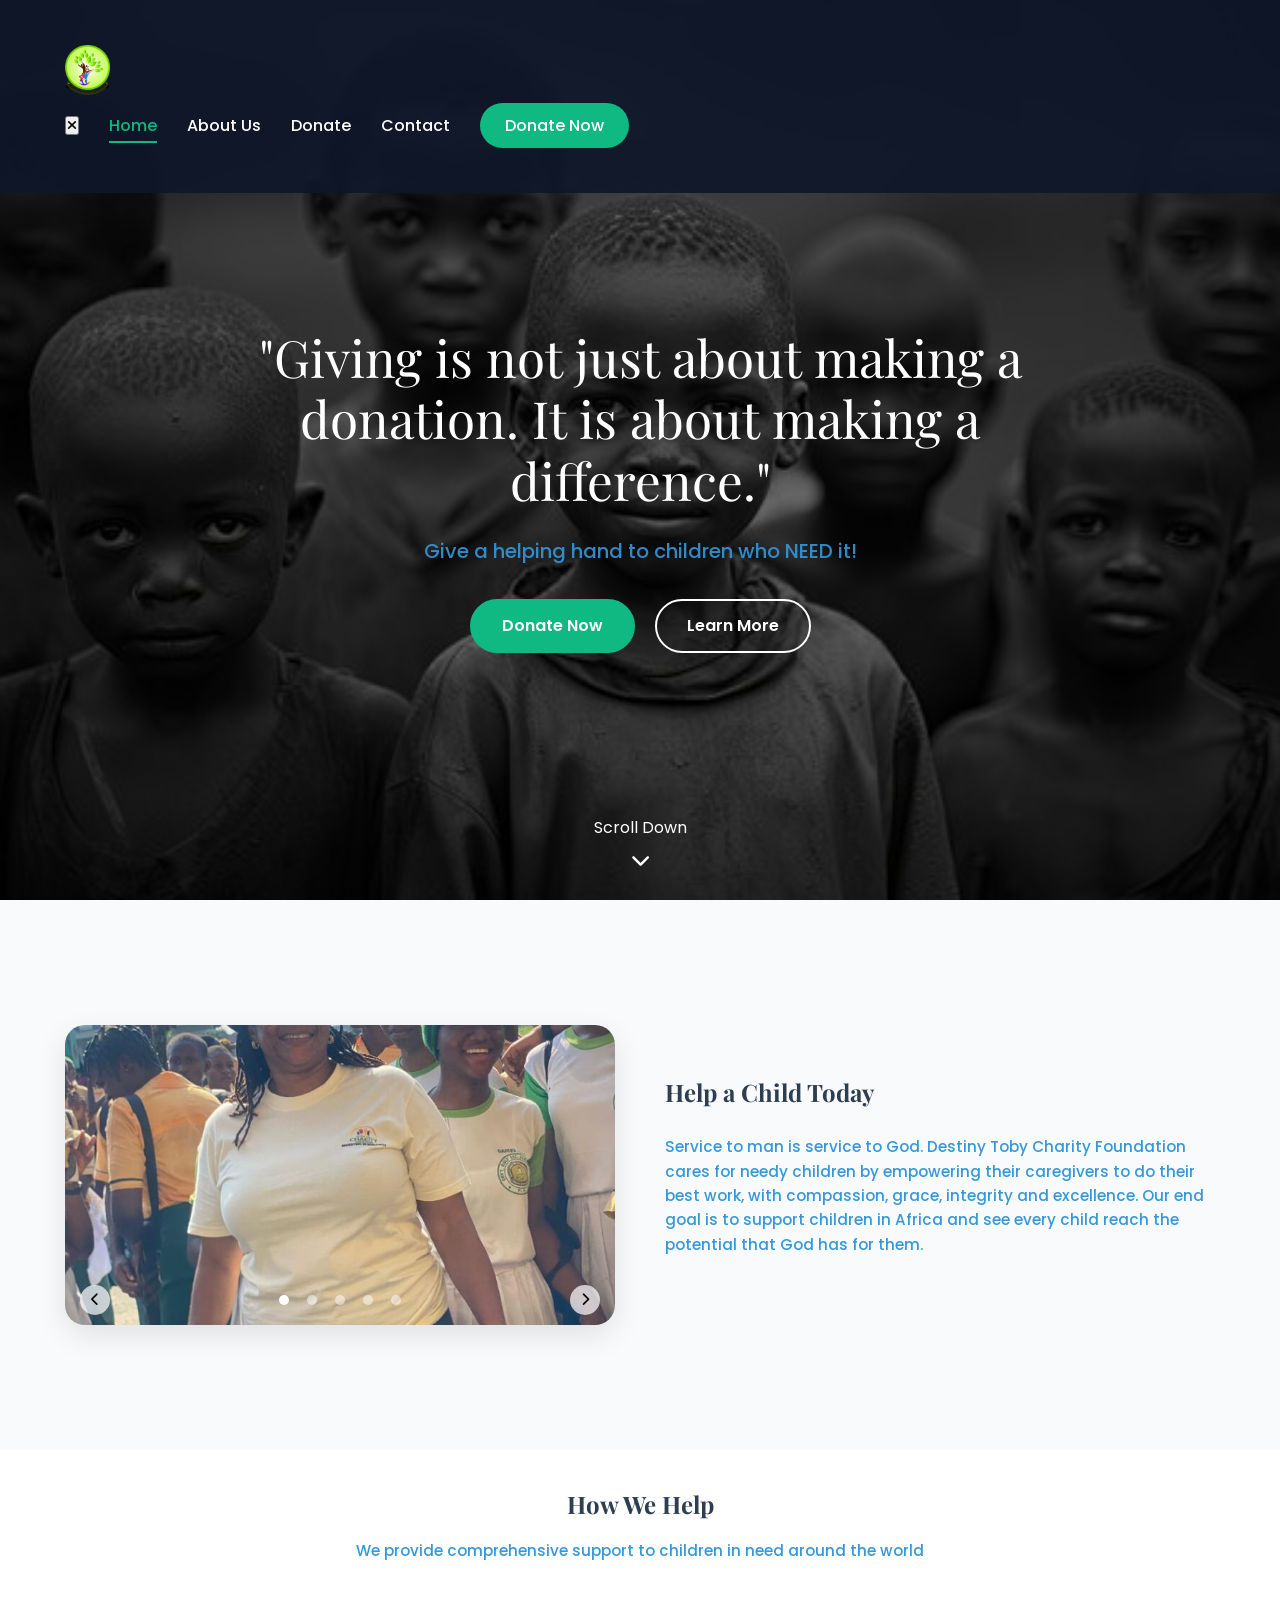
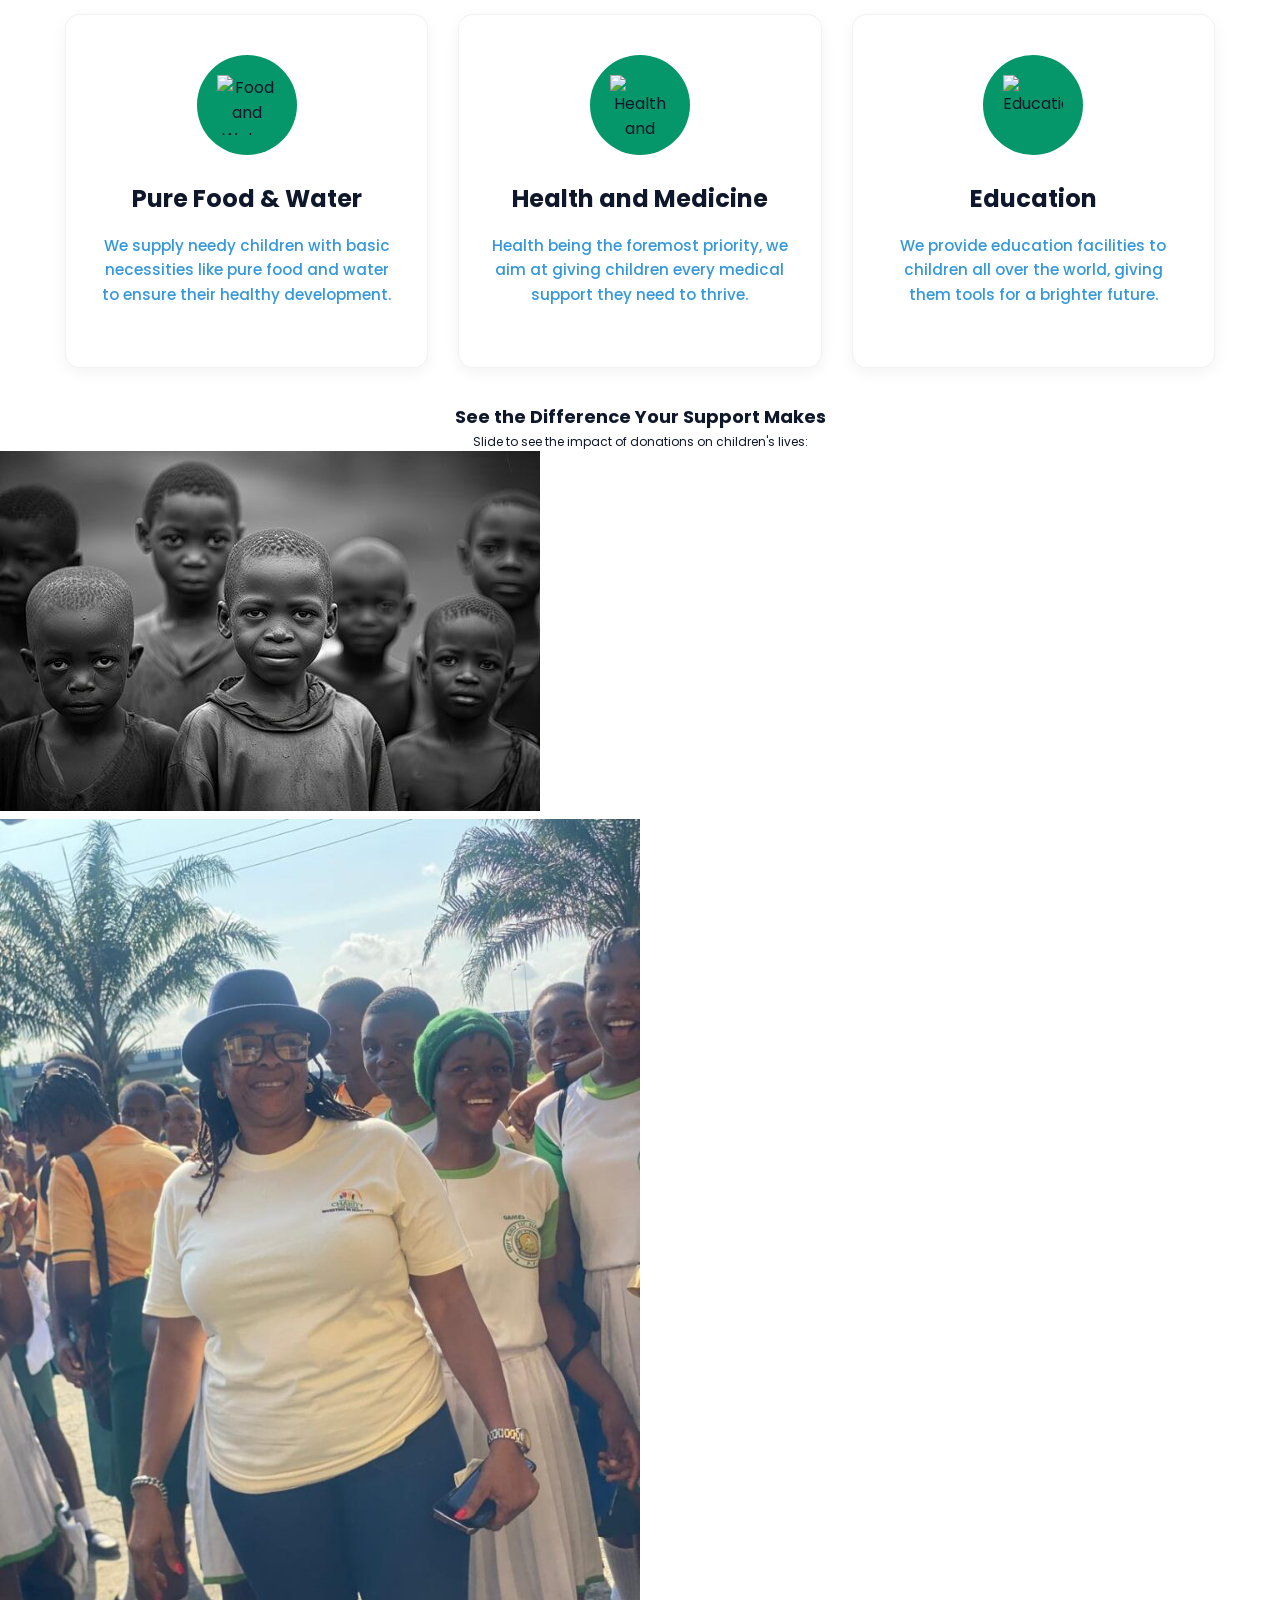
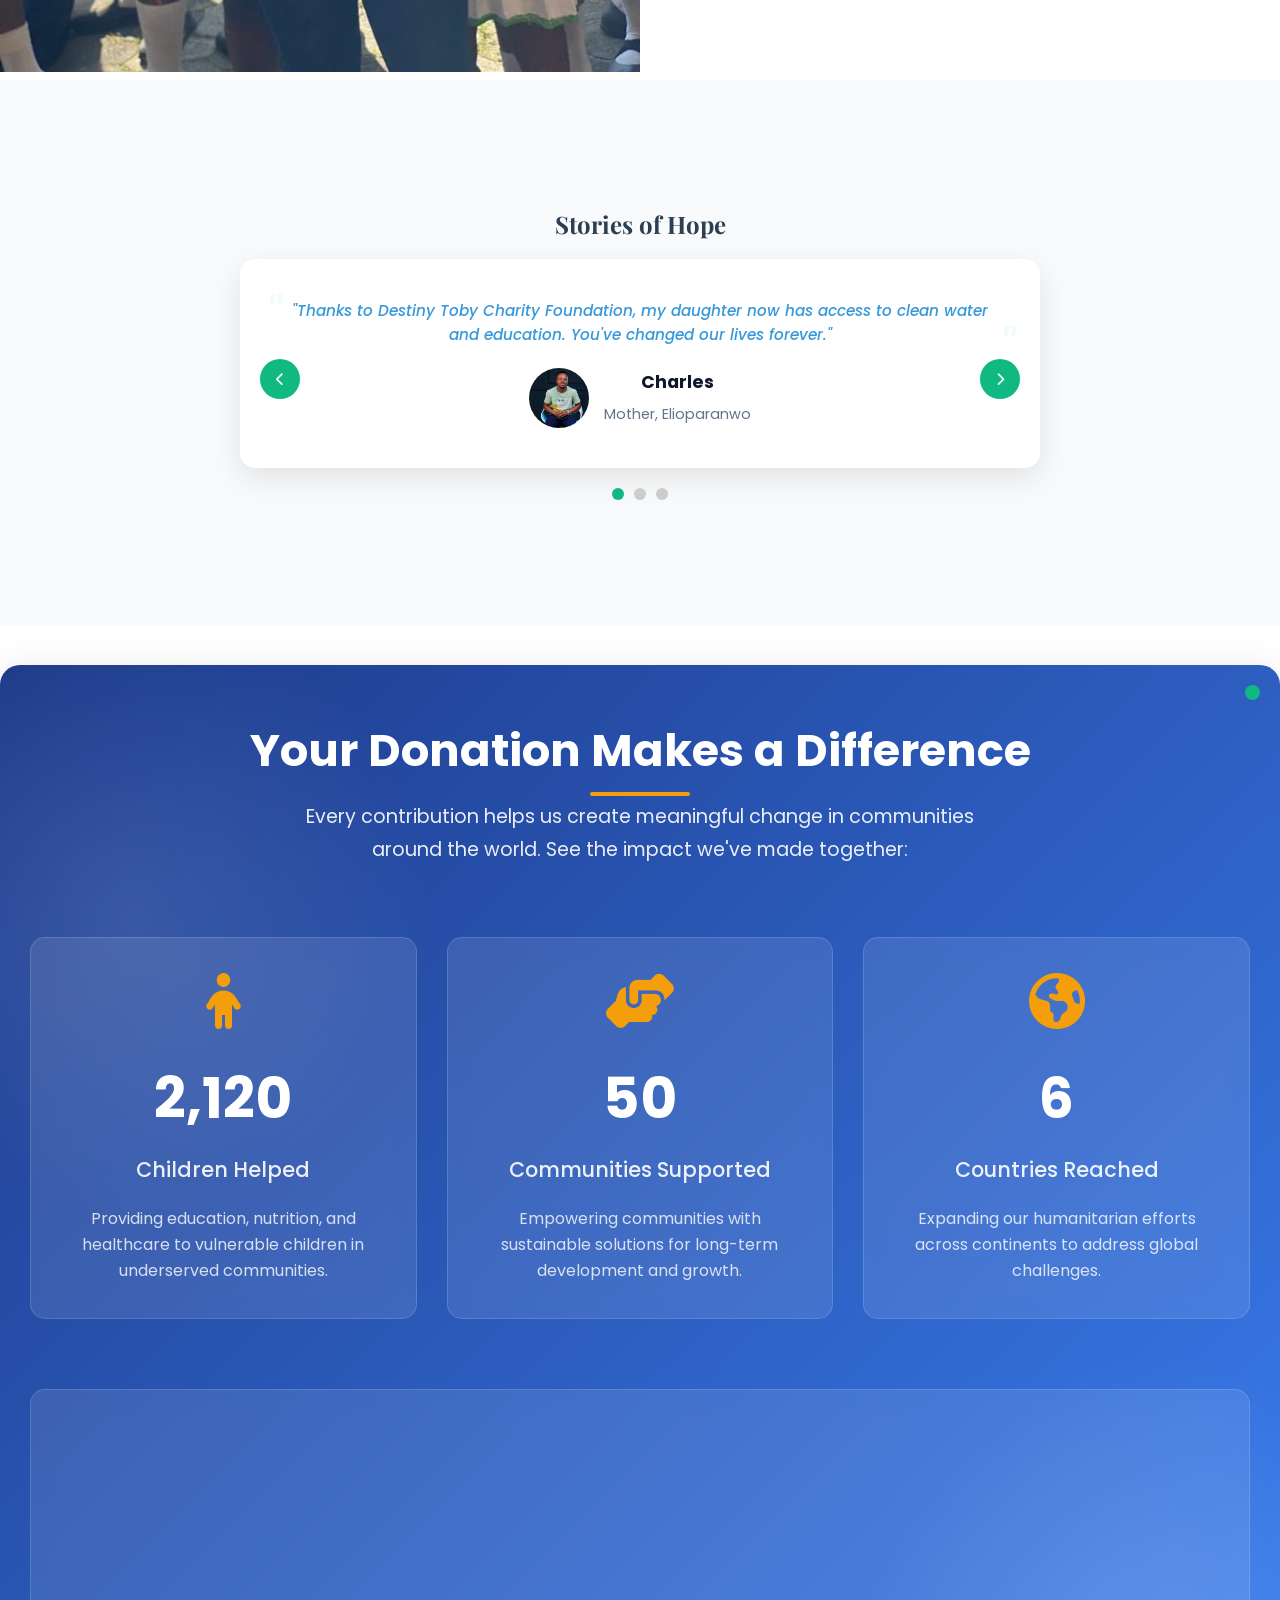
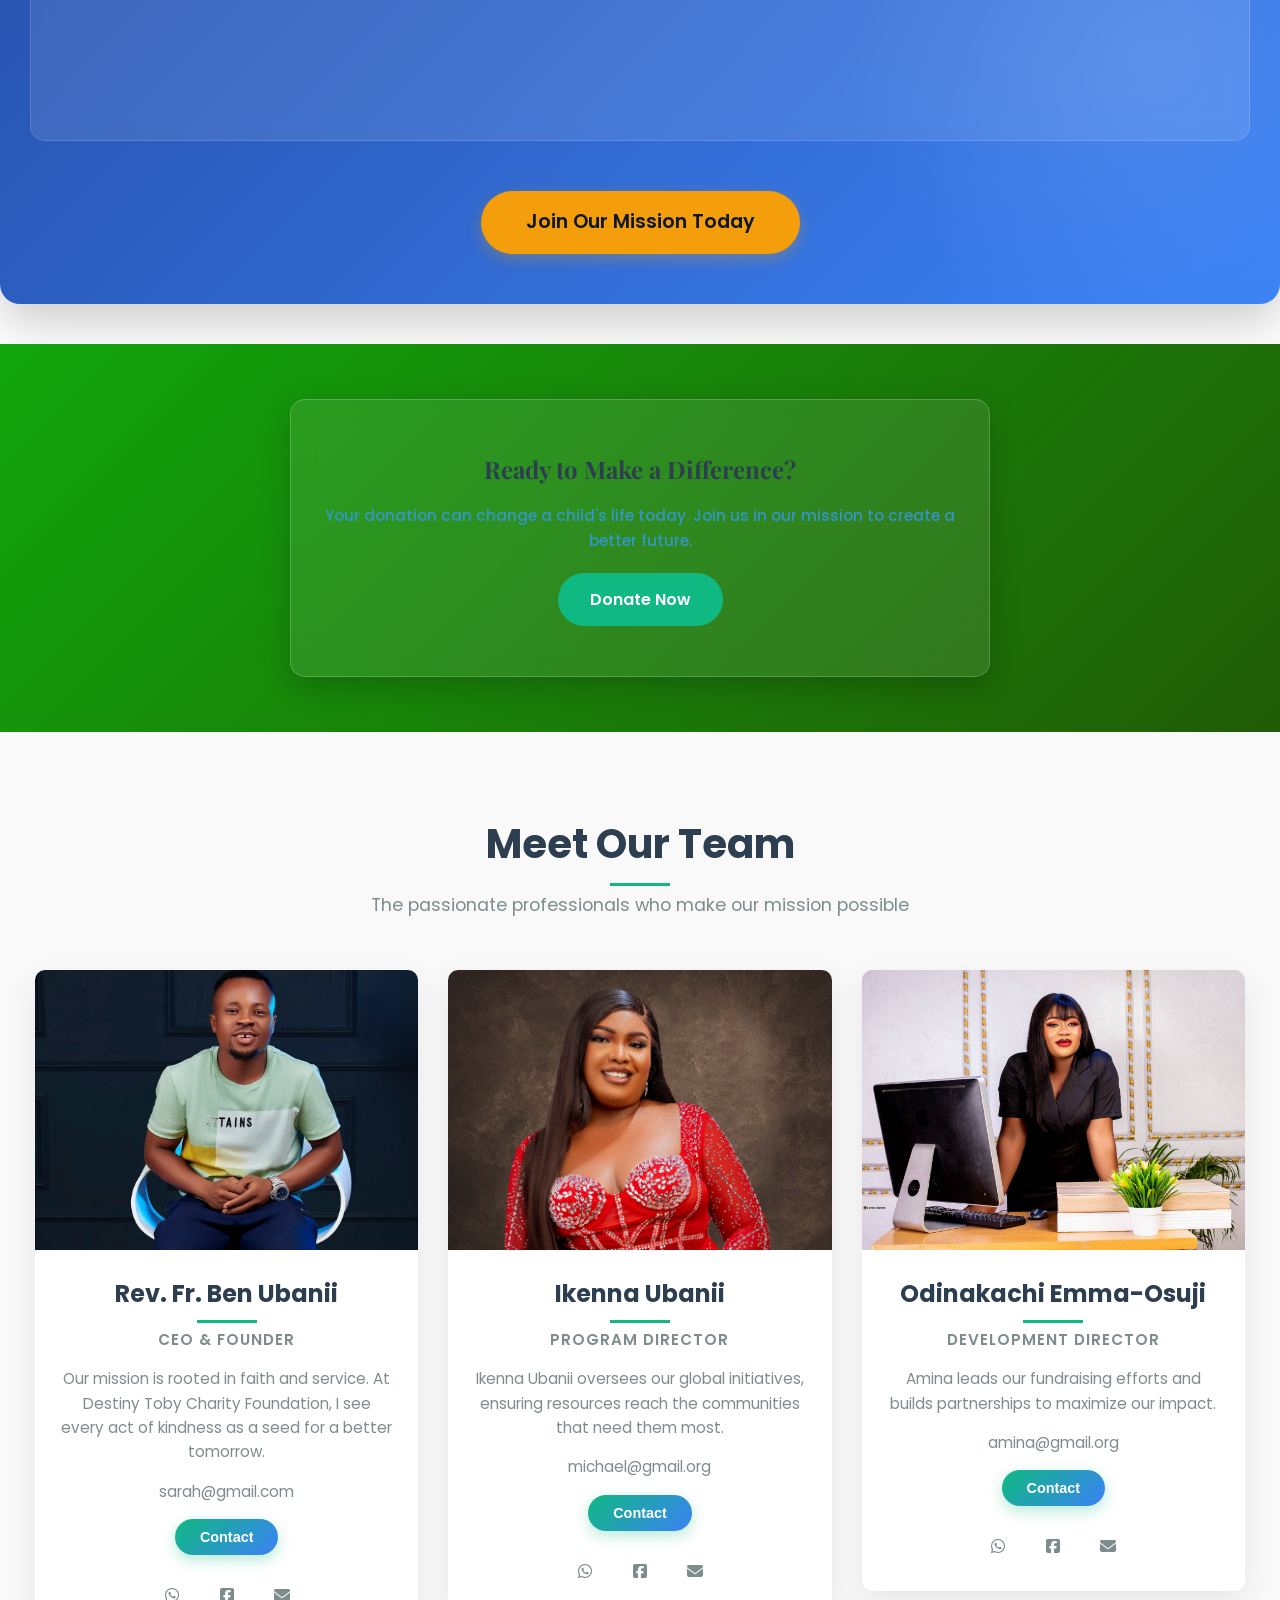
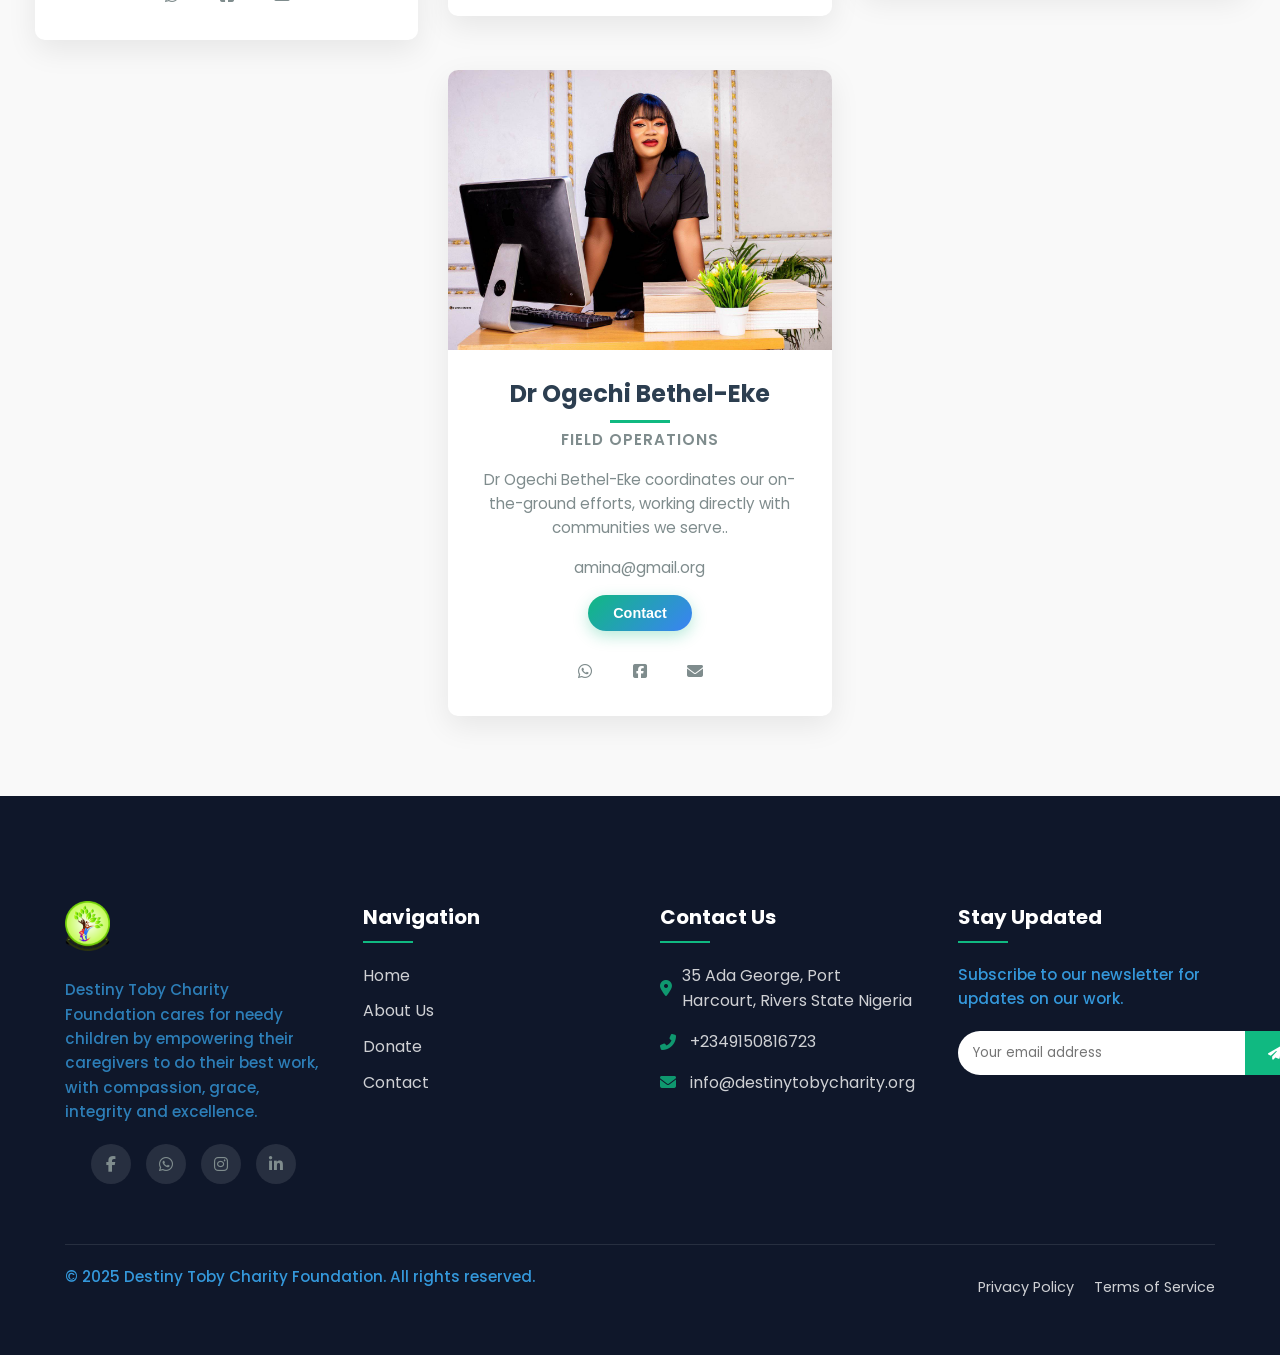
==== commit 83bcfa13: "revert the merge and resolve the changes" ====
--- a/index.html
+++ b/index.html
@@ -6,6 +6,7 @@
     <title>Destiny Toby Charity Foundation - Helping Children Worldwide</title>
     <link rel="stylesheet" href="https://cdnjs.cloudflare.com/ajax/libs/font-awesome/6.4.0/css/all.min.css">
     <link rel="stylesheet" href="style.css">
+    <link rel="stylesheet" href="form_alert.css">
     <link rel="preconnect" href="https://fonts.googleapis.com">
     <link rel="preconnect" href="https://fonts.gstatic.com" crossorigin>
     <link href="https://fonts.googleapis.com/css2?family=Poppins:wght@300;400;500;600;700&family=Playfair+Display:wght@400;500;600;700&display=swap" rel="stylesheet">
@@ -505,9 +506,12 @@
                 <div class="footer-newsletter">
                     <h3>Stay Updated</h3>
                     <p>Subscribe to our newsletter for updates on our work.</p>
-                    <form class="newsletter-form">
-                        <input type="email" placeholder="Your email address" required>
-                        <button type="submit"><i class="fas fa-paper-plane"></i></button>
+                    <form id="newsletterForm" class="newsletter-form">
+                        <input type="email" id="email" name="email" placeholder="Your email address" required>
+                        <button type="submit" id="newsletterBtn">
+                            <i class="fas fa-paper-plane"></i>
+                            <div class="loading-spinner"></div>
+                        </button>
                     </form>
                 </div>
             </div>
@@ -520,6 +524,7 @@
                 </div>
             </div>
         </div>
+        <div id="snackbar" class="snackbar"></div>
     </footer>
 
     <script src="script.js"></script>
@@ -594,6 +599,55 @@
                 slideInterval = setInterval(nextTestimonial, 5000);
             });
         });
+
+          //<----Adding the user to google sheet on subscribing for newsletter---->
+        document.getElementById("newsletterForm").addEventListener("submit", function(event) {
+            event.preventDefault();
+
+            let email = document.getElementById("email").value;
+            let snackbar = document.getElementById("snackbar");
+            let submitBtn = document.getElementById("newsletterBtn");
+
+            // Start loading state
+            submitBtn.disabled = true;
+            submitBtn.classList.add("loading");
+
+            //ensure to update the url below when a new deployment is made.
+            fetch("https://script.google.com/macros/s/AKfycbw6Aphl46Uo77qWr0DAVA3C5TE5WXS7LwUt4dpF0nphRB0yWiaZrp8sPi9BlHM_O-BEYQ/exec", {
+                method: "POST",
+                body: new URLSearchParams({ email: email })
+            })
+            .then(response => response.text())
+            .then(text => {
+                if (text.includes("Success")) {
+                    document.getElementById("email").value = "";
+                    snackbar.textContent = "You have successfully subscribed to our Newsletter";
+                    snackbar.style.backgroundColor = "#10B981";
+                    snackbar.style.color = "white";
+                } else {
+                    throw new Error();
+                }
+                showSnackbar();
+            })
+            .catch(() => {
+                snackbar.textContent = "An error occurred, unable to subscribe to newsletter";
+                snackbar.style.backgroundColor = "red";
+                snackbar.style.color = "white";
+                showSnackbar();
+            })
+            .finally(() => {
+                // End loading state
+                submitBtn.disabled = false;
+                submitBtn.classList.remove("loading");
+            });
+
+            function showSnackbar() {
+                snackbar.classList.add("show");
+                setTimeout(() => {
+                    snackbar.classList.remove("show");
+                }, 5000);
+            }
+        });
     </script>
 </body>
 </html>
--- a/style.css
+++ b/style.css
@@ -45,6 +45,7 @@
     color: inherit;
 }
 
+
 .btn-primary {
     display: inline-block;
     background-color: var(--primary-color);
@@ -1020,22 +1021,7 @@
         flex-direction: column;
         gap: 15px;
     }
-
-/* ---------------DISABLED WITH A COMMENT COMMAND----------
-
-/* Join us today button on index file
-.center-button {
-    display: flex;
-    justify-content: center;
-}
-
-/* To style the link directly
-.btn-primary {
-    display: block;
-    margin: 0 auto;
-    width: fit-content;
-}
-*/
+    
     .services-grid {
         grid-template-columns: 1fr;
     }
@@ -1145,102 +1131,76 @@
     background: #10B981;
 }
 
-body.no-scroll {
-    overflow: hidden;
-}
-
-/* Hide cancel button by default (desktop) */
-#cancelBtn {
+/* Snackbar base style */
+.snackbar {
+  visibility: hidden;
+  max-width: 350px;
+  margin-left: -125px;
+  background-color: #333;
+  color: white;
+  text-align: center;
+  border-radius: 8px;
+  padding: 16px;
+  position: fixed;
+  z-index: 1000;
+  left: 50%;
+  bottom: 50px;
+  font-size: 16px;
+  transition: visibility 0s, opacity 0.5s ease-in-out;
+  opacity: 0;
+}
+
+/* Show animation */
+.snackbar.show {
+  visibility: visible;
+  opacity: 1;
+}
+
+/* Success state */
+.snackbar.success {
+  background-color:#10B981;
+  color: white;
+}
+
+/* Error state */
+.snackbar.error {
+  background-color: red;
+  color: white;
+}
+
+/*<--------------Loading Spinner Styles for Newsletter Button------------------>*/
+.newsletter-form button {
+    position: relative;
+    display: flex;
+    align-items: center;
+    justify-content: center;
+    min-width: 60px;
+}
+
+.newsletter-form button:disabled {
+    cursor: not-allowed;
+    opacity: 0.7;
+}
+
+.loading-spinner {
+    width: 18px;
+    height: 18px;
+    border: 2px solid rgba(255, 255, 255, 0.3);
+    border-top: 2px solid white;
+    border-radius: 50%;
+    animation: spin 1s linear infinite;
     display: none;
 }
 
-/* Show cancel button only on mobile */
-@media (max-width: 768px) {
-    #cancelBtn {
-        display: block;
-        background: none;
-        border: none;
-        font-size: 1.8rem;
-        color: white; /* adjust based on your menu style */
-        cursor: pointer;
-        position: absolute;
-        top: 15px;
-        right: 20px;
-        z-index: 999;
-    }
-}
-
-body.no-scroll {
-    overflow: hidden;
-    position: fixed; /* Prevent touch scroll on mobile */
-    width: 100%;
-}
-
-/* Slide Image */
-
-.img-comp-container {
-    position: relative;
-    width: 500px;
-    height: 400px;
-    margin: 0 auto;
-    box-shadow: 0 4px 8px rgba(0,0,0,0.2);
-    overflow: hidden;
-}
-
-.img-comp-img {
-    position: absolute;
-    width: 100%;
-    height: 100%;
-    overflow: hidden;
-}
-
-.img-comp-img img {
+.newsletter-form button.loading .loading-spinner {
     display: block;
-    width: 100%;
-    height: 100%;
-    object-fit: cover;
-}
-
-.img-comp-overlay {
-    width: 50%;
-    overflow: hidden;
-}
-
-.img-comp-slider {
-    position: absolute;
-    z-index: 9;
-    cursor: ew-resize;
-    width: 40px;
-    height: 40px;
-    background-color: #2196F3;
-    opacity: 0.7;
-    border-radius: 50%;
-    top: 50%;
-    left: 50%;
-    transform: translate(-50%, -50%);
-}
-
-.img-comp-slider-line {
-    position: absolute;
-    width: 2px;
-    height: 100%;
-    background-color: #2196F3;
-    left: 50%;
-    transform: translateX(-50%);
-    z-index: 8;
-}
-
-@media (max-width: 600px) {
-    .img-comp-container {
-        width: 100%;
-        height: auto;
-        aspect-ratio: 5/4;
-    }
-
-    /*---Prevent taking too much mobile space ---*/
-}
-@media (max-width: 600px) {
-    .img-comp-container {
-        max-height: 70vh; /* Optional: prevents taking too much screen space */
-    }
+}
+
+.newsletter-form button.loading i {
+    display: none;
+}
+
+@keyframes spin {
+    0% { transform: rotate(0deg); }
+    100% { transform: rotate(360deg); }
 }
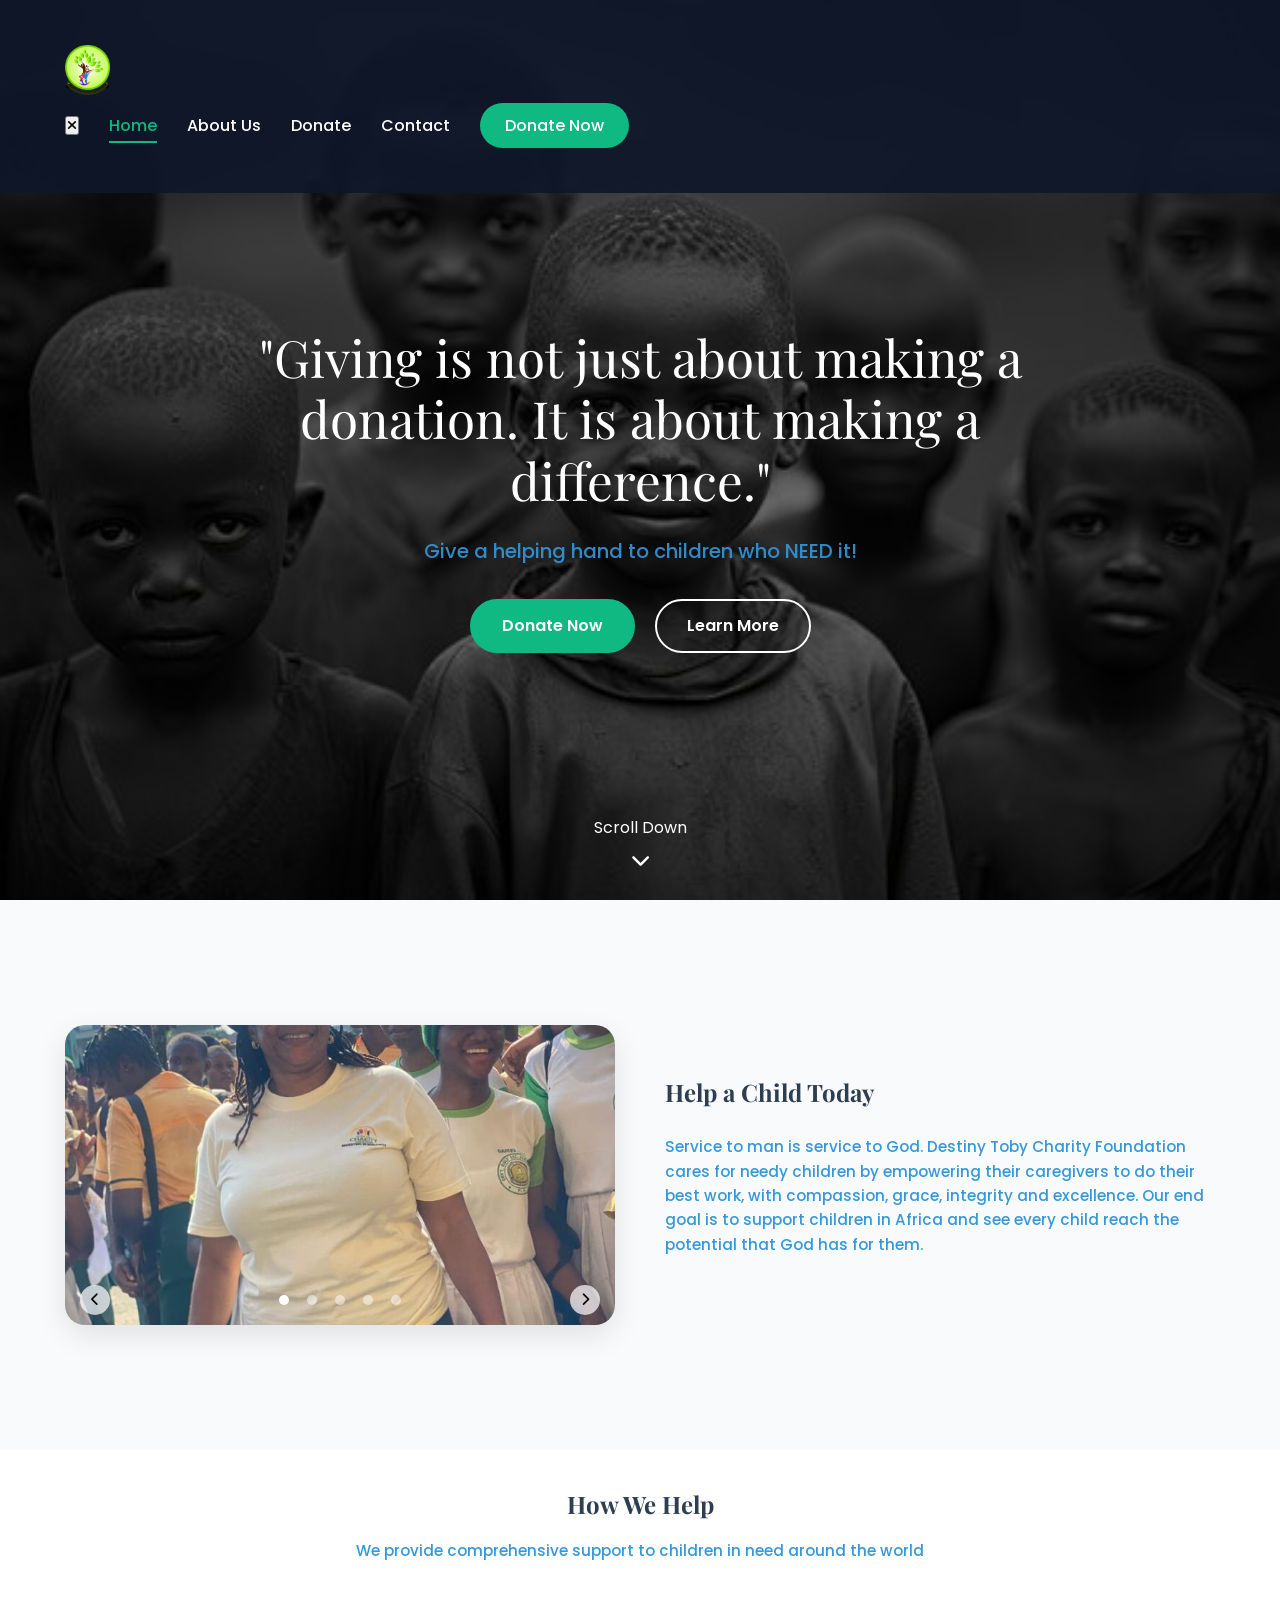
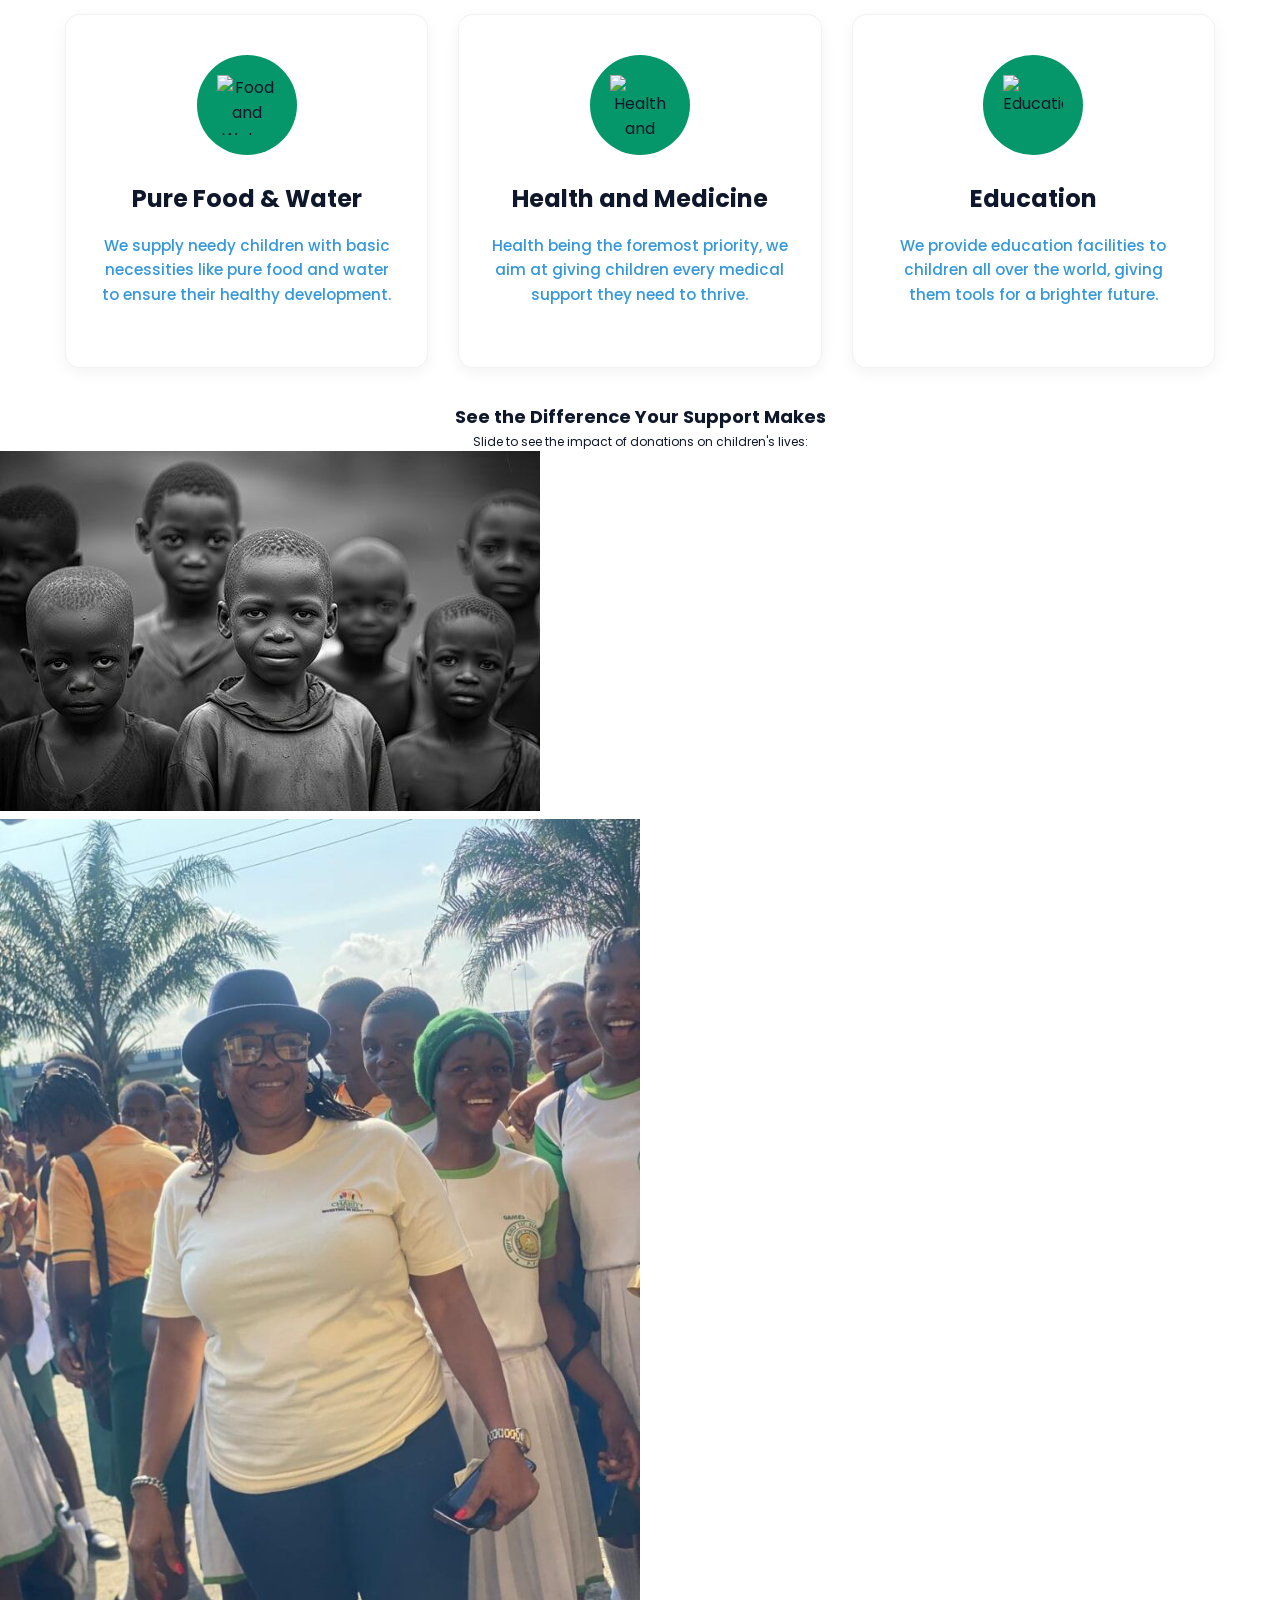
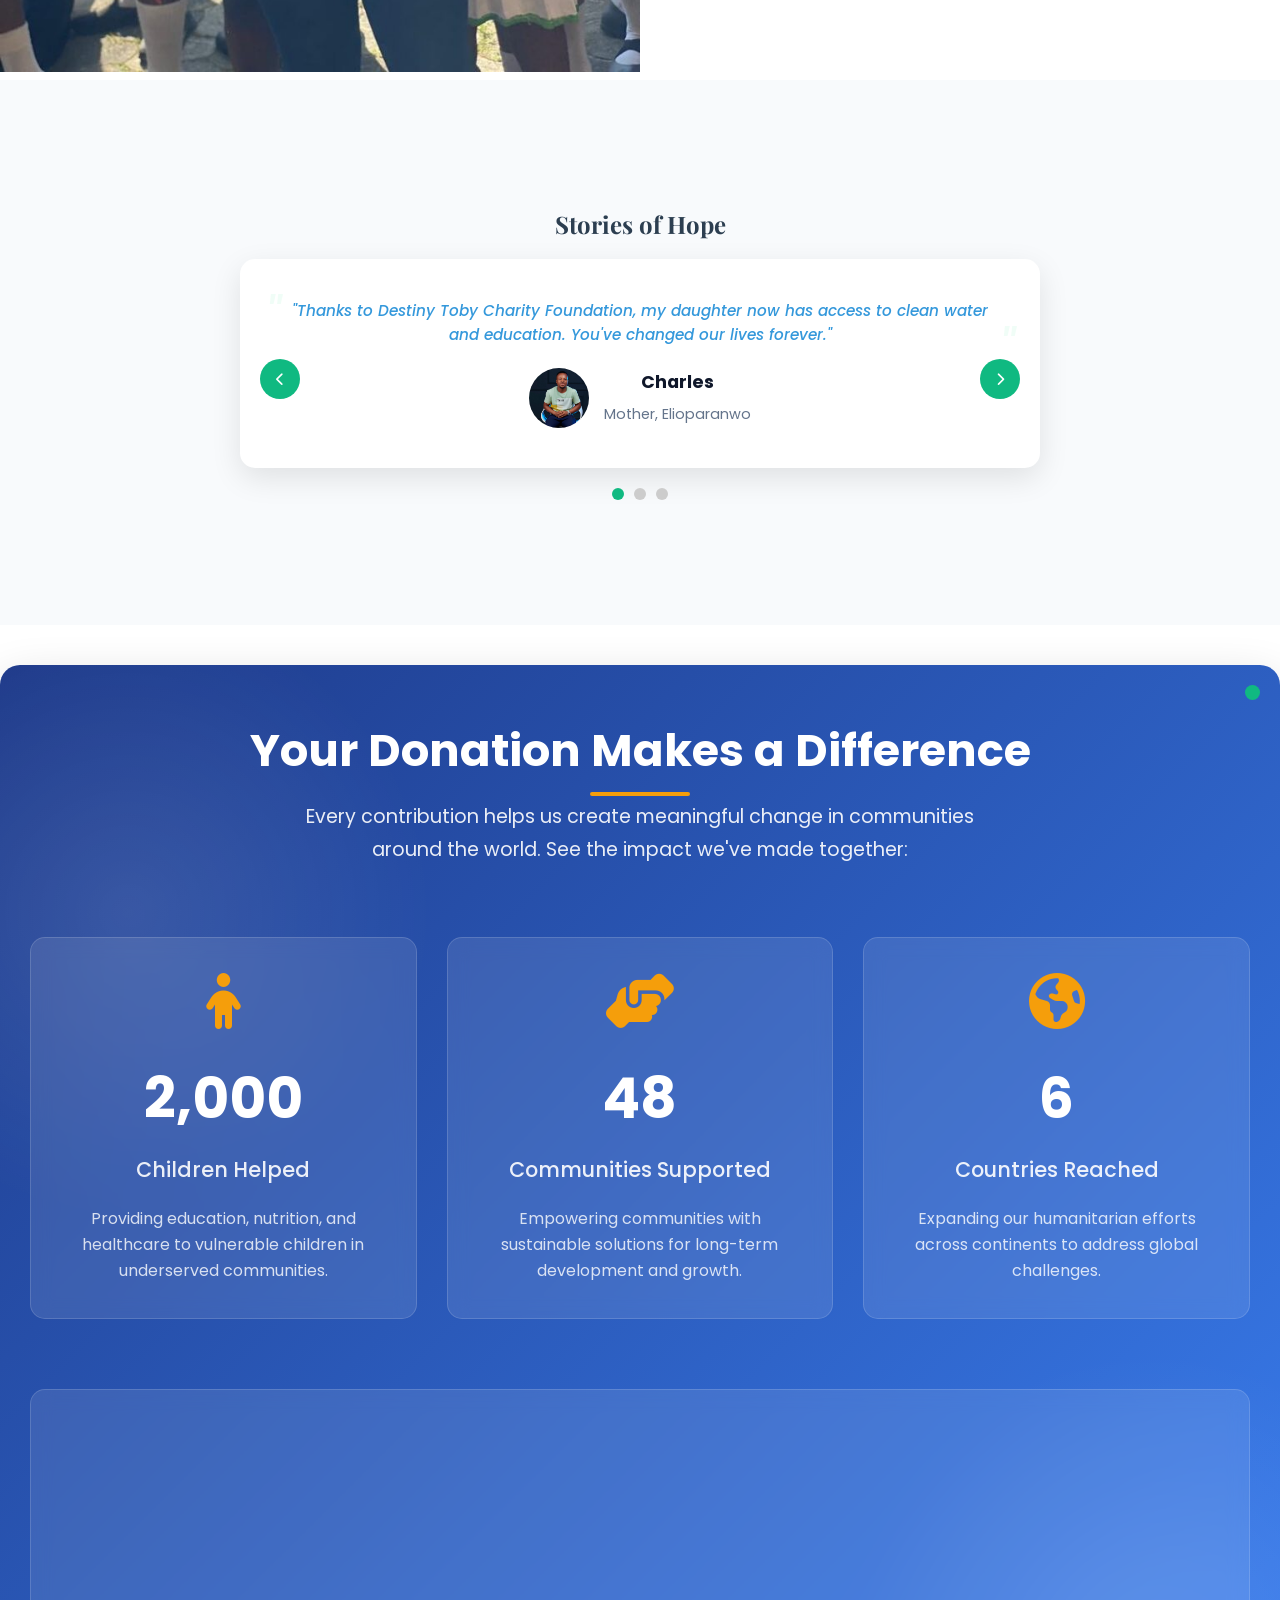
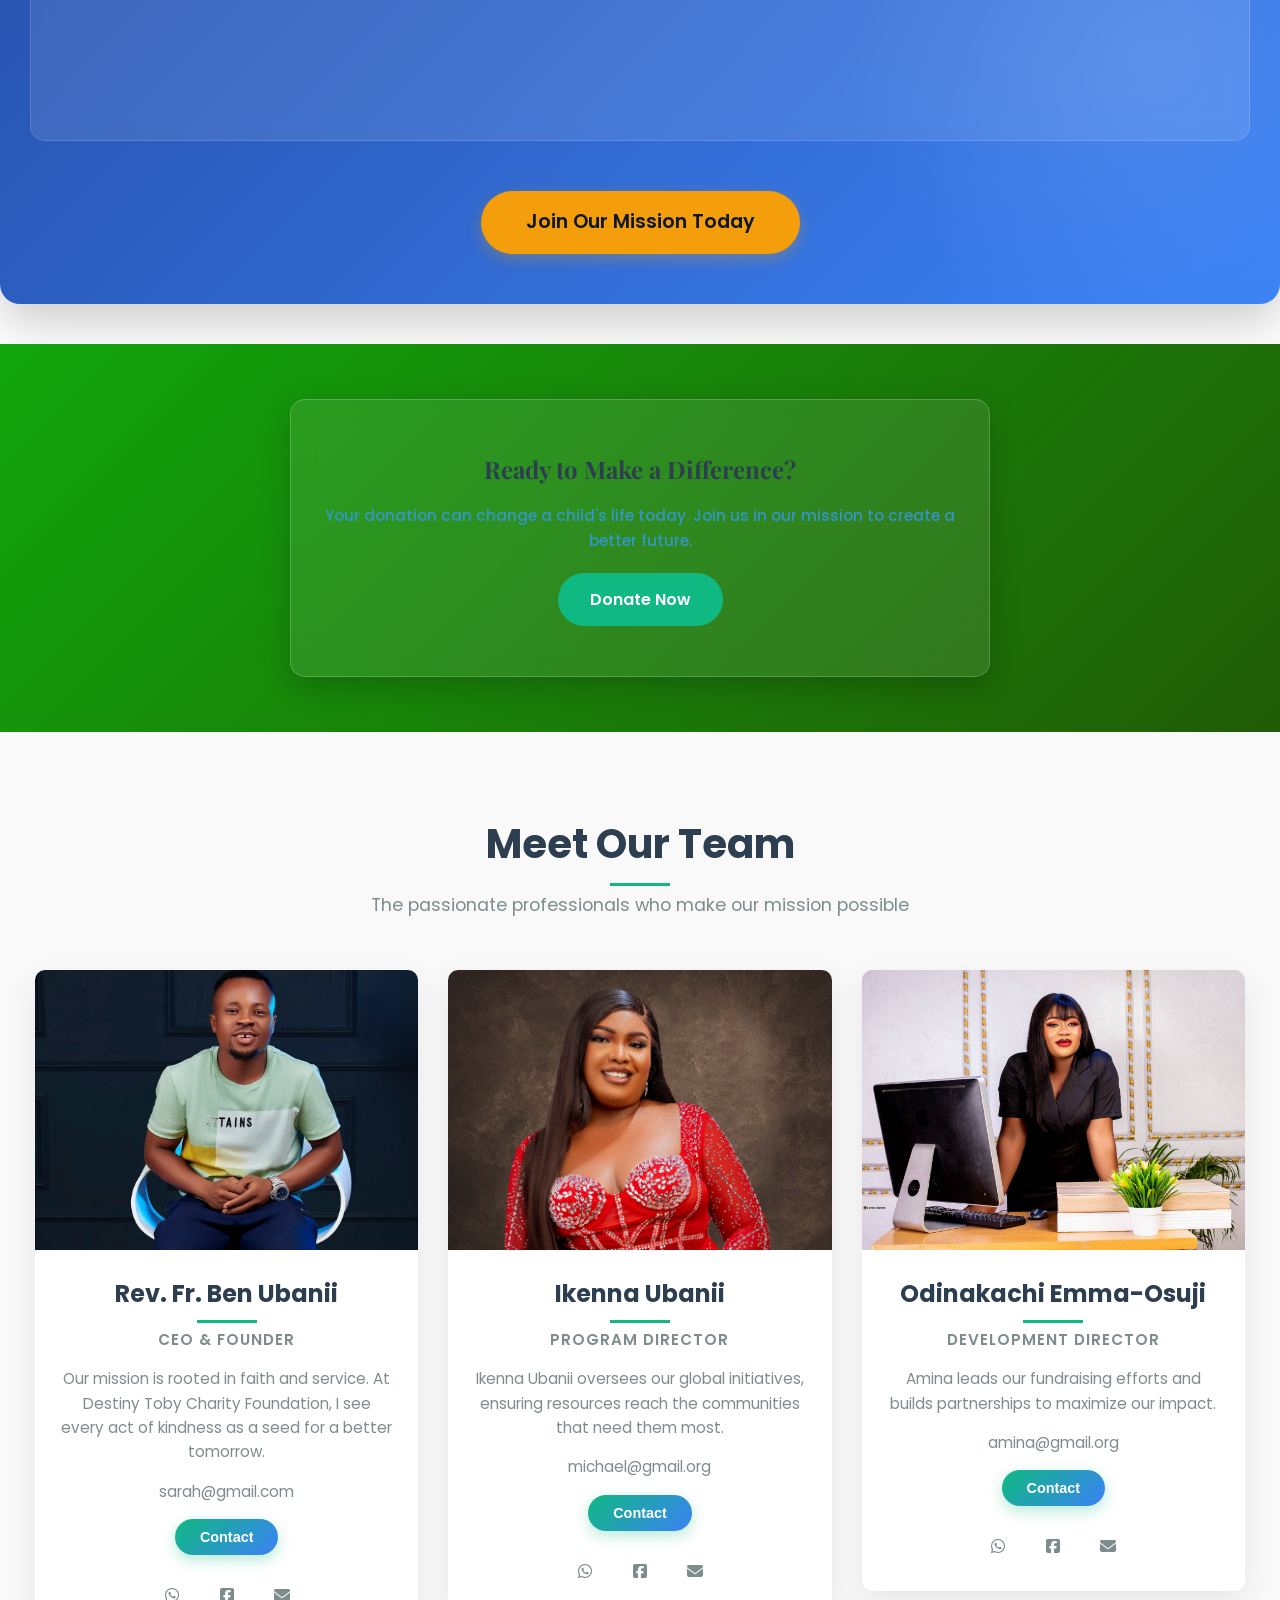
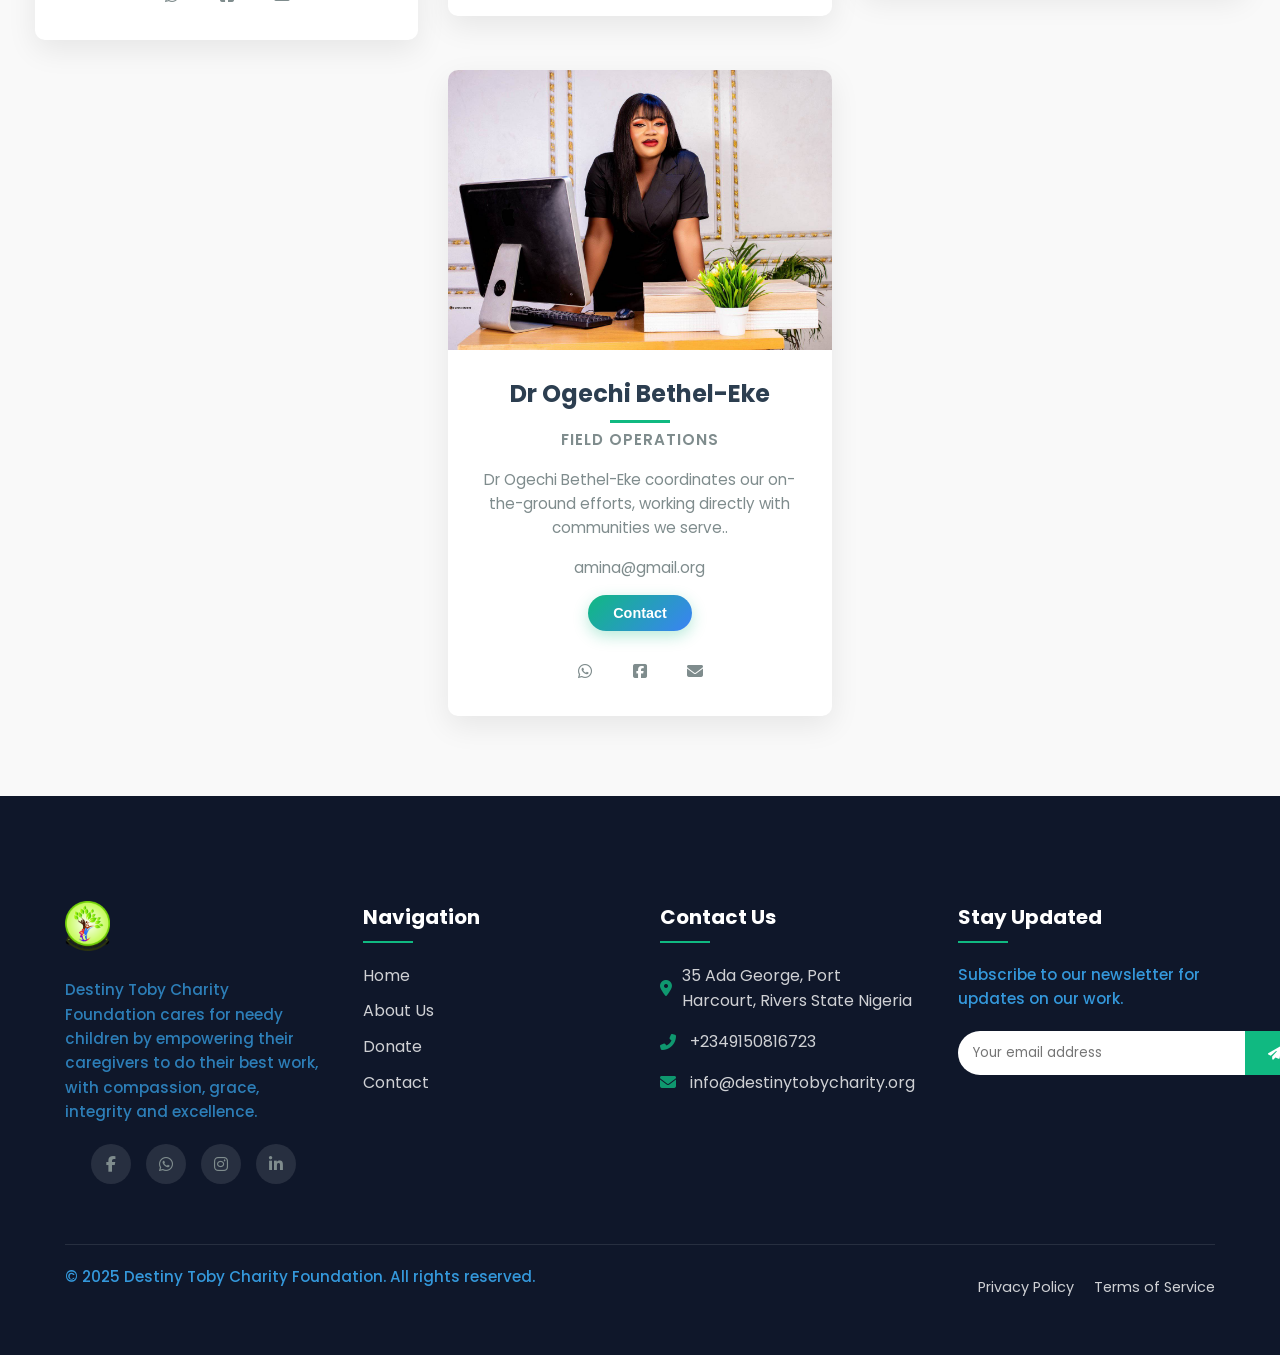
==== commit 201c7a78: "edited the css file" ====
--- a/index.html
+++ b/index.html
@@ -6,7 +6,6 @@
     <title>Destiny Toby Charity Foundation - Helping Children Worldwide</title>
     <link rel="stylesheet" href="https://cdnjs.cloudflare.com/ajax/libs/font-awesome/6.4.0/css/all.min.css">
     <link rel="stylesheet" href="style.css">
-    <link rel="stylesheet" href="form_alert.css">
     <link rel="preconnect" href="https://fonts.googleapis.com">
     <link rel="preconnect" href="https://fonts.gstatic.com" crossorigin>
     <link href="https://fonts.googleapis.com/css2?family=Poppins:wght@300;400;500;600;700&family=Playfair+Display:wght@400;500;600;700&display=swap" rel="stylesheet">
--- a/style.css
+++ b/style.css
@@ -1168,7 +1168,7 @@
   color: white;
 }
 
-/*<--------------Loading Spinner Styles for Newsletter Button------------------>*/
+/*<--------------Loading Spinner Styles for Newsletter Button------------------ >*/
 .newsletter-form button {
     position: relative;
     display: flex;
@@ -1203,4 +1203,5 @@
 @keyframes spin {
     0% { transform: rotate(0deg); }
     100% { transform: rotate(360deg); }
-}+}
+
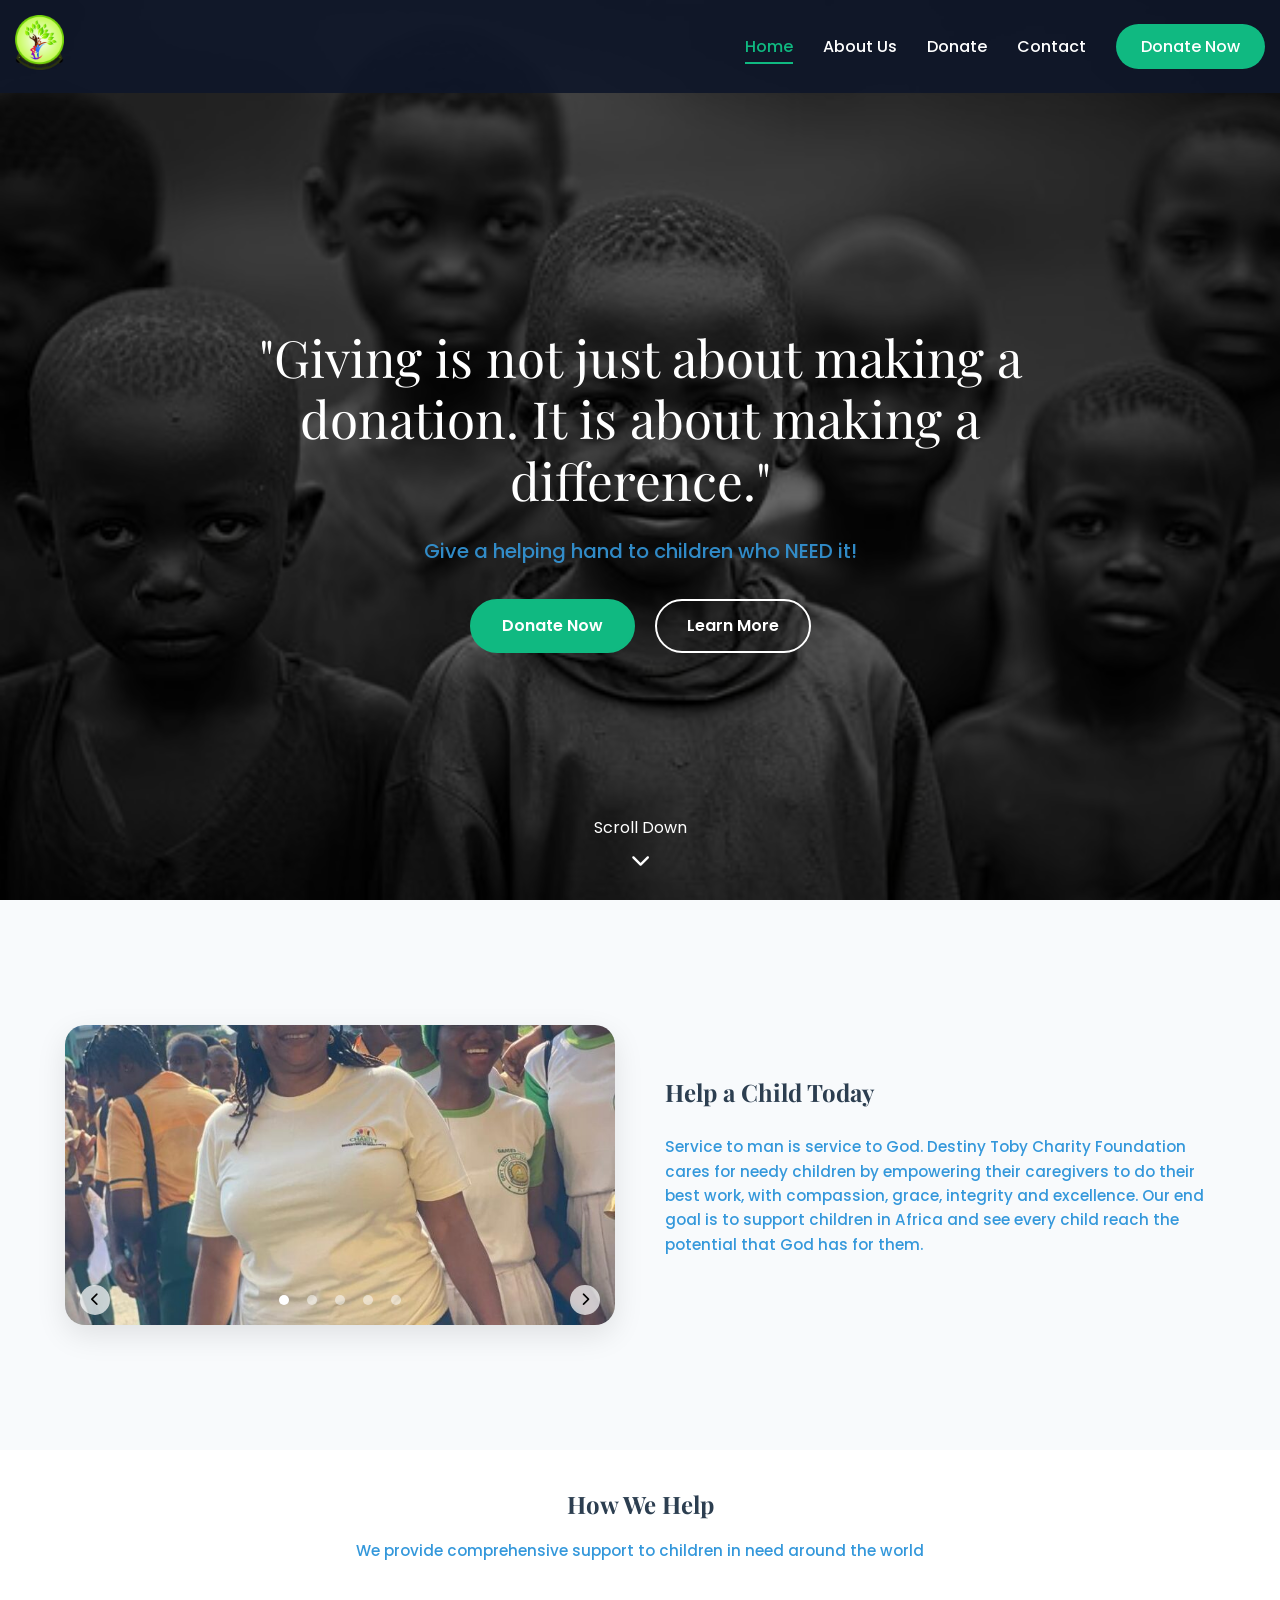
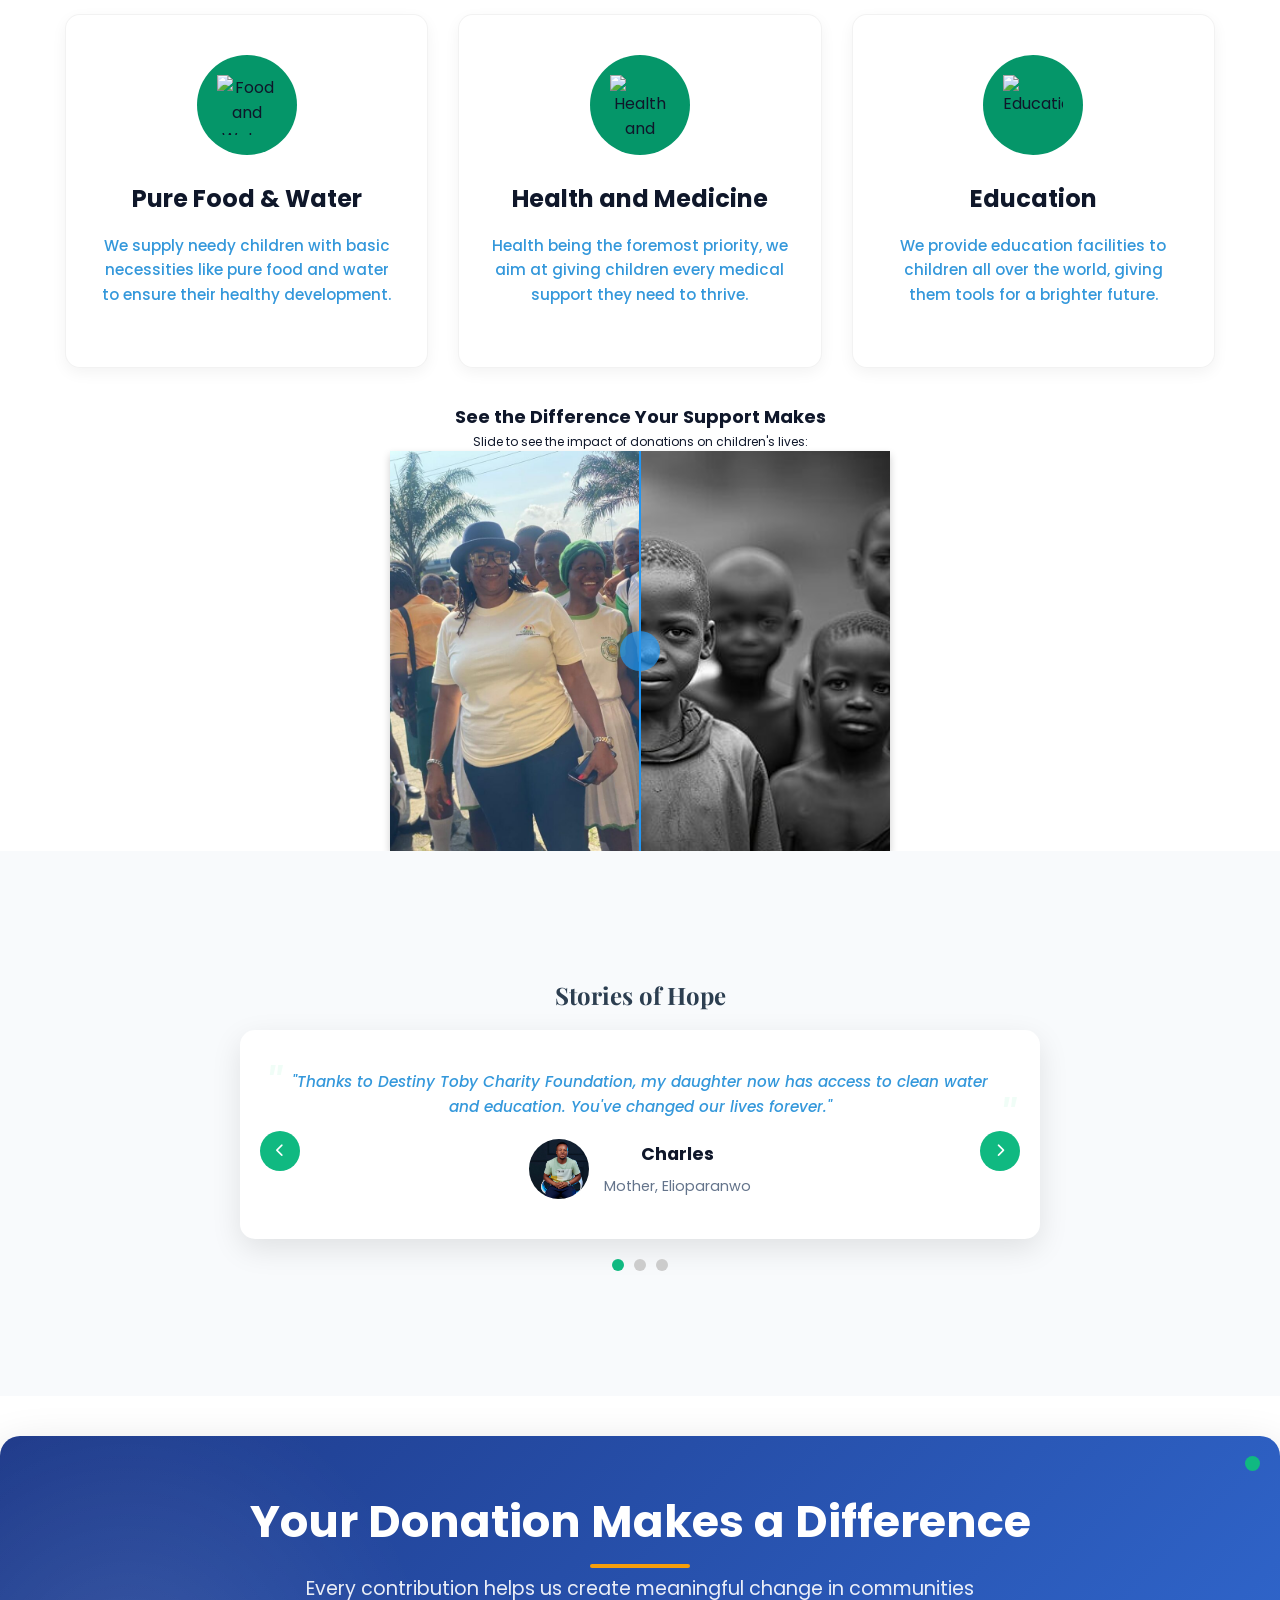
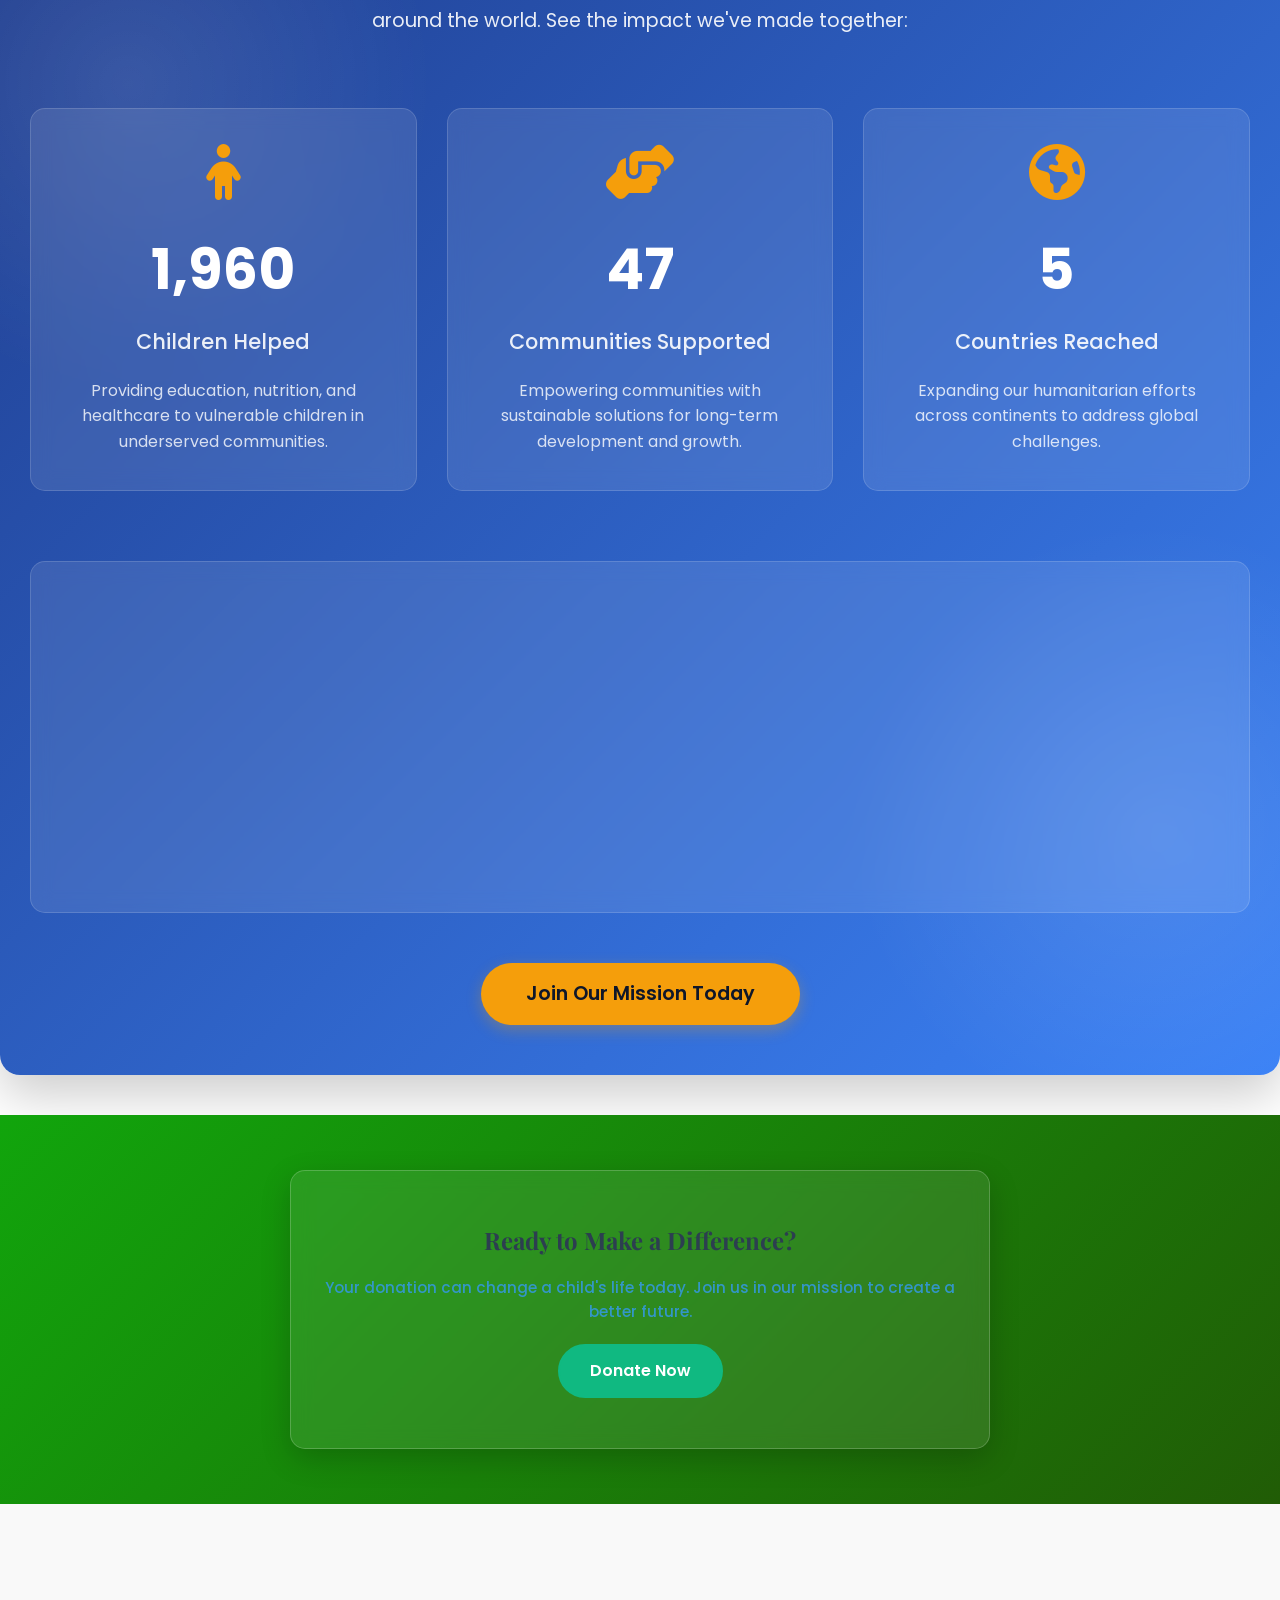
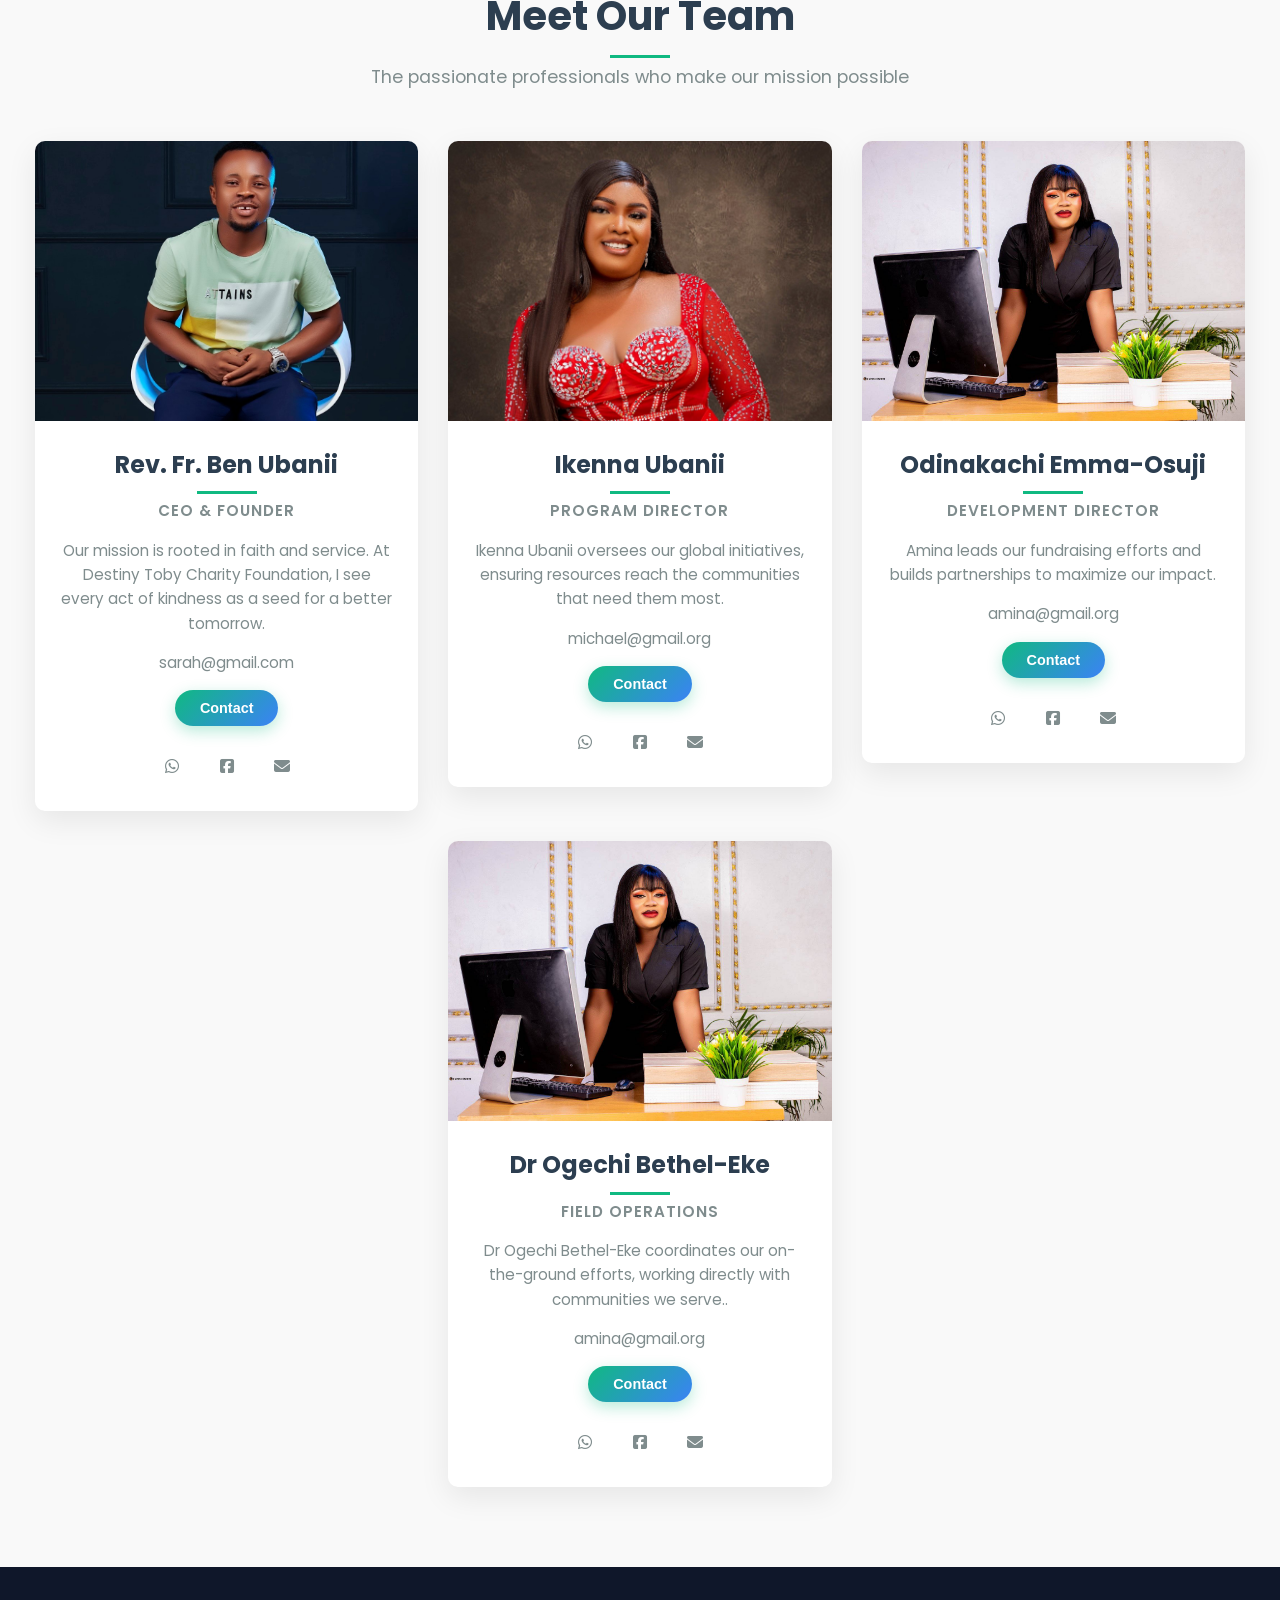
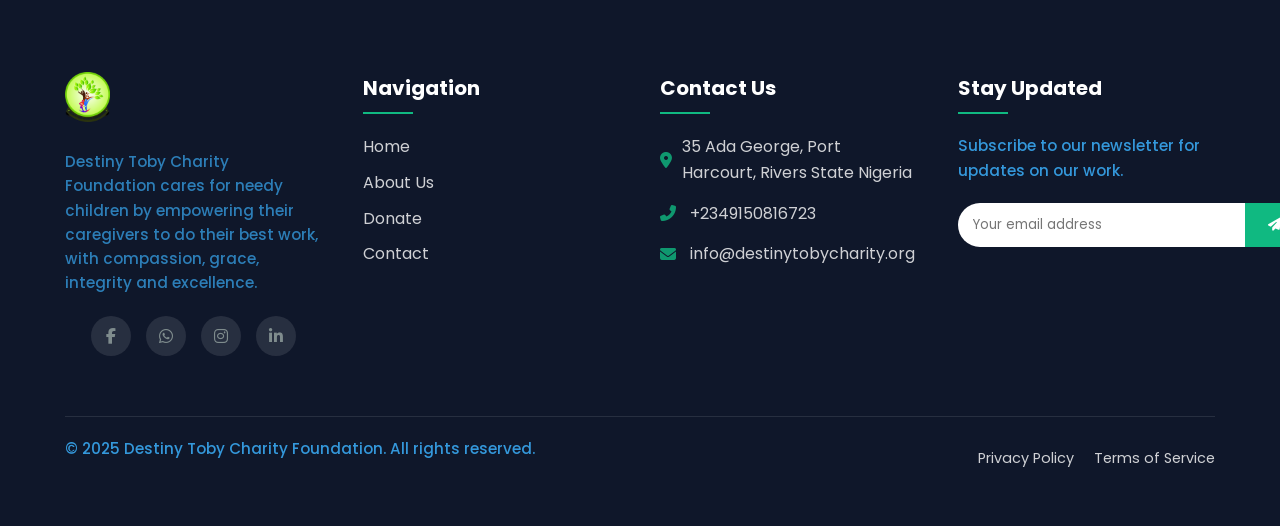
==== commit 9f0cee7b: "debuged slider bar dot to move" ====
--- a/index.html
+++ b/index.html
@@ -530,7 +530,7 @@
 
     <script>
 
-    // ----------------------Mobile Navigation Toggle
+    // ----------------------Mobile Navigation Toggle -----------------------------------------------
 
     const hamburger = document.getElementById('hamburger');
     const navLinks = document.getElementById('navLinks');
@@ -558,7 +558,7 @@
         // Testimonial Slider
         let currentTestimonial = 0;
         const testimonials = document.querySelectorAll('.testimonial');
-        const dots = document.querySelectorAll('.dot');
+        const dots = document.querySelectorAll('.slider-dots .dot');
         
         function showTestimonial(index) {
             testimonials.forEach((testimonial, i) => {
@@ -599,7 +599,8 @@
             });
         });
 
-          //<----Adding the user to google sheet on subscribing for newsletter---->
+          //<--------------------Adding the user to google sheet on subscribing for newsletter----------------------->
+
         document.getElementById("newsletterForm").addEventListener("submit", function(event) {
             event.preventDefault();
 
--- a/style.css
+++ b/style.css
@@ -1,1207 +1,1365 @@
-/* Base Styles */
-:root {
-    --primary-color: #10B981;
-    --primary-dark: #059669;
-    --primary-light: #D1FAE5;
-    --secondary-color: #3B82F6;
-    --dark-color: #0F172A;
-    --light-color: #F8FAFC;
-    --gray-color: #64748B;
-    --white: #FFFFFF;
-    --black: #000000;
-    --font-primary: 'Poppins', sans-serif;
-    --font-secondary: 'Playfair Display', serif;
-    --box-shadow: 0 10px 30px rgba(0, 0, 0, 0.1);
-    --transition: all 0.3s ease;
-}
-
-* {
-    margin: 0;
-    padding: 0;
-    box-sizing: border-box;
-}
-
-body {
-    font-family: var(--font-primary);
-    color: var(--dark-color);
-    line-height: 1.6;
-    overflow-x: hidden;
-}
-
-.container {
-    width: 100%;
-    max-width: 1200px;
-    margin: 0 auto;
-    padding: 0 20px;
-}
-
-img {
-    max-width: 100%;
-    height: aut0;
-}
-
-a {
-    text-decoration: none;
-    color: inherit;
-}
-
-
-.btn-primary {
-    display: inline-block;
-    background-color: var(--primary-color);
-    color: var(--white);
-    padding: 12px 30px;
-    border-radius: 50px;
-    font-weight: 600;
-    transition: var(--transition);
-    border: 2px solid var(--primary-color);
-}
-
-.btn-primary:hover {
-    background-color: var(--primary-dark);
-    transform: translateY(-3px);
-    box-shadow: var(--box-shadow);
-}
-
-.btn-secondary {
-    display: inline-block;
-    background-color: transparent;
-    color: var(--white);
-    padding: 12px 30px;
-    border-radius: 50px;
-    font-weight: 600;
-    transition: var(--transition);
-    border: 2px solid var(--white);
-}
-
-.btn-secondary:hover {
-    background-color: var(--white);
-    color: var(--primary-color);
-    transform: translateY(-3px);
-    box-shadow: var(--box-shadow);
-}
-
-.section-title {
-    font-family: var(--font-secondary);
-    font-size: 2.5rem;
-    font-weight: 700;
-    margin-bottom: 1rem;
-    text-align: center;
-    color: var(--dark-color);
-}
-
-.section-subtitle {
-    color: var(--gray-color);
-    text-align: center;
-    max-width: 700px;
-    margin: 0 auto 3rem;
-}
-
-/* ---------------------------------------------Navigation----------------------------------- */
-.navbar {
-    position: fixed;
-    top: 0;
-    left: 0;
-    width: 100%;
-    padding: 20px 0;
-    z-index: 1000;
-    transition: var(--transition);
-    background-color: rgba(15, 23, 42, 0.9);
-}
-
-.navbar.scrolled {
-    padding: 15px 0;
-    background-color: rgba(15, 23, 42, 0.95);
-    box-shadow: 0 5px 120px rgba(0, 0, 0, 0.1);
-}
-
-.logo img {
-    height: 50px;
-    transition: var(--transition);
-}
-
-.nav-links {
-    display: flex;
-    align-items: center;
-    gap: 30px;
-}
-
-.nav-links a {
-    color: var(--white);
-    font-weight: 500;
-    transition: var(--transition);
-    position: relative;
-}
-
-.nav-links a:hover,
-.nav-links a.active {
-    color: var(--primary-color);
-}
-
-.nav-links a.active::after {
-    content: '';
-    position: absolute;
-    bottom: -5px;
-    left: 0;
-    width: 100%;
-    height: 2px;
-    background-color: var(--primary-color);
-}
-
-.donate-btn {
-    background-color: var(--primary-color);
-    color: var(--white);
-    padding: 10px 25px;
-    border-radius: 50px;
-    font-weight: 600;
-    transition: var(--transition);
-}
-
-.donate-btn:hover {
-    background-color: var(--primary-dark);
-    transform: translateY(-3px);
-    box-shadow: var(--box-shadow);
-}
-
-.hamburger {
-    display: none;
-    background: none;
-    border: none;
-    color: var(--white);
-    font-size: 1.5rem;
-    cursor: pointer;
-}
-
-/* Hero Section */
-.hero {
-    height: 100vh;
-    min-height: 700px;
-    background: url('images/back.jpg') no-repeat center center/cover;
-    position: relative;
-    display: flex;
-    align-items: center;
-    color: var(--white);
-    text-align: center;
-    padding-top: 80px;
-}
-
-.hero-overlay {
-    position: absolute;
-    top: 0;
-    left: 0;
-    width: 100%;
-    height: 100%;
-    background-color: rgba(0, 0, 0, 0.6);
-}
-
-.hero-content {
-    position: relative;
-    z-index: 1;
-    max-width: 800px;
-    margin: 0 auto;
-}
-
-.hero h1 {
-    font-family: var(--font-secondary);
-    font-size: 3.2rem;
-    font-weight: 200;
-    margin-bottom: 1.5rem;
-    line-height: 1.2;
-}
-
-.hero .subtitle {
-    font-size: 1.25rem;
-    margin-bottom: 2.5rem;
-    opacity: 0.9;
-}
-
-.cta-buttons {
-    display: flex;
-    gap: 20px;
-    justify-content: center;
-    margin-top: 2rem;
-}
-
-.hero-scroll {
-    position: absolute;
-    bottom: 30px;
-    left: 50%;
-    transform: translateX(-50%);
-    color: var(--white);
-    display: flex;
-    flex-direction: column;
-    align-items: center;
-    z-index: 1;
-    animation: bounce 2s infinite;
-}
-
-.hero-scroll i {
-    margin-top: 10px;
-    font-size: 1.2rem;
-}
-
-@keyframes bounce {
-    0%, 20%, 50%, 80%, 100% {
-        transform: translateY(0) translateX(-50%);
-    }
-    40% {
-        transform: translateY(-20px) translateX(-50%);
-    }
-    60% {
-        transform: translateY(-10px) translateX(-50%);
-    }
-}
-
-    /* ----------------------------------Image Gallery Styles---------------------------------- */
-    .image-gallery {
-        position: relative;
-        width: 100%;
-        overflow: hidden;
-        border-radius: 8px;
-        box-shadow: 0 4px 8px rgba(0,0,0,0.1);
-    }
-    
-    .gallery-slides {
-        position: relative;
-        height: 300px; /* Adjust height as needed */
-    }
-    
-    .gallery-slides img {
-        position: absolute;
-        width: 100%;
-        height: 100%;
-        object-fit: cover;
-        transition: opacity 0.5s ease;
-        opacity: 0;
-    }
-    
-    .gallery-slides img.active {
-        opacity: 1;
-    }
-    
-    .gallery-controls {
-        position: absolute;
-        bottom: 10px;
-        left: 0;
-        right: 0;
-        display: flex;
-        justify-content: space-between;
-        align-items: center;
-        padding: 0 15px;
-        z-index: 10;
-    }
-    
-    .gallery-controls button {
-        background: rgba(255,255,255,0.7);
-        border: none;
-        width: 30px;
-        height: 30px;
-        border-radius: 50%;
-        cursor: pointer;
-        display: flex;
-        align-items: center;
-        justify-content: center;
-    }
-    
-    .gallery-dots {
-        display: flex;
-        gap: 8px;
-    }
-    
-    .gallery-dots .dot {
-        width: 10px;
-        height: 10px;
-        border-radius: 50%;
-        background: rgba(255,255,255,0.5);
-        cursor: pointer;
-    }
-    
-    .gallery-dots .dot.active {
-        background: white;
-    }
-    
-    @media (max-width: 768px) {
-        .gallery-slides {
-            height: 250px; /* Smaller height on mobile */
-        }
-    }
-
-
-/* About Section */
-.about-section {
-    padding: 100px 0;
-    background-color: var(--light-color);
-}
-
-.about-grid {
-    display: grid;
-    grid-template-columns: 1fr 1fr;
-    gap: 50px;
-    align-items: center;
-}
-
-.about-image {
-    border-radius: 20px;
-    overflow: hidden;
-    box-shadow: var(--box-shadow);
-}
-
-.about-image img {
-    width: 100%;
-    height: 100%;
-    object-fit: cover;
-    transition: var(--transition);
-}
-
-.about-image:hover img {
-    transform: scale(1.05);
-}
-
-.about-content h2 {
-    font-family: var(--font-secondary);
-    font-size: 2.5rem;
-    margin-bottom: 1.5rem;
-    color: var(--dark-color);
-}
-
-.about-content p {
-    margin-bottom: 2rem;
-    color: var(--gray-color);
-}
-
-.impact-stats {
-    display: flex;
-    gap: 30px;
-    margin: 2rem 0;
-}
-
-.stat {
-    text-align: center;
-}
-
-.number {
-    font-size: 2.5rem;
-    font-weight: 700;
-    color: var(--primary-color);
-    display: block;
-    margin-bottom: 5px;
-}
-
-.label {
-    color: var(--gray-color);
-    font-size: 0.9rem;
-}
-
-/* Services Section */
-.services-section {
-    padding: 10px 0;
-    background-color: var(--white);
-}
-
-.services-grid {
-    display: grid;
-    grid-template-columns: repeat(auto-fit, minmax(300px, 1fr));
-    gap: 30px;
-    margin-top: 50px;
-}
-
-.service-card {
-    background-color: var(--white);
-    border-radius: 15px;
-    padding: 40px 30px;
-    text-align: center;
-    transition: var(--transition);
-    box-shadow: 0 5px 15px rgba(0, 0, 0, 0.05);
-    border: 1px solid rgba(0, 0, 0, 0.05);
-}
-
-.service-card:hover {
-    transform: translateY(-20px);
-    box-shadow: var(--box-shadow);
-}
-
-.service-icon {
-    width: 100px;
-    height: 100px;
-    margin: 0 auto 25px;
-    display: flex;
-    align-items: center;
-    justify-content: center;
-    background-color: var(--primary-dark);
-    border-radius: 50%;
-}
-
-.service-icon img {
-    width: 60px;
-    height: 60px;
-}
-
-.service-card h3 {
-    font-size: 1.5rem;
-    margin-bottom: 1rem;
-    color: var(--dark-color);
-}
-
-.service-card p {
-    color: var(--gray-color);
-}
-
-/* Testimonials Section */
-.testimonials-section {
-    padding: 100px 0;
-    background-color: var(--light-color);
-    position: relative;
-}
-
-.testimonial-slider {
-    position: relative;
-    max-width: 800px;
-    margin: 0 auto;
-}
-
-.testimonial {
-    display: none;
-    background-color: var(--white);
-    padding: 40px;
-    border-radius: 15px;
-    box-shadow: var(--box-shadow);
-    text-align: center;
-}
-
-.testimonial.active {
-    display: block;
-}
-
-.testimonial-content p {
-    font-size: 1.25rem;
-    font-style: italic;
-    color: var(--dark-color);
-    margin-bottom: 2rem;
-    position: relative;
-}
-
-.testimonial-content p::before,
-.testimonial-content p::after {
-    content: '"';
-    font-size: 3rem;
-    color: var(--primary-light);
-    position: absolute;
-    opacity: 0.3;
-}
-
-.testimonial-content p::before {
-    top: -20px;
-    left: -15px;
-}
-
-.testimonial-content p::after {
-    bottom: -40px;
-    right: -15px;
-}
-
-.testimonial-author {
-    display: flex;
-    align-items: center;
-    justify-content: center;
-    gap: 15px;
-}
-
-.testimonial-author img {
-    width: 60px;
-    height: 60px;
-    border-radius: 50%;
-    object-fit: cover;
-}
-
-.testimonial-author h4 {
-    font-size: 1.1rem;
-    color: var(--dark-color);
-    margin-bottom: 5px;
-}
-
-.testimonial-author span {
-    font-size: 0.9rem;
-    color: var(--gray-color);
-}
-
-.slider-controls {
-    position: absolute;
-    top: 50%;
-    left: 0;
-    right: 0;
-    transform: translateY(-50%);
-    display: flex;
-    justify-content: space-between;
-    padding: 0 20px;
-    z-index: 10;
-}
-
-.slider-prev,
-.slider-next {
-    background-color: var(--primary-color);
-    color: var(--white);
-    width: 40px;
-    height: 40px;
-    border-radius: 50%;
-    display: flex;
-    align-items: center;
-    justify-content: center;
-    border: none;
-    cursor: pointer;
-    transition: var(--transition);
-}
-
-.slider-prev:hover,
-.slider-next:hover {
-    background-color: var(--primary-dark);
-}
-
-/* ------------------------CTA Section------------------------------------------- */
-    .cta-section {
-        padding: 30px 0;
-        background: linear-gradient(135deg, #11a50c 0%, #215c06 100%);
-        color: white;
-        text-align: center;
-        position: relative;
-        overflow: hidden;
-    }
-    
-    .cta-section::before {
-        content: '';
-        position: absolute;
-        top: 0;
-        left: 0;
-        right: 0;
-        bottom: 0;
-        background: url('https://images.unsplash.com/photo-1504674900247-0877df9cc836?ixlib=rb-1.2.1&auto=format&fit=crop&w=1350&q=80') center/cover;
-        opacity: 0.15;
-        z-index: 0;
-    }
-
-    .cta-section .container {
-        position: relative;
-        z-index: 1;
-    }
-
-    .cta-box {
-        max-width: 700px;
-        margin: 0 auto;
-        padding: 50px 30px;
-        background: rgba(230, 225, 225, 0.1);
-        backdrop-filter: blur(10px);
-        border-radius: 15px;
-        border: 1px solid rgba(255, 255, 255, 0.2);
-        box-shadow: 0 10px 30px rgba(0, 0, 0, 0.2);
-    }
-
-.cta-box h2 {
-    font-family: var(--font-secondary);
-    font-size: 2.5rem;
-    margin-bottom: 1rem;
-    color: #FFFFFF;
-}
-
-.cta-box p {
-    margin-bottom: 2rem;
-    opacity: 0.9;
-    font-size: 1.1rem;
-    color: #FFFFFF;
-}
-
-/*----------------------- Meet the team------------------------ */
-
-/* Meet the Team Styles */
-.team-section {
-    padding: 80px 0;
-    background-color: #f9f9f9;
-    text-align: center;
-}
-
-.team-section h2 {
-    font-size: 2.5rem;
-    margin-bottom: 15px;
-    color: #2c3e50;
-    font-weight: 700;
-    position: relative;
-    display: inline-block;
-}
-
-.team-section h2::after {
-    content: '';
-    position: absolute;
-    width: 60px;
-    height: 3px;
-    background-color: #10B981;
-    bottom: -10px;
-    left: 50%;
-    transform: translateX(-50%);
-}
-
-.team-section p.subtitle {
-    color: #7f8c8d;
-    font-size: 1.1rem;
-    max-width: 700px;
-    margin: 0 auto 50px;
-}
-
-.row {
-    display: flex;
-    flex-wrap: wrap;
-    justify-content: center;
-    gap: 30px;
-    padding: 0 20px;
-}
-
-.column {
-    flex: 0 0 calc(33.333% - 30px);
-    max-width: calc(33.333% - 30px);
-}
-
-.card {
-    background: white;
-    border-radius: 10px;
-    overflow: hidden;
-    box-shadow: 0 10px 30px rgba(0, 0, 0, 0.08);
-    transition: all 0.3s ease;
-    position: relative;
-}
-
-.card:hover {
-    transform: translateY(-10px);
-    box-shadow: 0 15px 35px rgba(0, 0, 0, 0.12);
-}
-
-.card img {
-    width: 100%;
-    height: 280px;
-    object-fit: cover;
-    display: block;
-    transition: all 0.3s ease;
-}
-
-.card:hover img {
-    opacity: 0.9;
-}
-
-.container {
-    padding: 25px;
-    position: relative;
-}
-
-.container::before {
-    content: '';
-    position: absolute;
-    top: 0;
-    left: 0;
-    width: 100%;
-    height: 5px;
-    background: linear-gradient(90deg, #10B981, #3B82F6);
-    transform: scaleX(0);
-    transform-origin: left;
-    transition: transform 0.3s ease;
-}
-
-.card:hover .container::before {
-    transform: scaleX(1);
-}
-
-.container h2 {
-    font-size: 1.5rem;
-    margin: 15px 1 5px;
-    color: #2c3e50;
-}
-
-.title {
-    color: #10B981;
-    font-size: 0.9rem;
-    font-weight: 600;
-    letter-spacing: 1px;
-    text-transform: uppercase;
-    margin-bottom: 15px;
-    display: block;
-}
-
-.container p {
-    color: #7f8c8d;
-    font-size: 0.95rem;
-    line-height: 1.6;
-    margin-bottom: 15px;
-}
-
-.container p:last-of-type {
-    margin-bottom: 20px;
-    color: #3498db;
-    font-weight: 500;
-}
-
-.button {
-    border: none;
-    outline: none;
-    background: linear-gradient(135deg, #10B981, #3B82F6);
-    color: white;
-    padding: 10px 25px;
-    border-radius: 50px;
-    font-size: 0.9rem;
-    font-weight: 600;
-    cursor: pointer;
-    transition: all 0.3s ease;
-    box-shadow: 0 5px 15px rgba(16, 185, 129, 0.3);
-}
-
-.button:hover {
-    transform: translateY(-3px);
-    box-shadow: 0 8px 20px rgba(16, 185, 129, 0.4);
-}
-
-/* Social Icons (optional) */
-.social-links {
-    display: flex;
-    justify-content: center;
-    gap: 15px;
-    margin-top: 20px;
-}
-
-.social-links a {
-    width: 35px;
-    height: 35px;
-    border-radius: 50%;
-    background: #f1f1f1;
-    display: flex;
-    align-items: center;
-    justify-content: center;
-    color: #7f8c8d;
-    transition: all 0.3s ease;
-}
-
-.social-links a:hover {
-    background: #10B981;
-    color: white;
-    transform: translateY(-3px);
-}
-
-/* Responsive Design */
-@media (max-width: 992px) {
-    .column {
-        flex: 0 0 calc(50% - 30px);
-        max-width: calc(50% - 30px);
-    }
-}
-
-@media (max-width: 768px) {
-    .column {
-        flex: 0 0 100%;
-        max-width: 100%;
-    }
-    
-    .card {
-        max-width: 400px;
-        margin: 0 auto;
-    }
-    
-    .team-section h2 {
-        font-size: 2rem;
-    }
-}
-
-/* Animation */
-@keyframes fadeIn {
-    from { opacity: 0; transform: translateY(20px); }
-    to { opacity: 1; transform: translateY(0); }
-}
-
-.column {
-    animation: fadeIn 0.6s ease forwards;
-    opacity: 0;
-}
-
-.column:nth-child(1) { animation-delay: 0.1s; }
-.column:nth-child(2) { animation-delay: 0.3s; }
-.column:nth-child(3) { animation-delay: 0.5s; }
-
-/* -----------------      Footer --------------------------------*/
-.footer {
-    background-color: var(--dark-color);
-    color: var(--white);
-    padding: 80px 0 0;
-}
-
-.footer-grid {
-    display: grid;
-    grid-template-columns: repeat(auto-fit, minmax(250px, 1fr));
-    gap: 40px;
-    margin-bottom: 60px;
-}
-
-.footer-logo img {
-    height: 50px;
-    margin-bottom: 20px;
-}
-
-.footer-about p {
-    opacity: 0.8;
-    margin-bottom: 20px;
-}
-
-.social-links {
-    display: flex;
-    gap: 15px;
-}
-
-.social-links a {
-    display: flex;
-    align-items: center;
-    justify-content: center;
-    width: 40px;
-    height: 40px;
-    border-radius: 50%;
-    background-color: rgba(255, 255, 255, 0.1);
-    transition: var(--transition);
-}
-
-.social-links a:hover {
-    background-color: var(--primary-color);
-    transform: translateY(-3px);
-}
-
-.footer-links h3,
-.footer-contact h3,
-.footer-newsletter h3 {
-    font-size: 1.25rem;
-    margin-bottom: 20px;
-    position: relative;
-    padding-bottom: 10px;
-}
-
-.footer-links h3::after,
-.footer-contact h3::after,
-.footer-newsletter h3::after {
-    content: '';
-    position: absolute;
-    bottom: 0;
-    left: 0;
-    width: 50px;
-    height: 2px;
-    background-color: var(--primary-color);
-}
-
-.footer-links ul {
-    list-style: none;
-}
-
-.footer-links li {
-    margin-bottom: 10px;
-}
-
-.footer-links a {
-    opacity: 0.8;
-    transition: var(--transition);
-}
-
-.footer-links a:hover {
-    opacity: 1;
-    color: var(--primary-color);
-    padding-left: 5px;
-}
-
-.footer-contact li {
-    display: flex;
-    align-items: center;
-    gap: 10px;
-    margin-bottom: 15px;
-    opacity: 0.8;
-}
-
-.footer-contact i {
-    color: var(--primary-color);
-    width: 20px;
-}
-
-.newsletter-form {
-    display: flex;
-    margin-top: 20px;
-}
-
-.newsletter-form input {
-    flex: 1;
-    padding: 12px 15px;
-    border: none;
-    border-radius: 50px 0 0 50px;
-    font-family: var(--font-primary);
-}
-
-.newsletter-form button {
-    background-color: var(--primary-color);
-    color: var(--white);
-    border: none;
-    padding: 0 20px;
-    border-radius: 0 50px 50px 0;
-    cursor: pointer;
-    transition: var(--transition);
-}
-
-.newsletter-form button:hover {
-    background-color: var(--primary-dark);
-}
-
-.footer-bottom {
-    border-top: 1px solid rgba(255, 255, 255, 0.1);
-    padding: 20px 0;
-    display: flex;
-    flex-wrap: wrap;
-    justify-content: space-between;
-    align-items: center;
-}
-
-.footer-legal {
-    display: flex;
-    gap: 20px;
-}
-
-.footer-legal a {
-    opacity: 0.8;
-    font-size: 0.9rem;
-    transition: var(--transition);
-}
-
-.footer-legal a:hover {
-    opacity: 1;
-    color: var(--primary-color);
-}
-
-/* Responsive Styles */
-@media (max-width: 992px) {
-    .hero h1 {
-        font-size: 2.8rem;
-    }
-    
-    .about-grid {
-        grid-template-columns: 1fr;
-        gap: 30px;
-    }
-    
-    .about-image {
-        max-height: 500px;
-    }
-}
-
-@media (max-width: 768px) {
-    .nav-links {
-        position: fixed;
-        top: 80px;
-        left: 0;
-        width: 100%;
-        background-color: var(--dark-color);
-        flex-direction: column;
-        align-items: center;
-        padding: 30px 0;
-        gap: 20px;
-        clip-path: circle(0px at 90% -10%);
-        transition: all 0.5s ease-out;
-        pointer-events: none;
-    }
-    
-    .nav-links.active {
-        clip-path: circle(1000px at 90% -10%);
-        pointer-events: all;
-    }
-
-    .navbar {
-        padding: 0.5px 0;
-    }
-    
-    .hamburger {
-        display: block;
-    }
-    
-    .hero h1 {
-        font-size: 2.2rem;
-    }
-    
-    .cta-buttons {
-        flex-direction: column;
-        gap: 15px;
-    }
-    
-    .services-grid {
-        grid-template-columns: 1fr;
-    }
-    
-    .testimonial {
-        padding: 30px 20px;
-    }
-    
-    .cta-box {
-        padding: 40px 20px;
-    }
-}
-
-@media (max-width: 576px) {
-    .hero h1 {
-        font-size: 1.8rem;
-    }
-    
-    .hero .subtitle {
-        font-size: 1rem;
-    }
-    
-    .section-title {
-        font-size: 2rem;
-    }
-    
-    .impact-stats {
-        flex-direction: column;
-        gap: 20px;
-    }
-    
-    .footer-grid {
-        grid-template-columns: 1fr;
-    }
-    
-    .footer-bottom {
-        flex-direction: column;
-        gap: 15px;
-        text-align: center;
-    }
-    
-    .footer-legal {
-        flex-direction: column;
-        gap: 10px;
-    }
-}
-
-/* Navigation - Mobile Styles */
-
-@media (max-width: 768px) {
-    .nav-links {
-        position: fixed;
-        top: 80px;
-        left: 0;
-        width: 100%;
-        background-color: rgba(15, 23, 42, 0.95);
-        flex-direction: column;
-        align-items: center;
-        padding: 20px 0;
-        clip-path: circle(0px at 90% -10%);
-        transition: all 0.5s ease-out;
-        pointer-events: none;
-    }
-    
-    .nav-links.active {
-        clip-path: circle(1000px at 90% -10%);
-        pointer-events: all;
-    }
-    
-    .hamburger {
-        display: block;
-    }
-}
-
-/* Testimonial Slider Styles */
-.testimonial {
-    display: none;
-    animation: fadeIn 0.6s ease;
-}
-
-.testimonial.active {
-    display: block;
-}
-
-@keyframes fadeIn {
-    from { opacity: 0; }
-    to { opacity: 1; }
-}
-
-.slider-dots {
-    display: flex;
-    justify-content: center;
-    margin-top: 20px;
-}
-
-.dot {
-    width: 12px;
-    height: 12px;
-    border-radius: 50%;
-    background: #ccc;
-    margin: 0 5px;
-    cursor: pointer;
-    transition: background 0.3s ease;
-}
-
-.dot.active {
-    background: #10B981;
-}
-
-/* Snackbar base style */
-.snackbar {
-  visibility: hidden;
-  max-width: 350px;
-  margin-left: -125px;
-  background-color: #333;
-  color: white;
-  text-align: center;
-  border-radius: 8px;
-  padding: 16px;
-  position: fixed;
-  z-index: 1000;
-  left: 50%;
-  bottom: 50px;
-  font-size: 16px;
-  transition: visibility 0s, opacity 0.5s ease-in-out;
-  opacity: 0;
-}
-
-/* Show animation */
-.snackbar.show {
-  visibility: visible;
-  opacity: 1;
-}
-
-/* Success state */
-.snackbar.success {
-  background-color:#10B981;
-  color: white;
-}
-
-/* Error state */
-.snackbar.error {
-  background-color: red;
-  color: white;
-}
-
-/*<--------------Loading Spinner Styles for Newsletter Button------------------ >*/
-.newsletter-form button {
-    position: relative;
-    display: flex;
-    align-items: center;
-    justify-content: center;
-    min-width: 60px;
-}
-
-.newsletter-form button:disabled {
-    cursor: not-allowed;
-    opacity: 0.7;
-}
-
-.loading-spinner {
-    width: 18px;
-    height: 18px;
-    border: 2px solid rgba(255, 255, 255, 0.3);
-    border-top: 2px solid white;
-    border-radius: 50%;
-    animation: spin 1s linear infinite;
-    display: none;
-}
-
-.newsletter-form button.loading .loading-spinner {
-    display: block;
-}
-
-.newsletter-form button.loading i {
-    display: none;
-}
-
-@keyframes spin {
-    0% { transform: rotate(0deg); }
-    100% { transform: rotate(360deg); }
-}
-
+/* Base Styles */
+:root {
+    --primary-color: #10B981;
+    --primary-dark: #059669;
+    --primary-light: #D1FAE5;
+    --secondary-color: #3B82F6;
+    --dark-color: #0F172A;
+    --light-color: #F8FAFC;
+    --gray-color: #64748B;
+    --white: #FFFFFF;
+    --black: #000000;
+    --font-primary: 'Poppins', sans-serif;
+    --font-secondary: 'Playfair Display', serif;
+    --box-shadow: 0 10px 30px rgba(0, 0, 0, 0.1);
+    --transition: all 0.3s ease;
+}
+
+* {
+    margin: 0;
+    padding: 0;
+    box-sizing: border-box;
+}
+
+body {
+    font-family: var(--font-primary);
+    color: var(--dark-color);
+    line-height: 1.6;
+    overflow-x: hidden;
+}
+
+.container {
+    width: 100%;
+    max-width: 1200px;
+    margin: 0 auto;
+    padding: 0 20px;
+}
+
+img {
+    max-width: 100%;
+    height: aut0;
+}
+
+a {
+    text-decoration: none;
+    color: inherit;
+}
+
+.btn-primary {
+    display: inline-block;
+    background-color: var(--primary-color);
+    color: var(--white);
+    padding: 12px 30px;
+    border-radius: 50px;
+    font-weight: 600;
+    transition: var(--transition);
+    border: 2px solid var(--primary-color);
+}
+
+.btn-primary:hover {
+    background-color: var(--primary-dark);
+    transform: translateY(-3px);
+    box-shadow: var(--box-shadow);
+}
+
+.btn-secondary {
+    display: inline-block;
+    background-color: transparent;
+    color: var(--white);
+    padding: 12px 30px;
+    border-radius: 50px;
+    font-weight: 600;
+    transition: var(--transition);
+    border: 2px solid var(--white);
+}
+
+.btn-secondary:hover {
+    background-color: var(--white);
+    color: var(--primary-color);
+    transform: translateY(-3px);
+    box-shadow: var(--box-shadow);
+}
+
+.section-title {
+    font-family: var(--font-secondary);
+    font-size: 2.5rem;
+    font-weight: 700;
+    margin-bottom: 1rem;
+    text-align: center;
+    color: var(--dark-color);
+}
+
+.section-subtitle {
+    color: var(--gray-color);
+    text-align: center;
+    max-width: 700px;
+    margin: 0 auto 3rem;
+}
+
+/* ---------- Navigation (works with your HTML) ---------- */
+.navbar {
+  position: fixed;
+  top: 0; left: 0;
+  width: 100%;
+  z-index: 1000;
+  background-color: rgba(15, 23, 42, 0.9);
+  transition: var(--transition);
+}
+
+.navbar.scrolled {
+  background-color: rgba(15, 23, 42, 0.95);
+  box-shadow: 0 5px 20px rgba(0,0,0,0.1);
+}
+
+/* Make the inner container do the layout */
+.navbar .container {
+  display: flex;
+  align-items: center;
+  justify-content: space-between;
+  padding: 15px;    /* keep a little breathing room */
+  max-width: 100%;  /* let it stretch full width */
+  margin: 0;        /* remove centering */
+}
+
+/* Logo */
+.logo img {
+  height: 55px;
+  transition: var(--transition);
+}
+
+/* Links (desktop) */
+.nav-links {
+  display: flex;
+  align-items: center;
+  gap: 30px;
+}
+
+.nav-links a {
+  color: var(--white);
+  font-weight: 500;
+  text-decoration: none;
+  position: relative;
+  transition: var(--transition);
+}
+
+.nav-links a:hover,
+.nav-links a.active { color: var(--primary-color); }
+
+.nav-links a.active::after {
+  content: "";
+  position: absolute;
+  bottom: -5px; left: 0;
+  width: 100%; height: 2px;
+  background: var(--primary-color);
+}
+
+/* Donate button */
+.donate-btn {
+  background: var(--primary-color);
+  color: var(--white);
+  padding: 10px 25px;
+  border-radius: 50px;
+  font-weight: 600;
+  transition: var(--transition);
+}
+.donate-btn:hover {
+  background: var(--primary-dark);
+  transform: translateY(-3px);
+  box-shadow: var(--box-shadow);
+}
+
+/* Hamburger (hidden on desktop, appears on mobile at far right) */
+.hamburger {
+  display: none;
+  background: none;
+  border: 0;
+  color: var(--white);
+  font-size: 1.8rem;
+  cursor: pointer;
+}
+
+/* Mobile menu */
+#cancelBtn { display: none; } /* hide on desktop */
+
+@media (max-width: 768px) {
+  .nav-links {
+    display: none;                 /* hidden until opened */
+    position: fixed;
+    inset: 0;                      /* full-screen overlay */
+    background: rgba(15, 23, 42, 0.97);
+    flex-direction: column;
+    align-items: center;
+    justify-content: flex-start;
+    padding-top: 96px;             /* space for close button/top bar */
+    gap: 22px;
+    z-index: 1100;
+  }
+  .nav-links.active { display: flex; }
+
+  .hamburger { display: block; margin-left: auto; }
+
+  /* Show cancel button on mobile, top-right inside overlay */
+  #cancelBtn {
+    display: block;
+    position: absolute;
+    top: 16px; right: 16px;
+    background: none;
+    border: 0;
+    font-size: 1.8rem;
+    color: #fff;
+    cursor: pointer;
+  }
+}
+
+/* Prevent stray horizontal scroll on mobile */
+html, body { overflow-x: hidden; }
+body.no-scroll { overflow: hidden; position: fixed; width: 100%; }
+
+
+/* ---------------------------------------Hero Section------------------------------------------------------- */
+.hero {
+    height: 100vh;
+    min-height: 700px;
+    background: url('images/back.jpg') no-repeat center center/cover;
+    position: relative;
+    display: flex;
+    align-items: center;
+    color: var(--white);
+    text-align: center;
+    padding-top: 80px;
+}
+
+.hero-overlay {
+    position: absolute;
+    top: 0;
+    left: 0;
+    width: 100%;
+    height: 100%;
+    background-color: rgba(0, 0, 0, 0.6);
+}
+
+.hero-content {
+    position: relative;
+    z-index: 1;
+    max-width: 800px;
+    margin: 0 auto;
+}
+
+.hero h1 {
+    font-family: var(--font-secondary);
+    font-size: 3.2rem;
+    font-weight: 200;
+    margin-bottom: 1.5rem;
+    line-height: 1.2;
+}
+
+.hero .subtitle {
+    font-size: 1.25rem;
+    margin-bottom: 2.5rem;
+    opacity: 0.9;
+}
+
+.cta-buttons {
+    display: flex;
+    gap: 20px;
+    justify-content: center;
+    margin-top: 2rem;
+}
+
+.hero-scroll {
+    position: absolute;
+    bottom: 30px;
+    left: 50%;
+    transform: translateX(-50%);
+    color: var(--white);
+    display: flex;
+    flex-direction: column;
+    align-items: center;
+    z-index: 1;
+    animation: bounce 2s infinite;
+}
+
+.hero-scroll i {
+    margin-top: 10px;
+    font-size: 1.2rem;
+}
+
+@keyframes bounce {
+    0%, 20%, 50%, 80%, 100% {
+        transform: translateY(0) translateX(-50%);
+    }
+    40% {
+        transform: translateY(-20px) translateX(-50%);
+    }
+    60% {
+        transform: translateY(-10px) translateX(-50%);
+    }
+}
+
+    /* ----------------------------------Image Gallery Styles---------------------------------- */
+    .image-gallery {
+        position: relative;
+        width: 100%;
+        overflow: hidden;
+        border-radius: 8px;
+        box-shadow: 0 4px 8px rgba(0,0,0,0.1);
+    }
+    
+    .gallery-slides {
+        position: relative;
+        height: 300px; /* Adjust height as needed */
+    }
+    
+    .gallery-slides img {
+        position: absolute;
+        width: 100%;
+        height: 100%;
+        object-fit: cover;
+        transition: opacity 0.5s ease;
+        opacity: 0;
+    }
+    
+    .gallery-slides img.active {
+        opacity: 1;
+    }
+    
+    .gallery-controls {
+        position: absolute;
+        bottom: 10px;
+        left: 0;
+        right: 0;
+        display: flex;
+        justify-content: space-between;
+        align-items: center;
+        padding: 0 15px;
+        z-index: 10;
+    }
+    
+    .gallery-controls button {
+        background: rgba(255,255,255,0.7);
+        border: none;
+        width: 30px;
+        height: 30px;
+        border-radius: 50%;
+        cursor: pointer;
+        display: flex;
+        align-items: center;
+        justify-content: center;
+    }
+    
+    .gallery-dots {
+        display: flex;
+        gap: 8px;
+    }
+    
+    .gallery-dots .dot {
+        width: 10px;
+        height: 10px;
+        border-radius: 50%;
+        background: rgba(255,255,255,0.5);
+        cursor: pointer;
+    }
+    
+    .gallery-dots .dot.active {
+        background: white;
+    }
+    
+    @media (max-width: 768px) {
+        .gallery-slides {
+            height: 250px; /* Smaller height on mobile */
+        }
+    }
+
+
+/* About Section */
+.about-section {
+    padding: 100px 0;
+    background-color: var(--light-color);
+}
+
+.about-grid {
+    display: grid;
+    grid-template-columns: 1fr 1fr;
+    gap: 50px;
+    align-items: center;
+}
+
+.about-image {
+    border-radius: 20px;
+    overflow: hidden;
+    box-shadow: var(--box-shadow);
+}
+
+.about-image img {
+    width: 100%;
+    height: 100%;
+    object-fit: cover;
+    transition: var(--transition);
+}
+
+.about-image:hover img {
+    transform: scale(1.05);
+}
+
+.about-content h2 {
+    font-family: var(--font-secondary);
+    font-size: 2.5rem;
+    margin-bottom: 1.5rem;
+    color: var(--dark-color);
+}
+
+.about-content p {
+    margin-bottom: 2rem;
+    color: var(--gray-color);
+}
+
+.impact-stats {
+    display: flex;
+    gap: 30px;
+    margin: 2rem 0;
+}
+
+.stat {
+    text-align: center;
+}
+
+.number {
+    font-size: 2.5rem;
+    font-weight: 700;
+    color: var(--primary-color);
+    display: block;
+    margin-bottom: 5px;
+}
+
+.label {
+    color: var(--gray-color);
+    font-size: 0.9rem;
+}
+
+/* Services Section */
+.services-section {
+    padding: 10px 0;
+    background-color: var(--white);
+}
+
+.services-grid {
+    display: grid;
+    grid-template-columns: repeat(auto-fit, minmax(300px, 1fr));
+    gap: 30px;
+    margin-top: 50px;
+}
+
+.service-card {
+    background-color: var(--white);
+    border-radius: 15px;
+    padding: 40px 30px;
+    text-align: center;
+    transition: var(--transition);
+    box-shadow: 0 5px 15px rgba(0, 0, 0, 0.05);
+    border: 1px solid rgba(0, 0, 0, 0.05);
+}
+
+.service-card:hover {
+    transform: translateY(-20px);
+    box-shadow: var(--box-shadow);
+}
+
+.service-icon {
+    width: 100px;
+    height: 100px;
+    margin: 0 auto 25px;
+    display: flex;
+    align-items: center;
+    justify-content: center;
+    background-color: var(--primary-dark);
+    border-radius: 50%;
+}
+
+.service-icon img {
+    width: 60px;
+    height: 60px;
+}
+
+.service-card h3 {
+    font-size: 1.5rem;
+    margin-bottom: 1rem;
+    color: var(--dark-color);
+}
+
+.service-card p {
+    color: var(--gray-color);
+}
+
+/* Testimonials Section */
+.testimonials-section {
+    padding: 100px 0;
+    background-color: var(--light-color);
+    position: relative;
+}
+
+.testimonial-slider {
+    position: relative;
+    max-width: 800px;
+    margin: 0 auto;
+}
+
+.testimonial {
+    display: none;
+    background-color: var(--white);
+    padding: 40px;
+    border-radius: 15px;
+    box-shadow: var(--box-shadow);
+    text-align: center;
+}
+
+.testimonial.active {
+    display: block;
+}
+
+.testimonial-content p {
+    font-size: 1.25rem;
+    font-style: italic;
+    color: var(--dark-color);
+    margin-bottom: 2rem;
+    position: relative;
+}
+
+.testimonial-content p::before,
+.testimonial-content p::after {
+    content: '"';
+    font-size: 3rem;
+    color: var(--primary-light);
+    position: absolute;
+    opacity: 0.3;
+}
+
+.testimonial-content p::before {
+    top: -20px;
+    left: -15px;
+}
+
+.testimonial-content p::after {
+    bottom: -40px;
+    right: -15px;
+}
+
+.testimonial-author {
+    display: flex;
+    align-items: center;
+    justify-content: center;
+    gap: 15px;
+}
+
+.testimonial-author img {
+    width: 60px;
+    height: 60px;
+    border-radius: 50%;
+    object-fit: cover;
+}
+
+.testimonial-author h4 {
+    font-size: 1.1rem;
+    color: var(--dark-color);
+    margin-bottom: 5px;
+}
+
+.testimonial-author span {
+    font-size: 0.9rem;
+    color: var(--gray-color);
+}
+
+.slider-controls {
+    position: absolute;
+    top: 50%;
+    left: 0;
+    right: 0;
+    transform: translateY(-50%);
+    display: flex;
+    justify-content: space-between;
+    padding: 0 20px;
+    z-index: 10;
+}
+
+.slider-prev,
+.slider-next {
+    background-color: var(--primary-color);
+    color: var(--white);
+    width: 40px;
+    height: 40px;
+    border-radius: 50%;
+    display: flex;
+    align-items: center;
+    justify-content: center;
+    border: none;
+    cursor: pointer;
+    transition: var(--transition);
+}
+
+.slider-prev:hover,
+.slider-next:hover {
+    background-color: var(--primary-dark);
+}
+
+/* ------------------------CTA Section------------------------------------------- */
+    .cta-section {
+        padding: 30px 0;
+        background: linear-gradient(135deg, #11a50c 0%, #215c06 100%);
+        color: white;
+        text-align: center;
+        position: relative;
+        overflow: hidden;
+    }
+    
+    .cta-section::before {
+        content: '';
+        position: absolute;
+        top: 0;
+        left: 0;
+        right: 0;
+        bottom: 0;
+        background: url('https://images.unsplash.com/photo-1504674900247-0877df9cc836?ixlib=rb-1.2.1&auto=format&fit=crop&w=1350&q=80') center/cover;
+        opacity: 0.15;
+        z-index: 0;
+    }
+
+    .cta-section .container {
+        position: relative;
+        z-index: 1;
+    }
+
+    .cta-box {
+        max-width: 700px;
+        margin: 0 auto;
+        padding: 50px 30px;
+        background: rgba(230, 225, 225, 0.1);
+        backdrop-filter: blur(10px);
+        border-radius: 15px;
+        border: 1px solid rgba(255, 255, 255, 0.2);
+        box-shadow: 0 10px 30px rgba(0, 0, 0, 0.2);
+    }
+
+.cta-box h2 {
+    font-family: var(--font-secondary);
+    font-size: 2.5rem;
+    margin-bottom: 1rem;
+    color: #FFFFFF;
+}
+
+.cta-box p {
+    margin-bottom: 2rem;
+    opacity: 0.9;
+    font-size: 1.1rem;
+    color: #FFFFFF;
+}
+
+/*----------------------- Meet the team------------------------ */
+
+/* Meet the Team Styles */
+.team-section {
+    padding: 80px 0;
+    background-color: #f9f9f9;
+    text-align: center;
+}
+
+.team-section h2 {
+    font-size: 2.5rem;
+    margin-bottom: 15px;
+    color: #2c3e50;
+    font-weight: 700;
+    position: relative;
+    display: inline-block;
+}
+
+.team-section h2::after {
+    content: '';
+    position: absolute;
+    width: 60px;
+    height: 3px;
+    background-color: #10B981;
+    bottom: -10px;
+    left: 50%;
+    transform: translateX(-50%);
+}
+
+.team-section p.subtitle {
+    color: #7f8c8d;
+    font-size: 1.1rem;
+    max-width: 700px;
+    margin: 0 auto 50px;
+}
+
+.row {
+    display: flex;
+    flex-wrap: wrap;
+    justify-content: center;
+    gap: 30px;
+    padding: 0 20px;
+}
+
+.column {
+    flex: 0 0 calc(33.333% - 30px);
+    max-width: calc(33.333% - 30px);
+}
+
+.card {
+    background: white;
+    border-radius: 10px;
+    overflow: hidden;
+    box-shadow: 0 10px 30px rgba(0, 0, 0, 0.08);
+    transition: all 0.3s ease;
+    position: relative;
+}
+
+.card:hover {
+    transform: translateY(-10px);
+    box-shadow: 0 15px 35px rgba(0, 0, 0, 0.12);
+}
+
+.card img {
+    width: 100%;
+    height: 280px;
+    object-fit: cover;
+    display: block;
+    transition: all 0.3s ease;
+}
+
+.card:hover img {
+    opacity: 0.9;
+}
+
+.container {
+    padding: 25px;
+    position: relative;
+}
+
+.container::before {
+    content: '';
+    position: absolute;
+    top: 0;
+    left: 0;
+    width: 100%;
+    height: 5px;
+    background: linear-gradient(90deg, #10B981, #3B82F6);
+    transform: scaleX(0);
+    transform-origin: left;
+    transition: transform 0.3s ease;
+}
+
+.card:hover .container::before {
+    transform: scaleX(1);
+}
+
+.container h2 {
+    font-size: 1.5rem;
+    margin: 15px 1 5px;
+    color: #2c3e50;
+}
+
+.title {
+    color: #10B981;
+    font-size: 0.9rem;
+    font-weight: 600;
+    letter-spacing: 1px;
+    text-transform: uppercase;
+    margin-bottom: 15px;
+    display: block;
+}
+
+.container p {
+    color: #7f8c8d;
+    font-size: 0.95rem;
+    line-height: 1.6;
+    margin-bottom: 15px;
+}
+
+.container p:last-of-type {
+    margin-bottom: 20px;
+    color: #3498db;
+    font-weight: 500;
+}
+
+.button {
+    border: none;
+    outline: none;
+    background: linear-gradient(135deg, #10B981, #3B82F6);
+    color: white;
+    padding: 10px 25px;
+    border-radius: 50px;
+    font-size: 0.9rem;
+    font-weight: 600;
+    cursor: pointer;
+    transition: all 0.3s ease;
+    box-shadow: 0 5px 15px rgba(16, 185, 129, 0.3);
+}
+
+.button:hover {
+    transform: translateY(-3px);
+    box-shadow: 0 8px 20px rgba(16, 185, 129, 0.4);
+}
+
+/* Social Icons (optional) */
+.social-links {
+    display: flex;
+    justify-content: center;
+    gap: 15px;
+    margin-top: 20px;
+}
+
+.social-links a {
+    width: 35px;
+    height: 35px;
+    border-radius: 50%;
+    background: #f1f1f1;
+    display: flex;
+    align-items: center;
+    justify-content: center;
+    color: #7f8c8d;
+    transition: all 0.3s ease;
+}
+
+.social-links a:hover {
+    background: #10B981;
+    color: white;
+    transform: translateY(-3px);
+}
+
+/* Responsive Design */
+@media (max-width: 992px) {
+    .column {
+        flex: 0 0 calc(50% - 30px);
+        max-width: calc(50% - 30px);
+    }
+}
+
+@media (max-width: 768px) {
+    .column {
+        flex: 0 0 100%;
+        max-width: 100%;
+    }
+    
+    .card {
+        max-width: 400px;
+        margin: 0 auto;
+    }
+    
+    .team-section h2 {
+        font-size: 2rem;
+    }
+}
+
+/* Animation */
+@keyframes fadeIn {
+    from { opacity: 0; transform: translateY(20px); }
+    to { opacity: 1; transform: translateY(0); }
+}
+
+.column {
+    animation: fadeIn 0.6s ease forwards;
+    opacity: 0;
+}
+
+.column:nth-child(1) { animation-delay: 0.1s; }
+.column:nth-child(2) { animation-delay: 0.3s; }
+.column:nth-child(3) { animation-delay: 0.5s; }
+
+/* -----------------      Footer --------------------------------*/
+.footer {
+    background-color: var(--dark-color);
+    color: var(--white);
+    padding: 80px 0 0;
+}
+
+.footer-grid {
+    display: grid;
+    grid-template-columns: repeat(auto-fit, minmax(250px, 1fr));
+    gap: 40px;
+    margin-bottom: 60px;
+}
+
+.footer-logo img {
+    height: 50px;
+    margin-bottom: 20px;
+}
+
+.footer-about p {
+    opacity: 0.8;
+    margin-bottom: 20px;
+}
+
+.social-links {
+    display: flex;
+    gap: 15px;
+}
+
+.social-links a {
+    display: flex;
+    align-items: center;
+    justify-content: center;
+    width: 40px;
+    height: 40px;
+    border-radius: 50%;
+    background-color: rgba(255, 255, 255, 0.1);
+    transition: var(--transition);
+}
+
+.social-links a:hover {
+    background-color: var(--primary-color);
+    transform: translateY(-3px);
+}
+
+.footer-links h3,
+.footer-contact h3,
+.footer-newsletter h3 {
+    font-size: 1.25rem;
+    margin-bottom: 20px;
+    position: relative;
+    padding-bottom: 10px;
+}
+
+.footer-links h3::after,
+.footer-contact h3::after,
+.footer-newsletter h3::after {
+    content: '';
+    position: absolute;
+    bottom: 0;
+    left: 0;
+    width: 50px;
+    height: 2px;
+    background-color: var(--primary-color);
+}
+
+.footer-links ul {
+    list-style: none;
+}
+
+.footer-links li {
+    margin-bottom: 10px;
+}
+
+.footer-links a {
+    opacity: 0.8;
+    transition: var(--transition);
+}
+
+.footer-links a:hover {
+    opacity: 1;
+    color: var(--primary-color);
+    padding-left: 5px;
+}
+
+.footer-contact li {
+    display: flex;
+    align-items: center;
+    gap: 10px;
+    margin-bottom: 15px;
+    opacity: 0.8;
+}
+
+.footer-contact i {
+    color: var(--primary-color);
+    width: 20px;
+}
+
+.newsletter-form {
+    display: flex;
+    margin-top: 20px;
+}
+
+.newsletter-form input {
+    flex: 1;
+    padding: 12px 15px;
+    border: none;
+    border-radius: 50px 0 0 50px;
+    font-family: var(--font-primary);
+}
+
+.newsletter-form button {
+    background-color: var(--primary-color);
+    color: var(--white);
+    border: none;
+    padding: 0 20px;
+    border-radius: 0 50px 50px 0;
+    cursor: pointer;
+    transition: var(--transition);
+}
+
+.newsletter-form button:hover {
+    background-color: var(--primary-dark);
+}
+
+.footer-bottom {
+    border-top: 1px solid rgba(255, 255, 255, 0.1);
+    padding: 20px 0;
+    display: flex;
+    flex-wrap: wrap;
+    justify-content: space-between;
+    align-items: center;
+}
+
+.footer-legal {
+    display: flex;
+    gap: 20px;
+}
+
+.footer-legal a {
+    opacity: 0.8;
+    font-size: 0.9rem;
+    transition: var(--transition);
+}
+
+.footer-legal a:hover {
+    opacity: 1;
+    color: var(--primary-color);
+}
+
+/* Responsive Styles */
+@media (max-width: 992px) {
+    .hero h1 {
+        font-size: 2.8rem;
+    }
+    
+    .about-grid {
+        grid-template-columns: 1fr;
+        gap: 30px;
+    }
+    
+    .about-image {
+        max-height: 500px;
+    }
+}
+
+@media (max-width: 768px) {
+    .nav-links {
+        position: fixed;
+        top: 80px;
+        left: 0;
+        width: 100%;
+        background-color: var(--dark-color);
+        flex-direction: column;
+        align-items: center;
+        padding: 30px 0;
+        gap: 20px;
+        clip-path: circle(0px at 90% -10%);
+        transition: all 0.5s ease-out;
+        pointer-events: none;
+    }
+    
+    .nav-links.active {
+        clip-path: circle(1000px at 90% -10%);
+        pointer-events: all;
+    }
+
+    .navbar {
+        padding: 0.5px 0;
+    }
+    
+    .hamburger {
+        display: block;
+    }
+    
+    .hero h1 {
+        font-size: 2.2rem;
+    }
+    
+    .cta-buttons {
+        flex-direction: column;
+        gap: 15px;
+    }
+
+/* ---------------DISABLED WITH A COMMENT COMMAND----------
+
+/* Join us today button on index file
+.center-button {
+    display: flex;
+    justify-content: center;
+}
+
+/* To style the link directly
+.btn-primary {
+    display: block;
+    margin: 0 auto;
+    width: fit-content;
+}
+*/
+    .services-grid {
+        grid-template-columns: 1fr;
+    }
+    
+    .testimonial {
+        padding: 30px 20px;
+    }
+    
+    .cta-box {
+        padding: 40px 20px;
+    }
+}
+
+@media (max-width: 576px) {
+    .hero h1 {
+        font-size: 1.8rem;
+    }
+    
+    .hero .subtitle {
+        font-size: 1rem;
+    }
+    
+    .section-title {
+        font-size: 2rem;
+    }
+    
+    .impact-stats {
+        flex-direction: column;
+        gap: 20px;
+    }
+    
+    .footer-grid {
+        grid-template-columns: 1fr;
+    }
+    
+    .footer-bottom {
+        flex-direction: column;
+        gap: 15px;
+        text-align: center;
+    }
+    
+    .footer-legal {
+        flex-direction: column;
+        gap: 10px;
+    }
+}
+
+/* Navigation - Mobile Styles */
+
+@media (max-width: 768px) {
+    .nav-links {
+        position: fixed;
+        top: 80px;
+        left: 0;
+        width: 100%;
+        background-color: rgba(15, 23, 42, 0.95);
+        flex-direction: column;
+        align-items: center;
+        padding: 20px 0;
+        clip-path: circle(0px at 90% -10%);
+        transition: all 0.5s ease-out;
+        pointer-events: none;
+    }
+    
+    .nav-links.active {
+        clip-path: circle(1000px at 90% -10%);
+        pointer-events: all;
+    }
+    
+    .hamburger {
+        display: block;
+    }
+}
+
+/* Testimonial Slider Styles */
+.testimonial {
+    display: none;
+    animation: fadeIn 0.6s ease;
+}
+
+.testimonial.active {
+    display: block;
+}
+
+@keyframes fadeIn {
+    from { opacity: 0; }
+    to { opacity: 1; }
+}
+
+.slider-dots {
+    display: flex;
+    justify-content: center;
+    margin-top: 20px;
+}
+
+.dot {
+    width: 12px;
+    height: 12px;
+    border-radius: 50%;
+    background: #ccc;
+    margin: 0 5px;
+    cursor: pointer;
+    transition: background 0.3s ease;
+}
+
+.dot.active {
+    background: #10B981;
+}
+
+body.no-scroll {
+    overflow: hidden;
+}
+
+/* Hide cancel button by default (desktop) */
+#cancelBtn {
+    display: none;
+}
+
+/* Show cancel button only on mobile */
+@media (max-width: 768px) {
+    #cancelBtn {
+        display: block;
+        background: none;
+        border: none;
+        font-size: 1.8rem;
+        color: white; /* adjust based on your menu style */
+        cursor: pointer;
+        position: absolute;
+        top: 15px;
+        right: 20px;
+        z-index: 999;
+    }
+}
+
+body.no-scroll {
+    overflow: hidden;
+    position: fixed; /* Prevent touch scroll on mobile */
+    width: 100%;
+}
+
+/* Slide Image */
+
+.img-comp-container {
+    position: relative;
+    width: 500px;
+    height: 400px;
+    margin: 0 auto;
+    box-shadow: 0 4px 8px rgba(0,0,0,0.2);
+    overflow: hidden;
+}
+
+.img-comp-img {
+    position: absolute;
+    width: 100%;
+    height: 100%;
+    overflow: hidden;
+}
+
+.img-comp-img img {
+    display: block;
+    width: 100%;
+    height: 100%;
+    object-fit: cover;
+}
+
+.img-comp-overlay {
+    width: 50%;
+    overflow: hidden;
+}
+
+.img-comp-slider {
+    position: absolute;
+    z-index: 9;
+    cursor: ew-resize;
+    width: 40px;
+    height: 40px;
+    background-color: #2196F3;
+    opacity: 0.7;
+    border-radius: 50%;
+    top: 50%;
+    left: 50%;
+    transform: translate(-50%, -50%);
+}
+
+.img-comp-slider-line {
+    position: absolute;
+    width: 2px;
+    height: 100%;
+    background-color: #2196F3;
+    left: 50%;
+    transform: translateX(-50%);
+    z-index: 8;
+}
+
+@media (max-width: 600px) {
+    .img-comp-container {
+        width: 100%;
+        height: auto;
+        aspect-ratio: 5/4;
+    }
+
+    /*---Prevent taking too much mobile space ---*/
+}
+@media (max-width: 600px) {
+    .img-comp-container {
+        max-height: 70vh; /* Optional: prevents taking too much screen space */
+    }
+}
+
+/* Snackbar base style */
+.snackbar {
+  visibility: hidden;
+  max-width: 350px;
+  margin-left: -125px;
+  background-color: #333;
+  color: white;
+  text-align: center;
+  border-radius: 8px;
+  padding: 16px;
+  position: fixed;
+  z-index: 1000;
+  left: 50%;
+  bottom: 50px;
+  font-size: 16px;
+  transition: visibility 0s, opacity 0.5s ease-in-out;
+  opacity: 0;
+}
+
+/* Show animation */
+.snackbar.show {
+  visibility: visible;
+  opacity: 1;
+}
+
+/* Success state */
+.snackbar.success {
+  background-color:#10B981;
+  color: white;
+}
+
+/* Error state */
+.snackbar.error {
+  background-color: red;
+  color: white;
+}
+
+/*<--------------Loading Spinner Styles for Newsletter Button------------------>*/
+.newsletter-form button {
+    position: relative;
+    display: flex;
+    align-items: center;
+    justify-content: center;
+    min-width: 60px;
+}
+
+.newsletter-form button:disabled {
+    cursor: not-allowed;
+    opacity: 0.7;
+}
+
+.loading-spinner {
+    width: 18px;
+    height: 18px;
+    border: 2px solid rgba(255, 255, 255, 0.3);
+    border-top: 2px solid white;
+    border-radius: 50%;
+    animation: spin 1s linear infinite;
+    display: none;
+}
+
+.newsletter-form button.loading .loading-spinner {
+    display: block;
+}
+
+.newsletter-form button.loading i {
+    display: none;
+}
+
+@keyframes spin {
+    0% { transform: rotate(0deg); }
+    100% { transform: rotate(360deg); }
+}
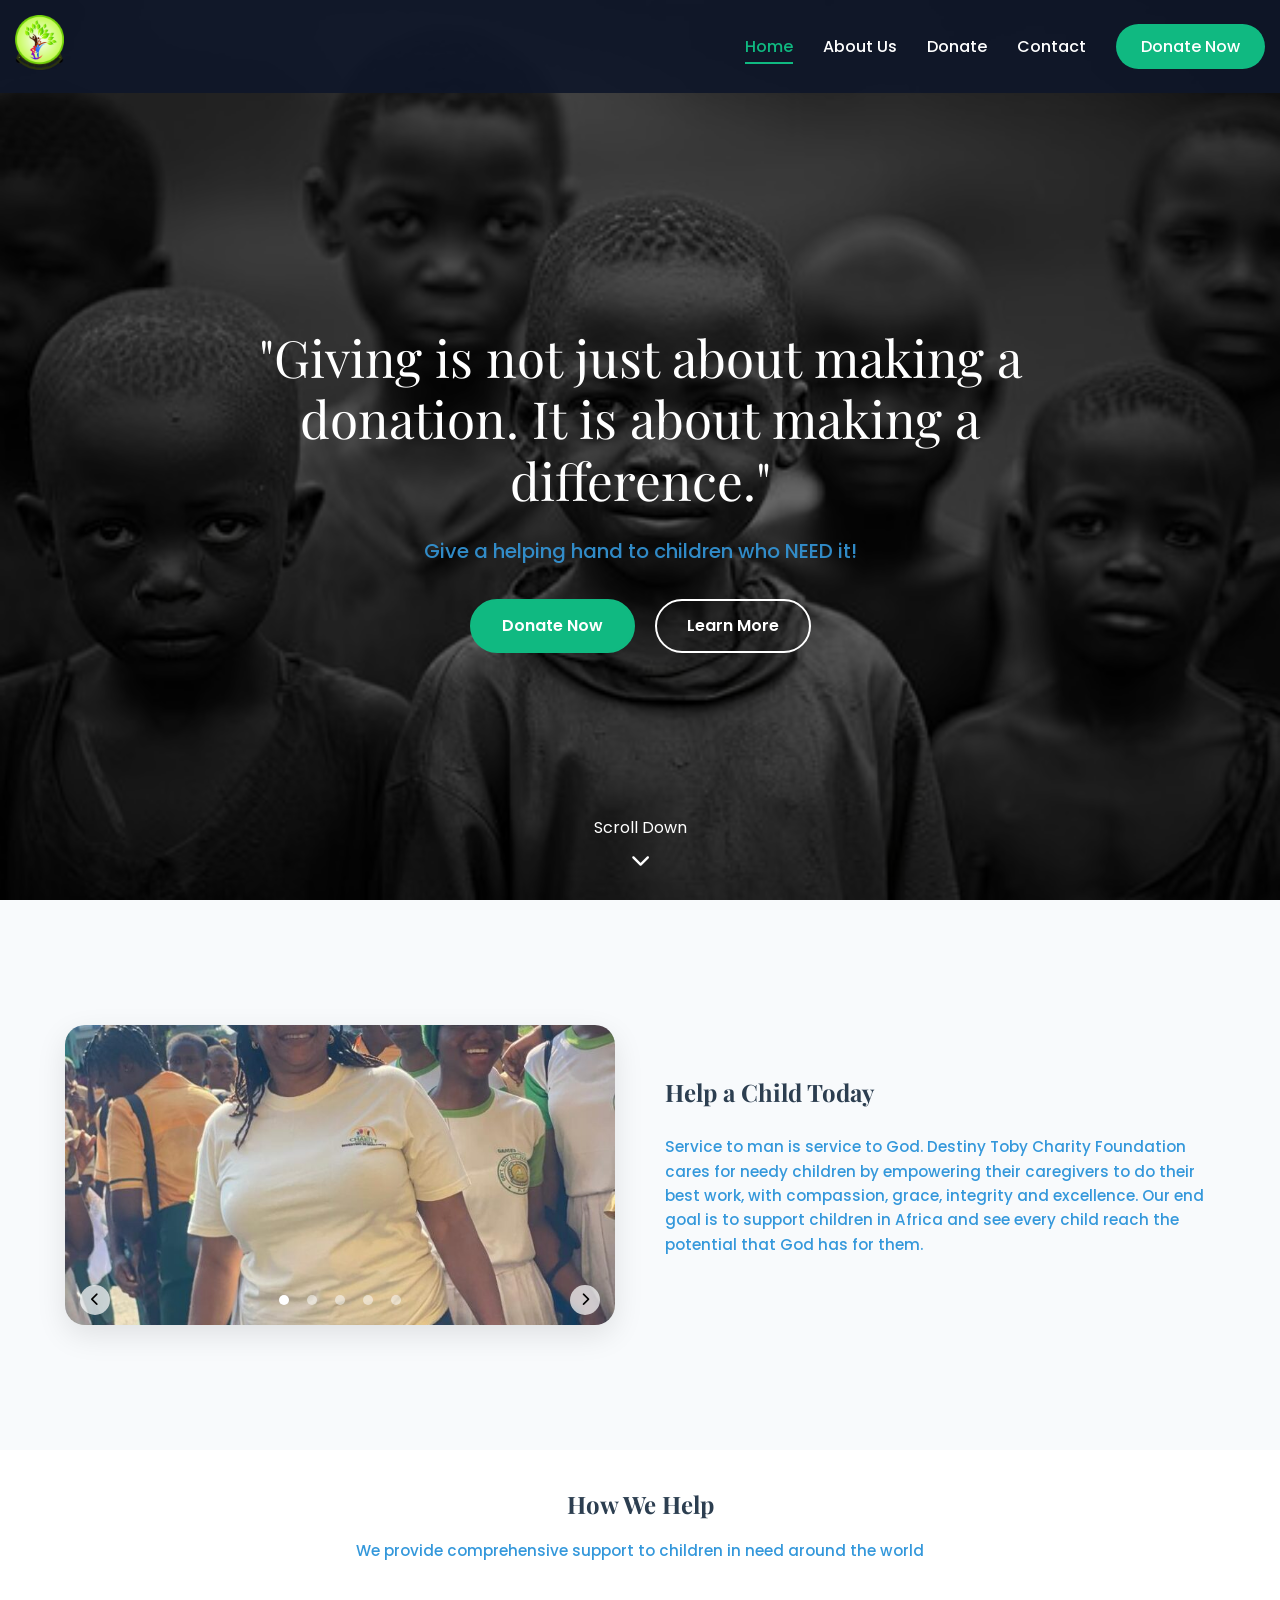
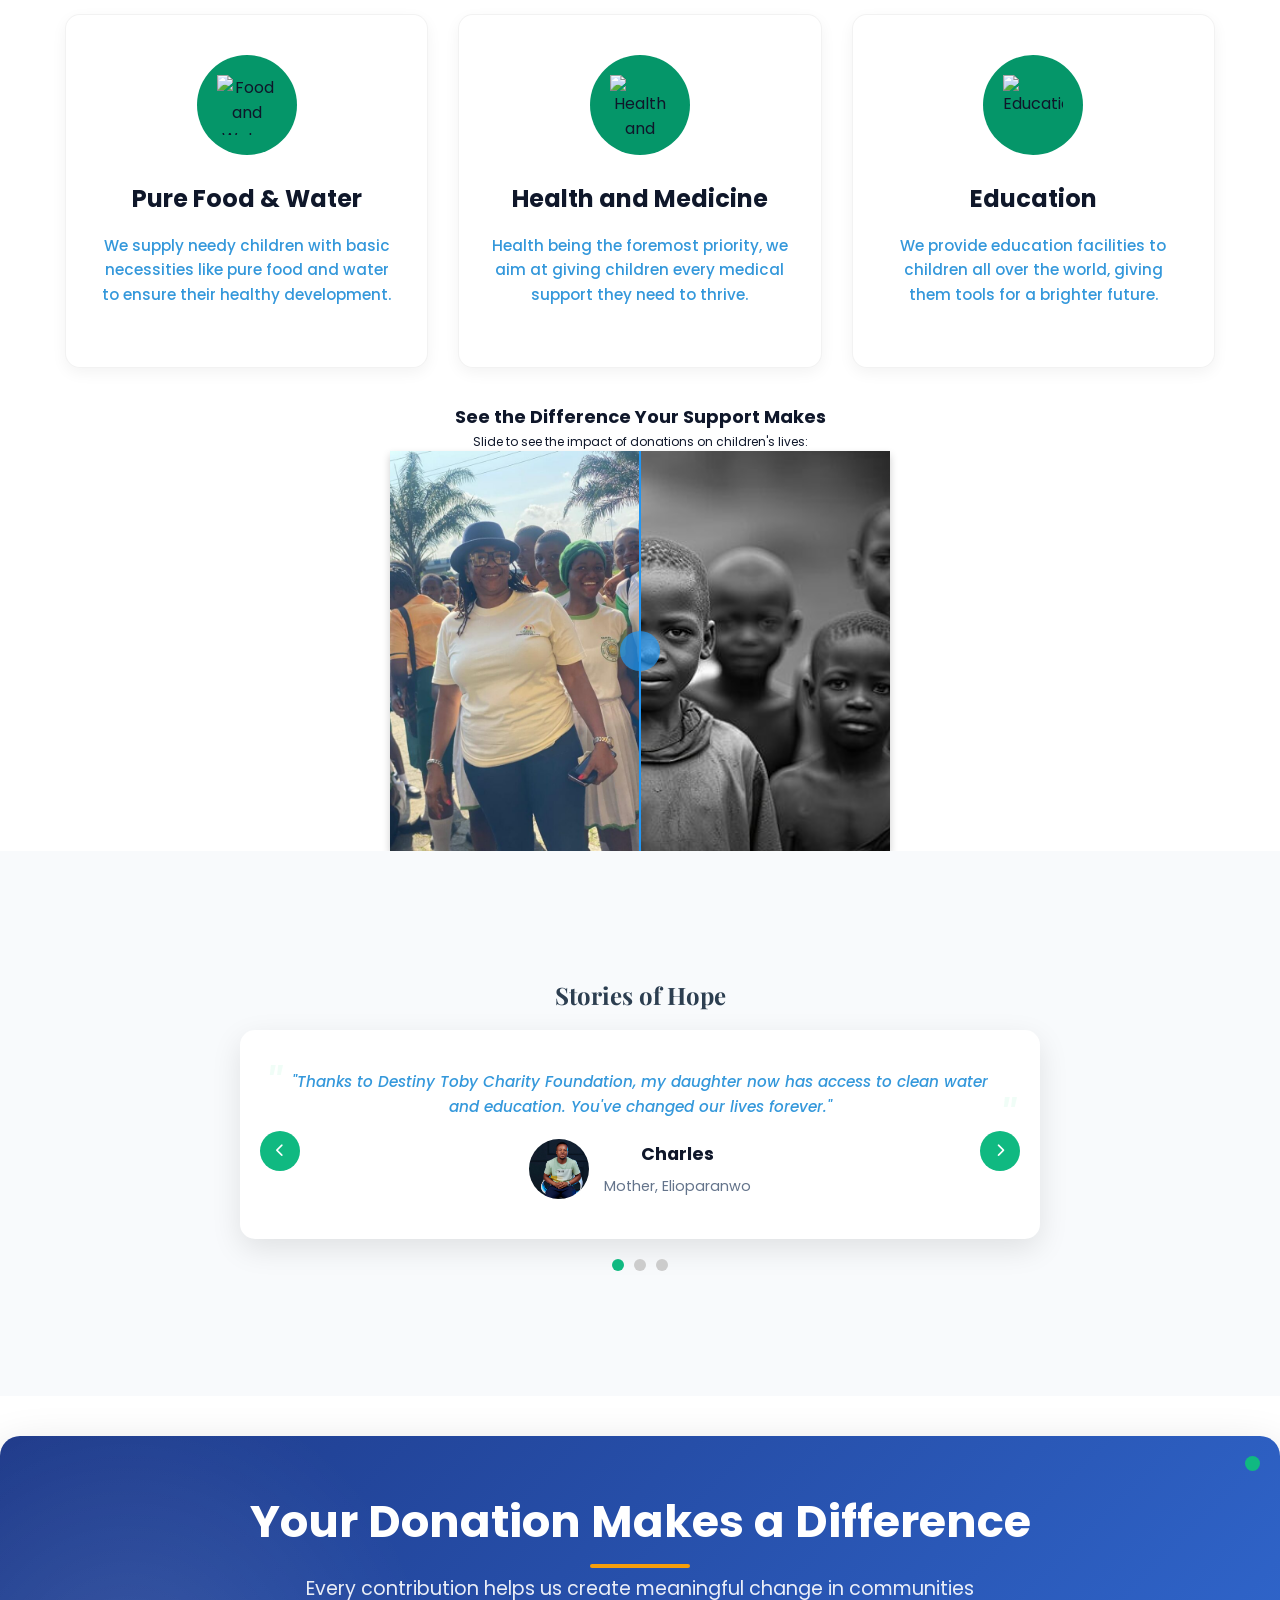
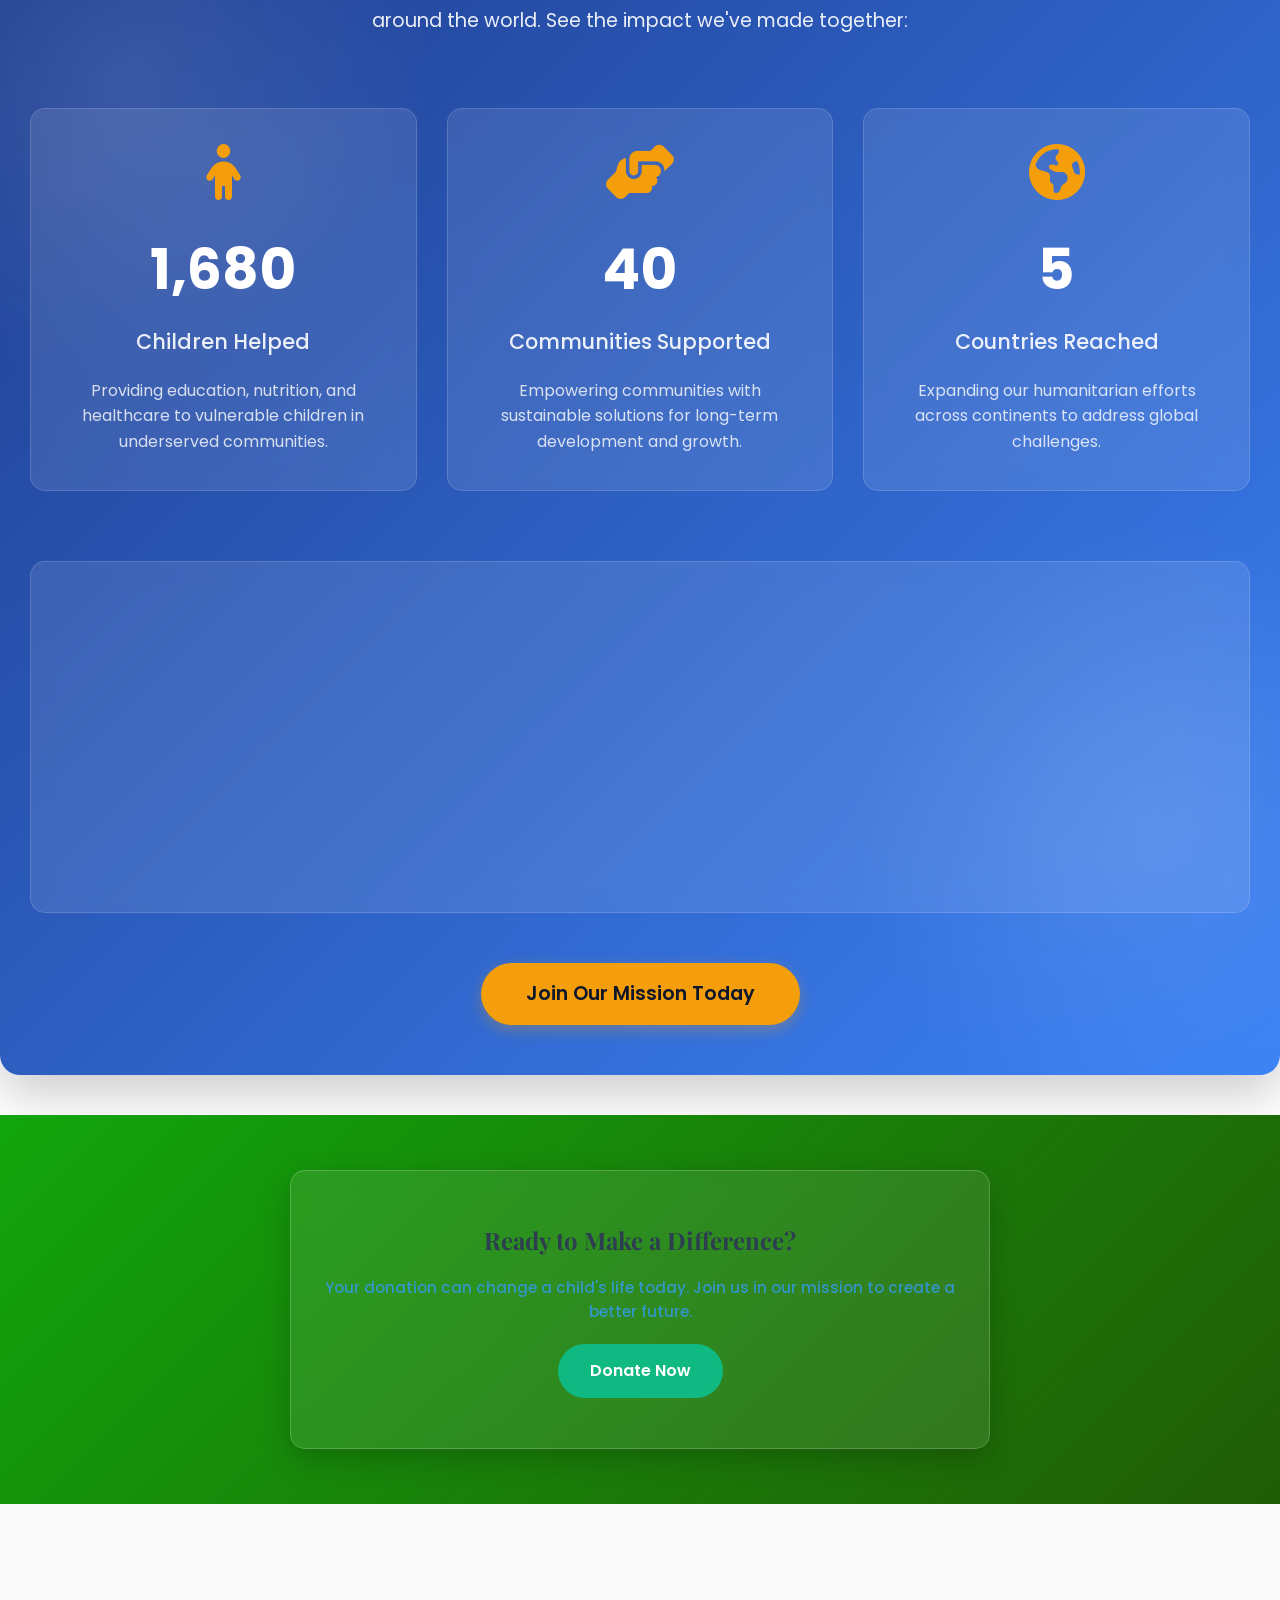
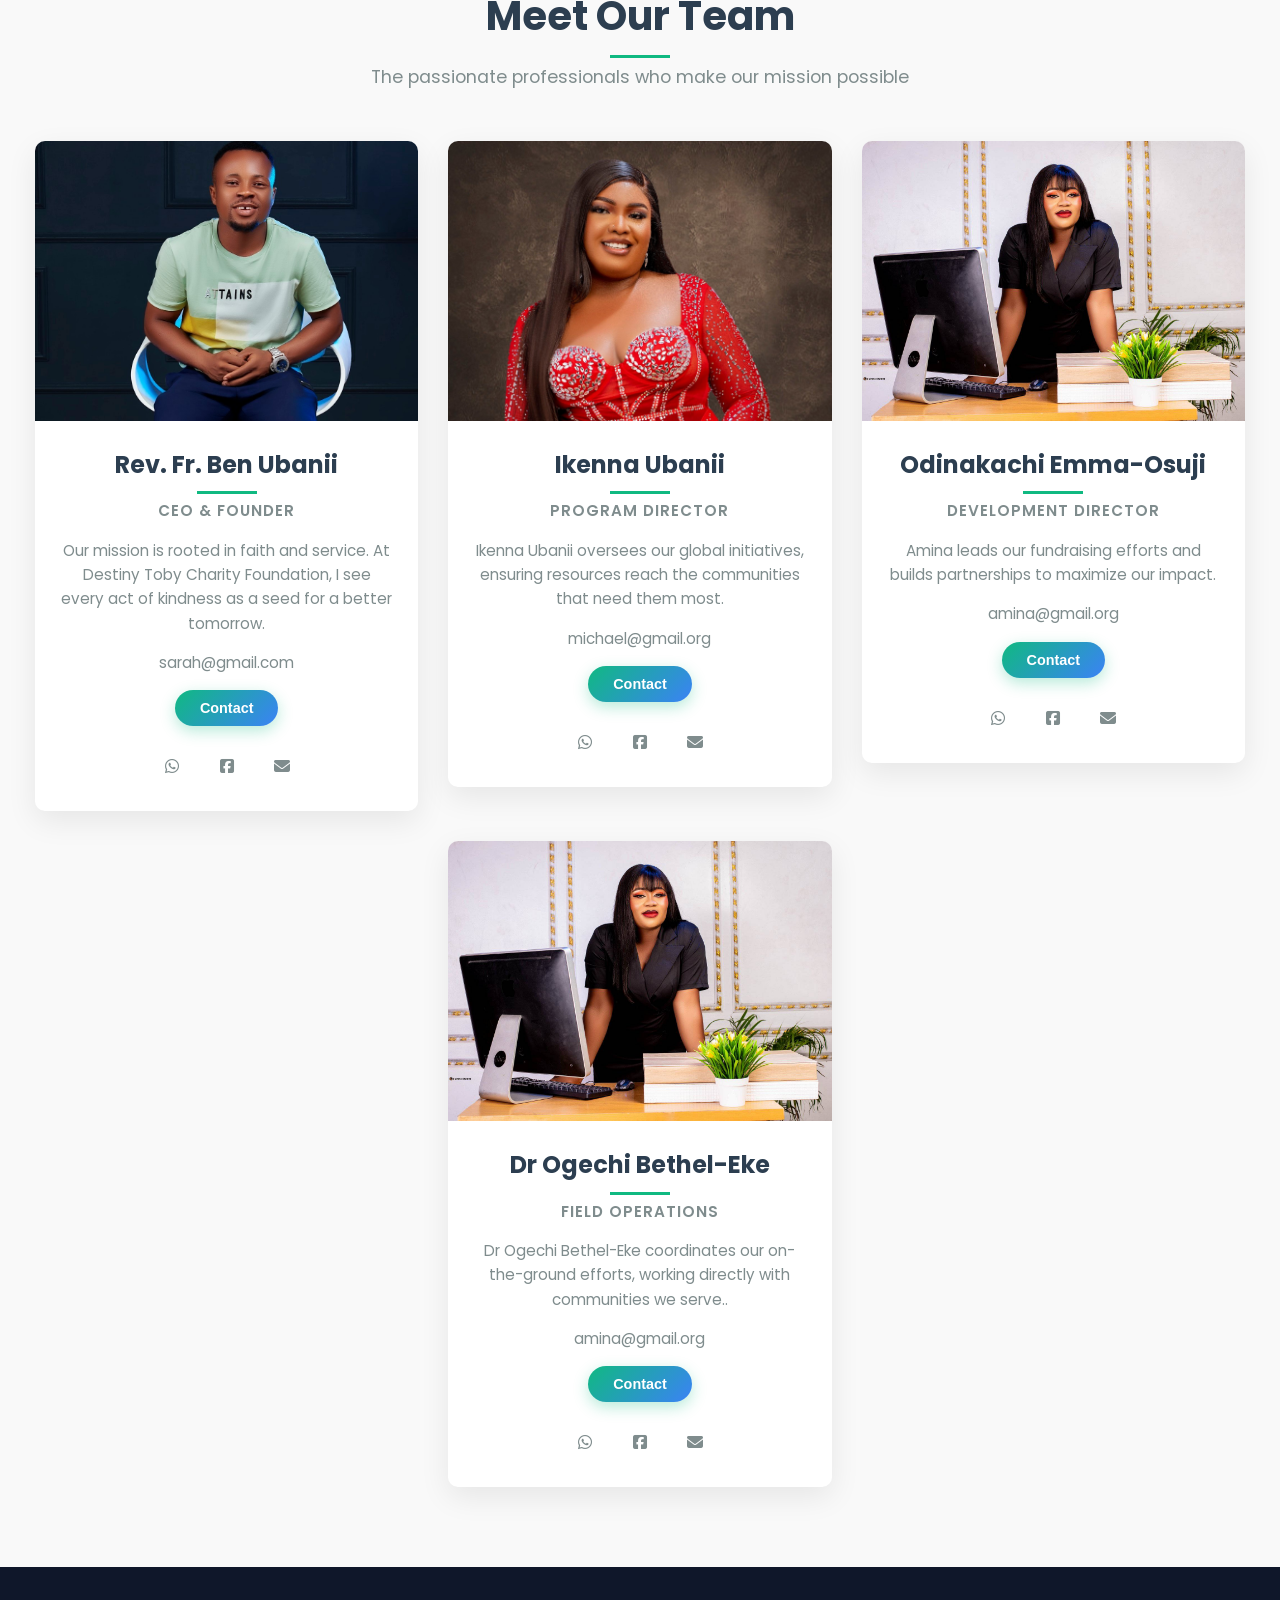
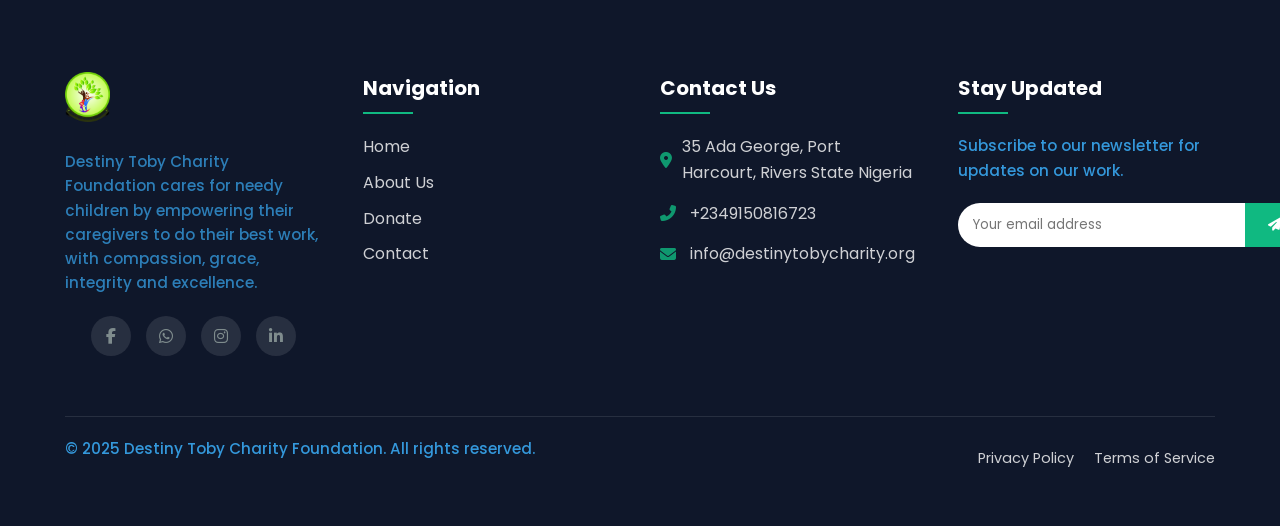
==== commit d51bde7d: "debug contact, about and donate nav end to end" ====
--- a/index.html
+++ b/index.html
@@ -12,7 +12,6 @@
 
         <!----Impact section Lib-->
     <link href="https://fonts.googleapis.com/css2?family=Poppins:wght@300;400;500;600;700&display=swap" rel="stylesheet">
-    <link rel="stylesheet" href="https://cdnjs.cloudflare.com/ajax/libs/font-awesome/6.4.0/css/all.min.css">
     <link rel="stylesheet" href="impactstyle.css">
 </head>
 <body>
@@ -362,16 +361,6 @@
 
 <!-- Meet the team -->
 
-<!DOCTYPE html>
-<html lang="en">
-<head>
-    <meta charset="UTF-8">
-    <meta name="viewport" content="width=device-width, initial-scale=1.0">
-    <title>Meet Our Team | Destiny Toby Charity Foundationt</title>
-    <link rel="stylesheet" href="https://cdnjs.cloudflare.com/ajax/libs/font-awesome/6.4.0/css/all.min.css">
-    <link rel="stylesheet" href="styles.css"> <!-- Link to your external CSS file -->
-</head>
-<body>
     <section class="team-section">
         <h2>Meet Our Team</h2>
         <p class="subtitle">The passionate professionals who make our mission possible</p>
@@ -463,8 +452,6 @@
             });
         });
     </script>
-</body>
-</html>
 
     <!-- Footer -->
     <footer class="footer">
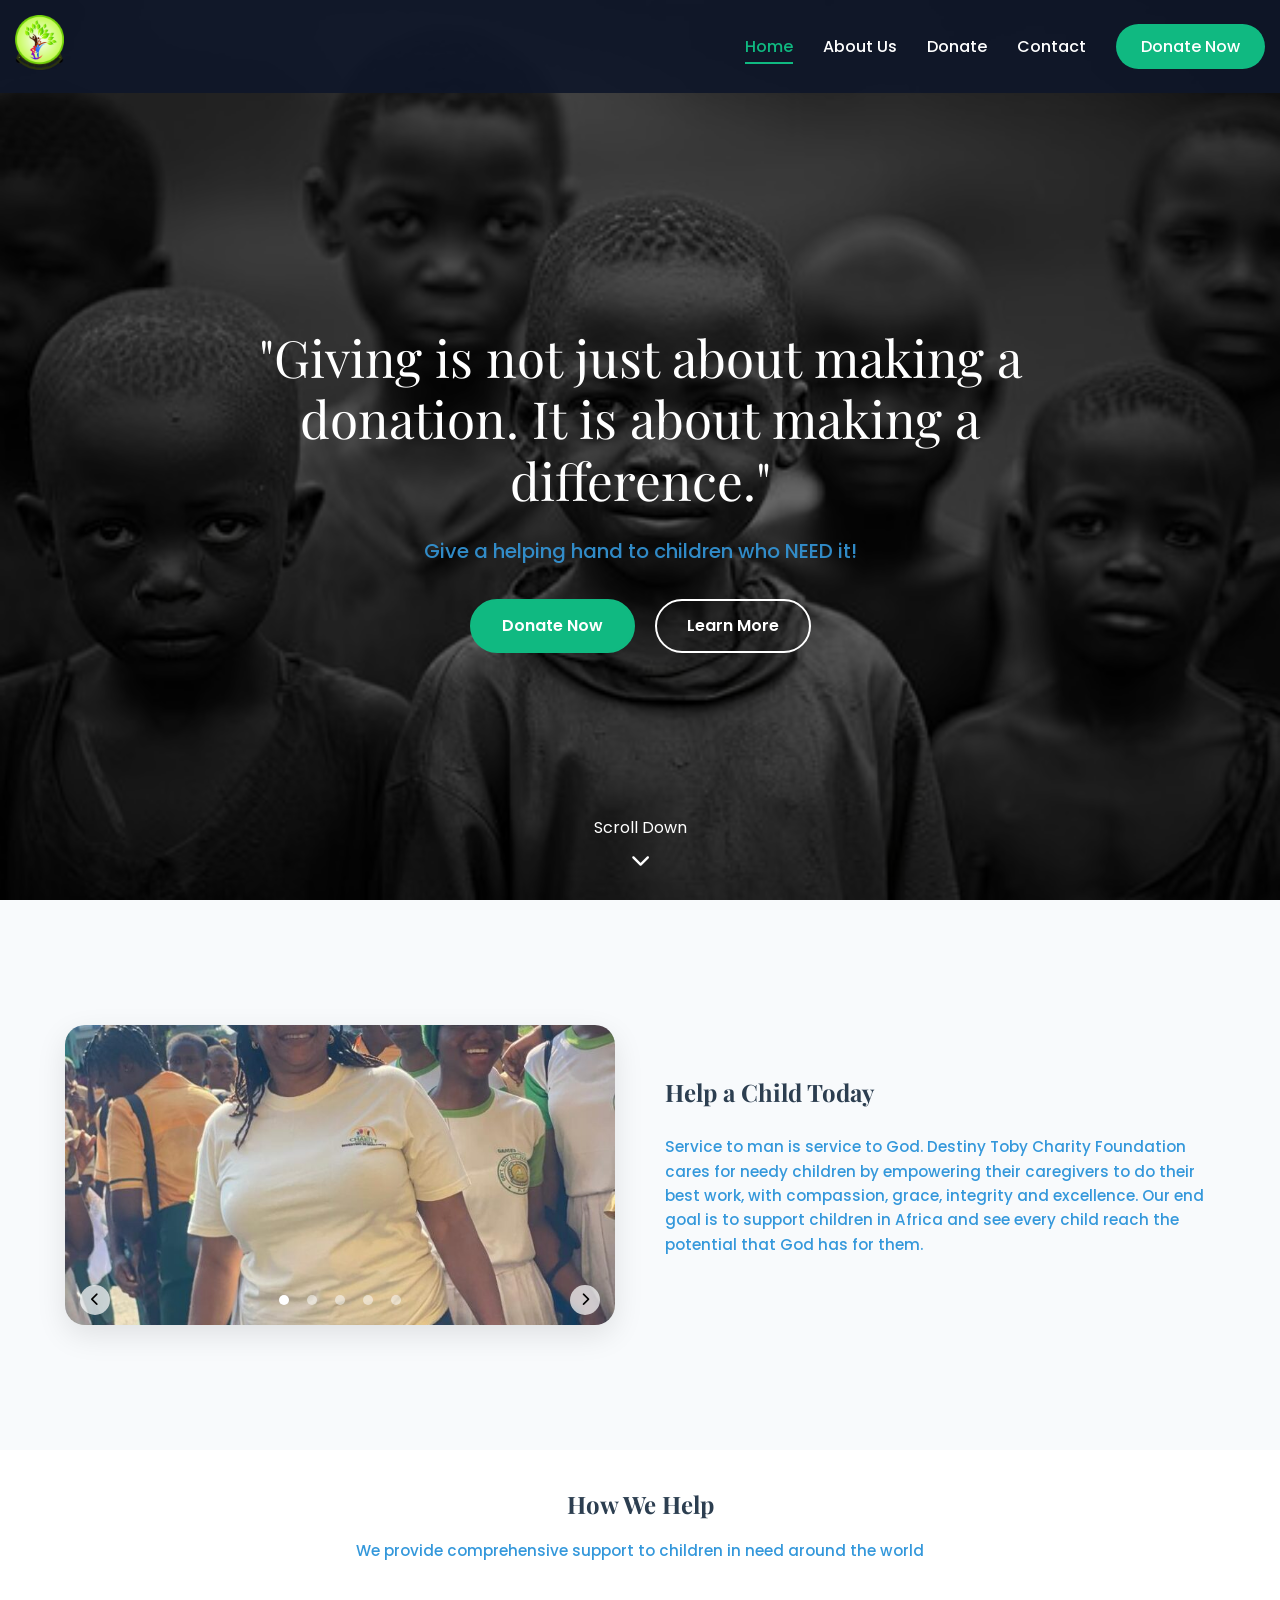
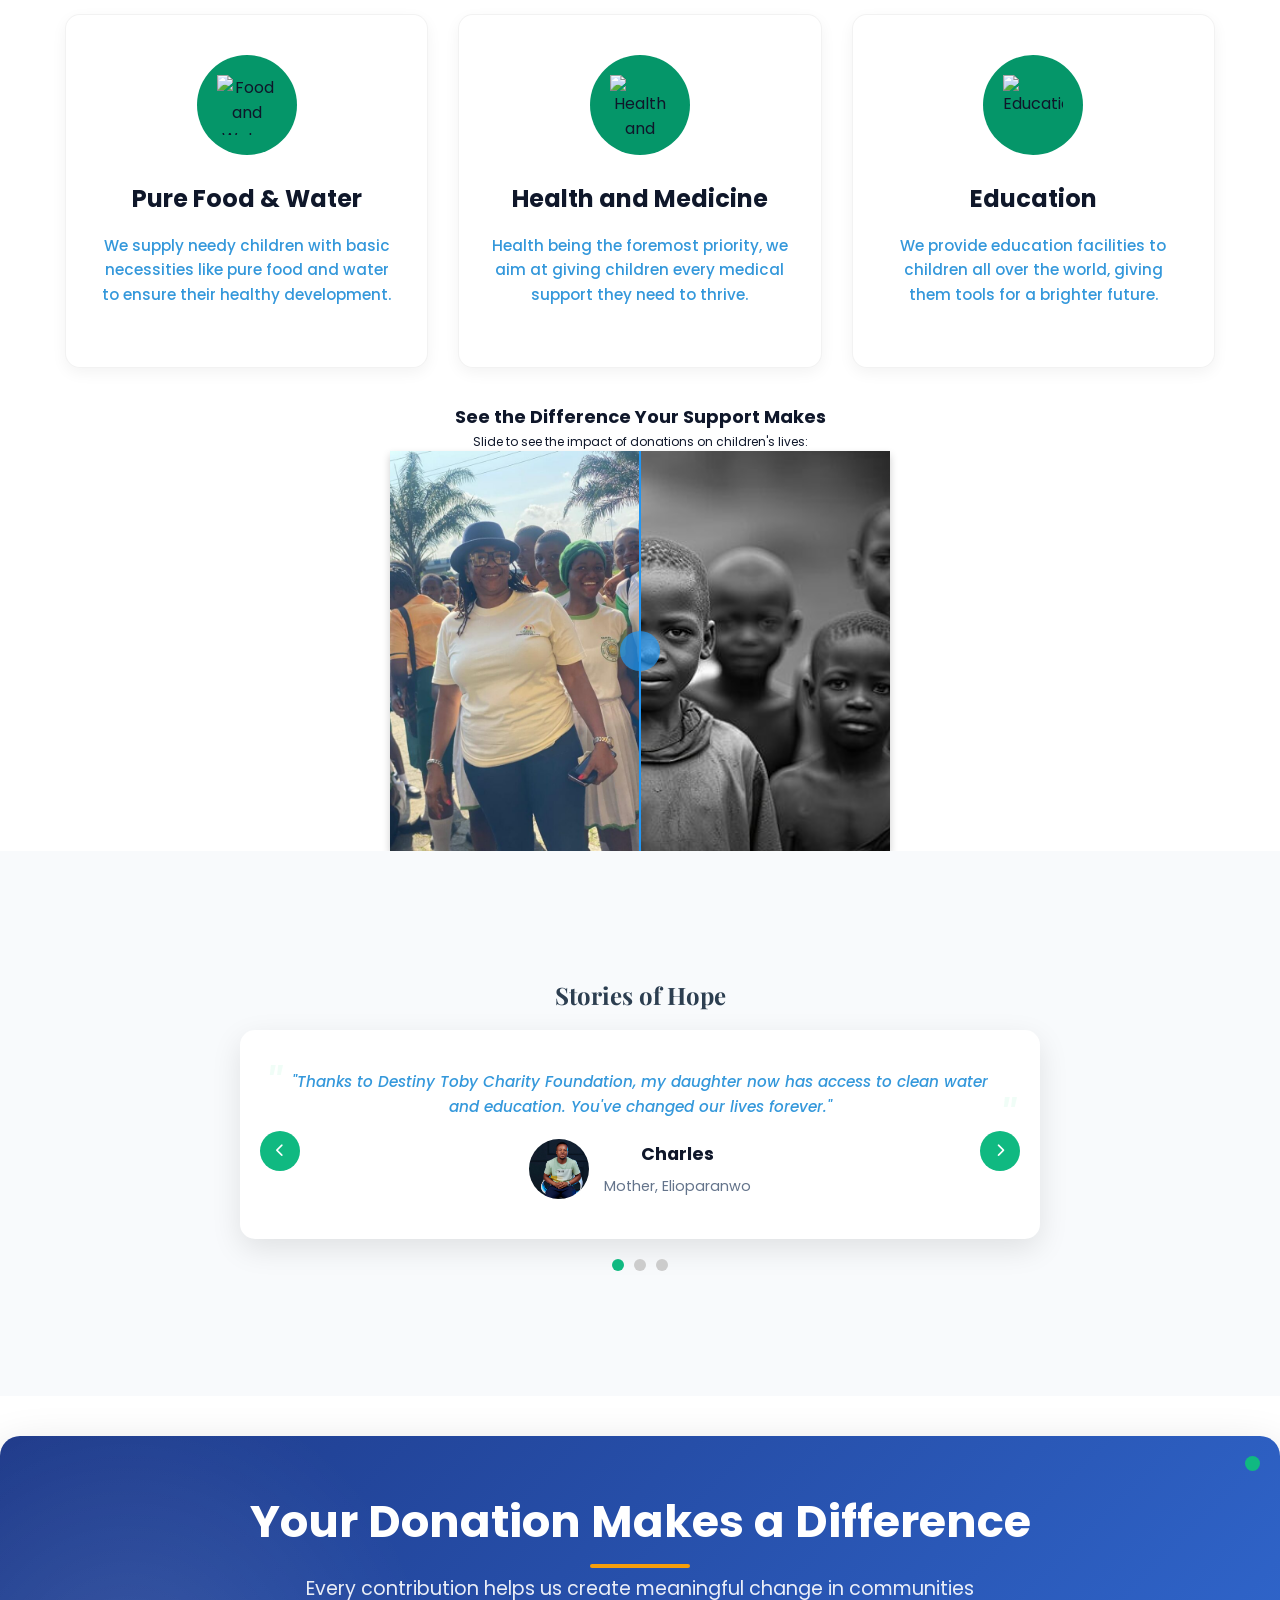
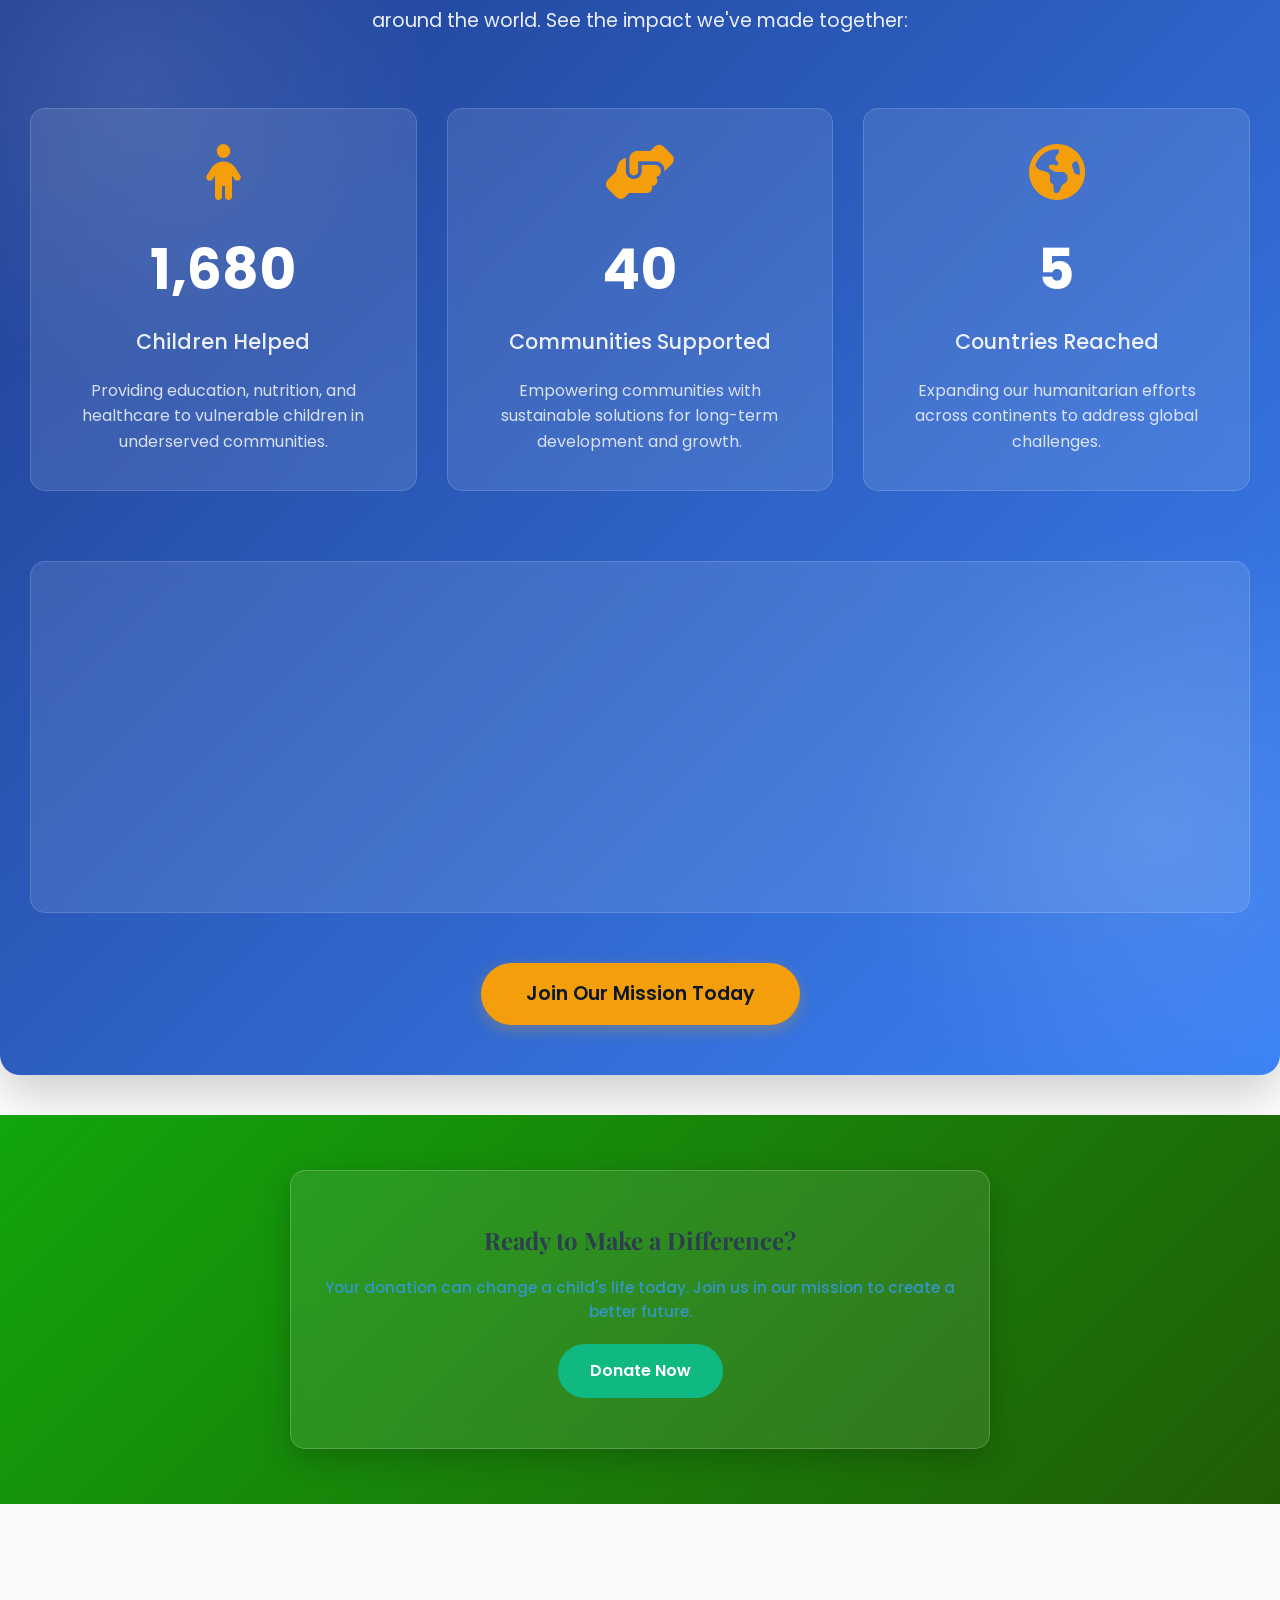
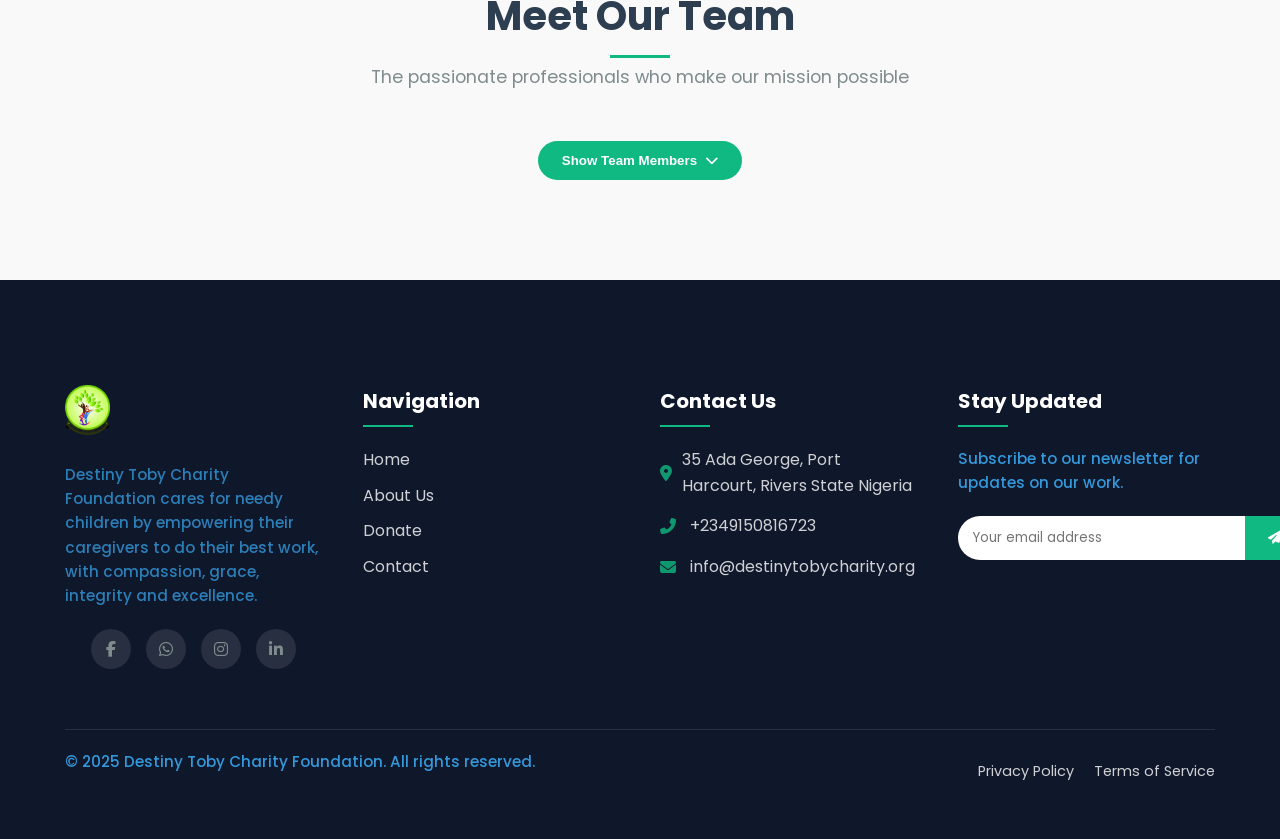
==== commit eaf386f0: "Fold meet our team session" ====
--- a/index.html
+++ b/index.html
@@ -360,98 +360,189 @@
     </section>
 
 <!-- Meet the team -->
-
-    <section class="team-section">
-        <h2>Meet Our Team</h2>
-        <p class="subtitle">The passionate professionals who make our mission possible</p>
-        
-        <div class="row">
-            <div class="column">
-                <div class="card">
-                    <img src="images/founder.jpg" alt="Rev. Fr. Ben Ubanii">
-                    <div class="container">
-                        <h2>Rev. Fr. Ben Ubanii</h2>
-                        <p class="title">CEO & Founder</p>
-                        <p>Our mission is rooted in faith and service. At Destiny Toby Charity Foundation, I see every act of kindness as a seed for a better tomorrow.</p>
-                        <p>sarah@gmail.com</p>
-                        <p><button class="button">Contact</button></p>
-                        <div class="social-links">
-                            <a href="#"><i class="fab fa-whatsapp"></i></a>
-                            <a href="#"><i class="fab fa-facebook-square"></i></a>
-                            <a href="#"><i class="fas fa-envelope"></i></a>
-                        </div>
-                    </div>
-                </div>
-            </div>
-
-            <div class="column">
-                <div class="card">
-                    <img src="images/founder2.jpg" alt="Ikenna Ubanii">
-                    <div class="container">
-                        <h2>Ikenna Ubanii</h2>
-                        <p class="title">Program Director</p>
-                        <p>Ikenna Ubanii oversees our global initiatives, ensuring resources reach the communities that need them most.</p>
-                        <p>michael@gmail.org</p>
-                        <p><button class="button">Contact</button></p>
-                        <div class="social-links">
-                            <a href="#"><i class="fab fa-whatsapp"></i></a>
-                            <a href="#"><i class="fab fa-facebook-square"></i></a>
-                            <a href="#"><i class="fas fa-envelope"></i></a>
-                        </div>
-                    </div>
-                </div>
-            </div>
-
-            <div class="column">
-                <div class="card">
-                    <img src="images/founder3.jpg" alt="Odinakachi Emma-Osuji">
-                    <div class="container">
-                        <h2>Odinakachi Emma-Osuji</h2>
-                        <p class="title">Development Director</p>
-                        <p>Amina leads our fundraising efforts and builds partnerships to maximize our impact.</p>
-                        <p>amina@gmail.org</p>
-                        <p><button class="button">Contact</button></p>
-                        <div class="social-links">
-                            <a href="#"><i class="fab fa-whatsapp"></i></a>
-                            <a href="#"><i class="fab fa-facebook-square"></i></a>
-                            <a href="#"><i class="fas fa-envelope"></i></a>
-                        </div>
-                    </div>
-                </div>
-            </div>
-
-                        <div class="column">
-                <div class="card">
-                    <img src="images/founder3.jpg" alt="Dr Ogechi Bethel-Eke">
-                    <div class="container">
-                        <h2>Dr Ogechi Bethel-Eke</h2>
-                        <p class="title">Field Operations</p>
-                        <p>Dr Ogechi Bethel-Eke coordinates our on-the-ground efforts, working directly with communities we serve..</p>
-                        <p>amina@gmail.org</p>
-                        <p><button class="button">Contact</button></p>
-                        <div class="social-links">
-                            <a href="#"><i class="fab fa-whatsapp"></i></a>
-                            <a href="#"><i class="fab fa-facebook-square"></i></a>
-                            <a href="#"><i class="fas fa-envelope"></i></a>
-                        </div>
-                    </div>
-                </div>
-            </div>
-
-                </div>
-            </div>
-        </div>
-    </section>
-
-    <script>
-        // Simple script to handle button clicks
-        document.querySelectorAll('.button').forEach(button => {
-            button.addEventListener('click', function() {
-                const email = this.parentElement.previousElementSibling.textContent;
-                alert(`Contacting ${email}`);
-            });
-        });
-    </script>
+<section class="team-section">
+    <h2>Meet Our Team</h2>
+    <p class="subtitle">The passionate professionals who make our mission possible</p>
+    
+    <div class="row" id="teamMembers" style="display: none;">
+        <!-- All team members (hidden by default) -->
+        <div class="column">
+            <div class="card">
+                <img src="images/founder.jpg" alt="Rev. Fr. Ben Ubanii">
+                <div class="container">
+                    <h2>Rev. Fr. Ben Ubanii</h2>
+                    <p class="title">CEO & Founder</p>
+                    <p>Our mission is rooted in faith and service. At Destiny Toby Charity Foundation, I see every act of kindness as a seed for a better tomorrow.</p>
+                    <p>sarah@gmail.com</p>
+                    <p><button class="button">Contact</button></p>
+                    <div class="social-links">
+                        <a href="#"><i class="fab fa-whatsapp"></i></a>
+                        <a href="#"><i class="fab fa-facebook-square"></i></a>
+                        <a href="#"><i class="fas fa-envelope"></i></a>
+                    </div>
+                </div>
+            </div>
+        </div>
+
+        <div class="column">
+            <div class="card">
+                <img src="images/founder2.jpg" alt="Ikenna Ubanii">
+                <div class="container">
+                    <h2>Ikenna Ubanii</h2>
+                    <p class="title">Program Director</p>
+                    <p>Ikenna Ubanii oversees our global initiatives, ensuring resources reach the communities that need them most.</p>
+                    <p>michael@gmail.org</p>
+                    <p><button class="button">Contact</button></p>
+                    <div class="social-links">
+                        <a href="#"><i class="fab fa-whatsapp"></i></a>
+                        <a href="#"><i class="fab fa-facebook-square"></i></a>
+                        <a href="#"><i class="fas fa-envelope"></i></a>
+                    </div>
+                </div>
+            </div>
+        </div>
+
+        <div class="column">
+            <div class="card">
+                <img src="images/founder3.jpg" alt="Odinakachi Emma-Osuji">
+                <div class="container">
+                    <h2>Odinakachi Emma-Osuji</h2>
+                    <p class="title">Development Director</p>
+                    <p>Amina leads our fundraising efforts and builds partnerships to maximize our impact.</p>
+                    <p>amina@gmail.org</p>
+                    <p><button class="button">Contact</button></p>
+                    <div class="social-links">
+                        <a href="#"><i class="fab fa-whatsapp"></i></a>
+                        <a href="#"><i class="fab fa-facebook-square"></i></a>
+                        <a href="#"><i class="fas fa-envelope"></i></a>
+                    </div>
+                </div>
+            </div>
+        </div>
+
+        <div class="column">
+            <div class="card">
+                <img src="images/founder3.jpg" alt="Dr Ogechi Bethel-Eke">
+                <div class="container">
+                    <h2>Dr Ogechi Bethel-Eke</h2>
+                    <p class="title">Field Operations</p>
+                    <p>Dr Ogechi Bethel-Eke coordinates our on-the-ground efforts, working directly with communities we serve.</p>
+                    <p>amina@gmail.org</p>
+                    <p><button class="button">Contact</button></p>
+                    <div class="social-links">
+                        <a href="#"><i class="fab fa-whatsapp"></i></a>
+                        <a href="#"><i class="fab fa-facebook-square"></i></a>
+                        <a href="#"><i class="fas fa-envelope"></i></a>
+                    </div>
+                </div>
+            </div>
+        </div>
+    </div>
+
+    <!-- Expand Button -->
+    <div class="expand-button-container">
+        <button id="expandButton" class="expand-button">Show Team Members <i class="fas fa-chevron-down"></i></button>
+    </div>
+</section>
+
+<style>
+    .expand-button-container {
+        text-align: center;
+        margin: 20px 0;
+    }
+    
+    .expand-button {
+        background: var(--primary-color);
+        color: white;
+        border: none;
+        padding: 12px 24px;
+        border-radius: 50px;
+        font-weight: 600;
+        cursor: pointer;
+        transition: all 0.3s ease;
+        display: inline-flex;
+        align-items: center;
+        gap: 8px;
+    }
+    
+    .expand-button:hover {
+        background: var(--primary-dark);
+        transform: translateY(-3px);
+        box-shadow: var(--box-shadow);
+    }
+    
+    .expand-button i {
+        transition: transform 0.3s ease;
+    }
+    
+    .expand-button.expanded i {
+        transform: rotate(180deg);
+    }
+    
+    /* Animation for showing team members */
+    #teamMembers {
+        animation: fadeIn 0.5s ease-out;
+    }
+    
+    @keyframes fadeIn {
+        from { opacity: 0; transform: translateY(20px); }
+        to { opacity: 1; transform: translateY(0); }
+    }
+</style>
+
+<script>
+    // Expand/Collapse functionality
+    document.getElementById('expandButton').addEventListener('click', function() {
+        const teamMembers = document.getElementById('teamMembers');
+        const button = this;
+        
+        if (teamMembers.style.display === 'none') {
+            teamMembers.style.display = 'flex';
+            button.innerHTML = 'Hide Team Members <i class="fas fa-chevron-down"></i>';
+            button.classList.add('expanded');
+        } else {
+            teamMembers.style.display = 'none';
+            button.innerHTML = 'Show Team Members <i class="fas fa-chevron-down"></i>';
+            button.classList.remove('expanded');
+        }
+    });
+
+    // Contact button functionality
+    document.querySelectorAll('.button').forEach(button => {
+        button.addEventListener('click', function() {
+            const email = this.parentElement.previousElementSibling.textContent;
+            alert(`Contacting ${email}`);
+        });
+    });
+</script>
+
+<script>
+    // Expand/Collapse functionality
+    document.getElementById('expandButton').addEventListener('click', function() {
+        const additionalTeam = document.querySelectorAll('.additional-team');
+        const button = this;
+        
+        additionalTeam.forEach(item => {
+            if (item.style.display === 'none') {
+                item.style.display = 'block';
+                button.innerHTML = 'Show Less Team Members <i class="fas fa-chevron-down"></i>';
+                button.classList.add('expanded');
+            } else {
+                item.style.display = 'none';
+                button.innerHTML = 'View More Team Members <i class="fas fa-chevron-down"></i>';
+                button.classList.remove('expanded');
+            }
+        });
+    });
+
+    // Contact button functionality
+    document.querySelectorAll('.button').forEach(button => {
+        button.addEventListener('click', function() {
+            const email = this.parentElement.previousElementSibling.textContent;
+            alert(`Contacting ${email}`);
+        });
+    });
+</script>
 
     <!-- Footer -->
     <footer class="footer">
